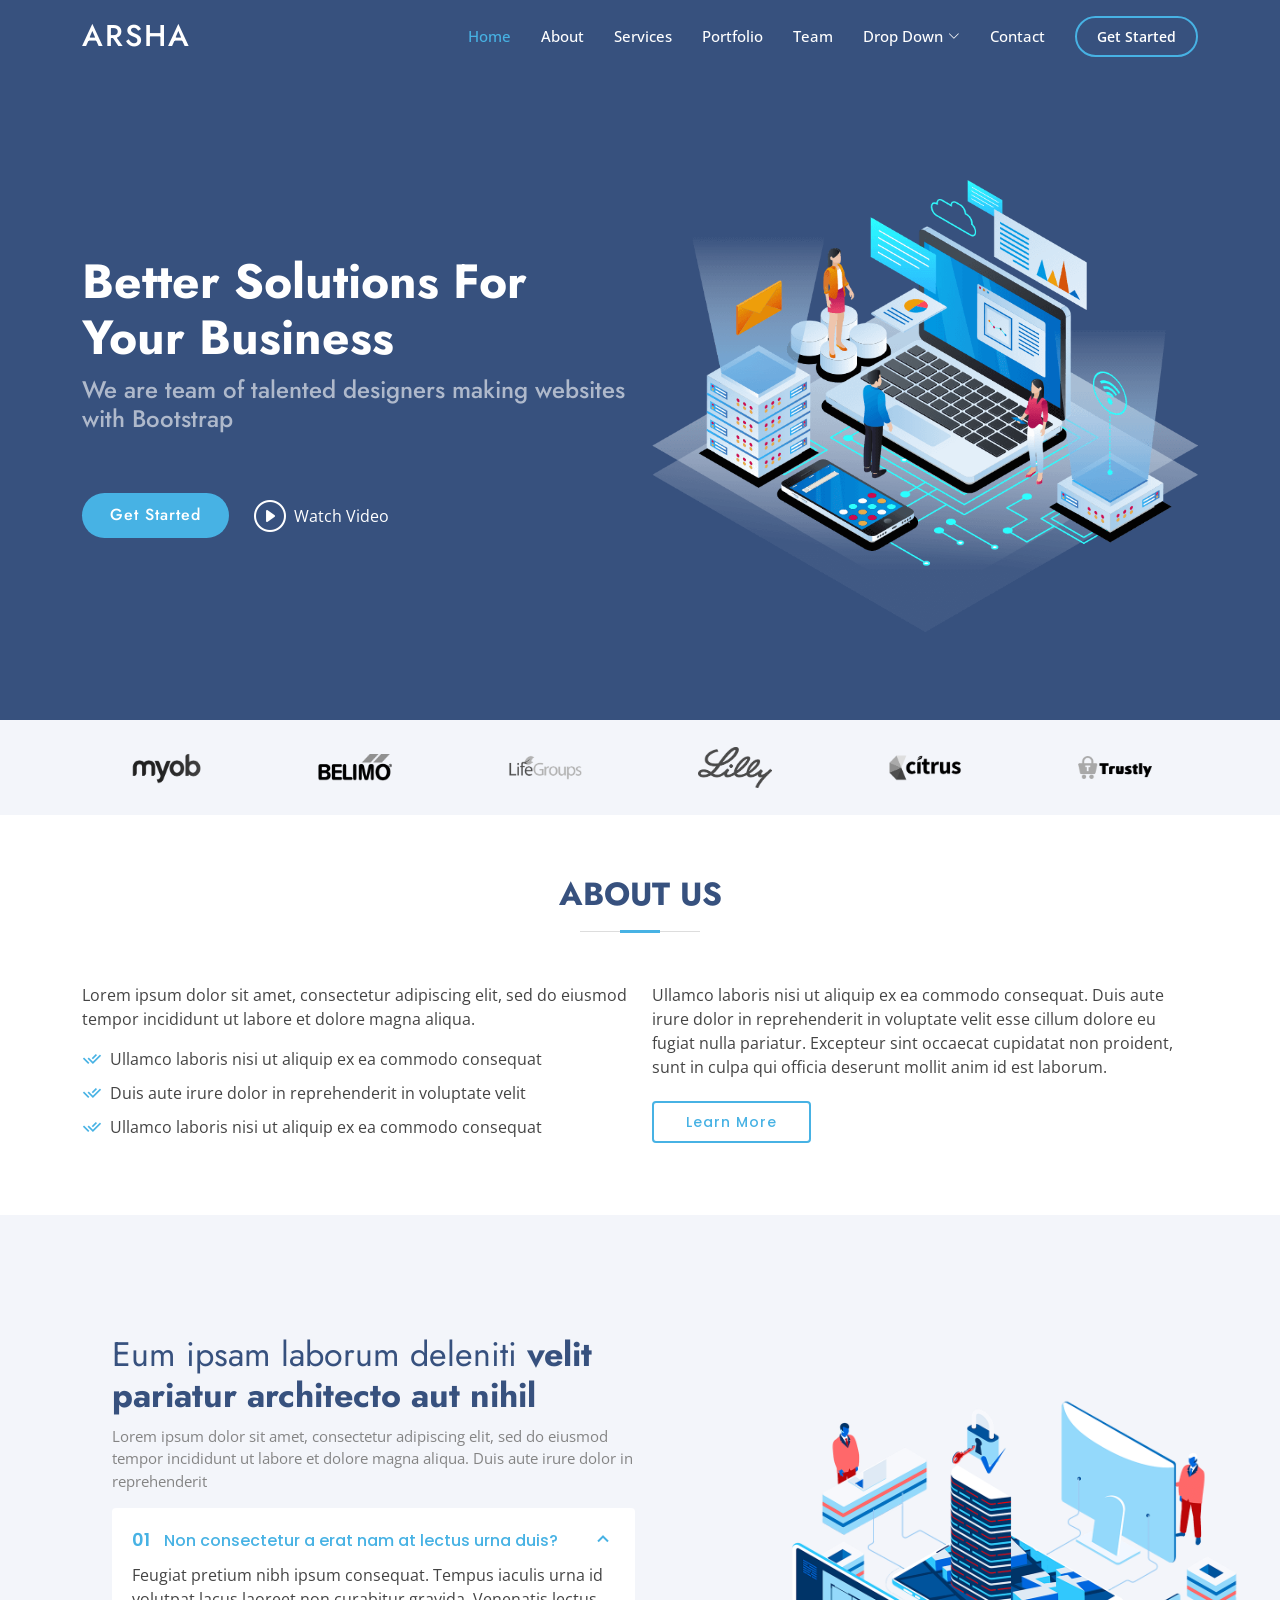
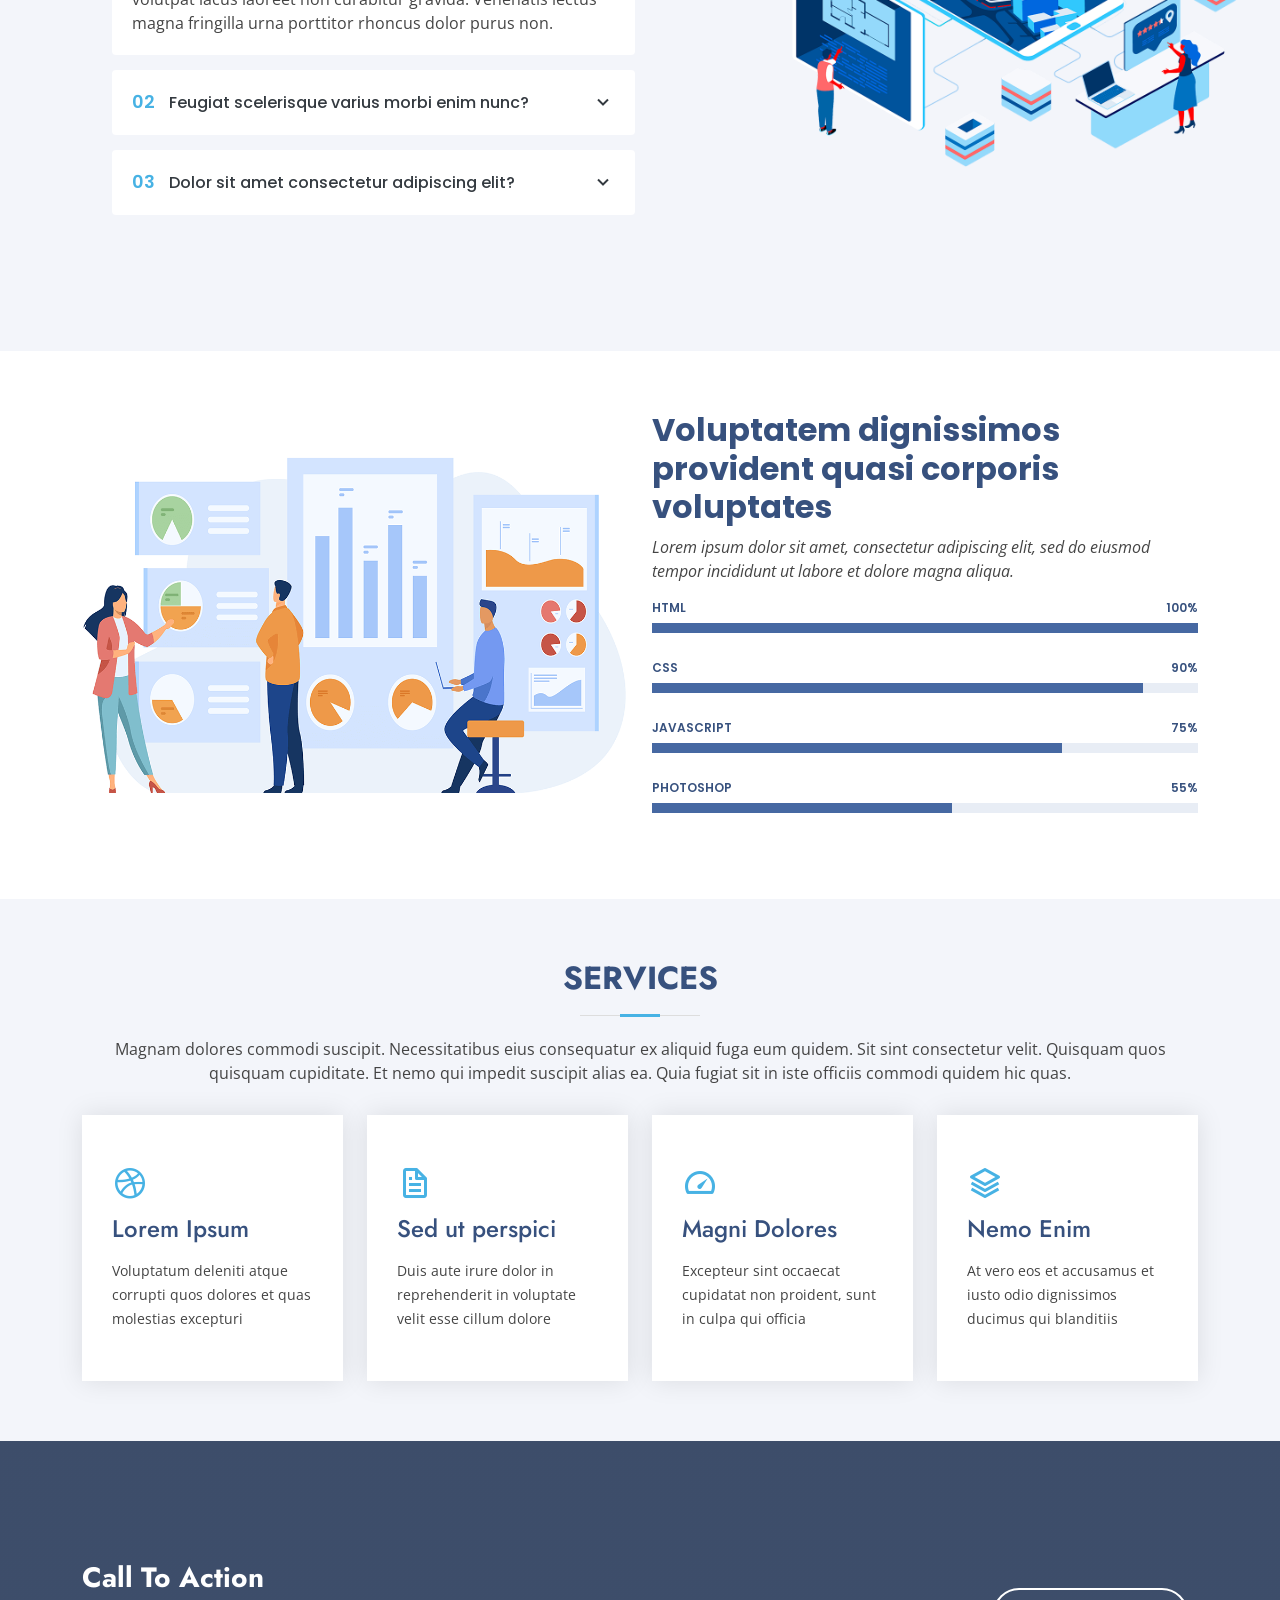
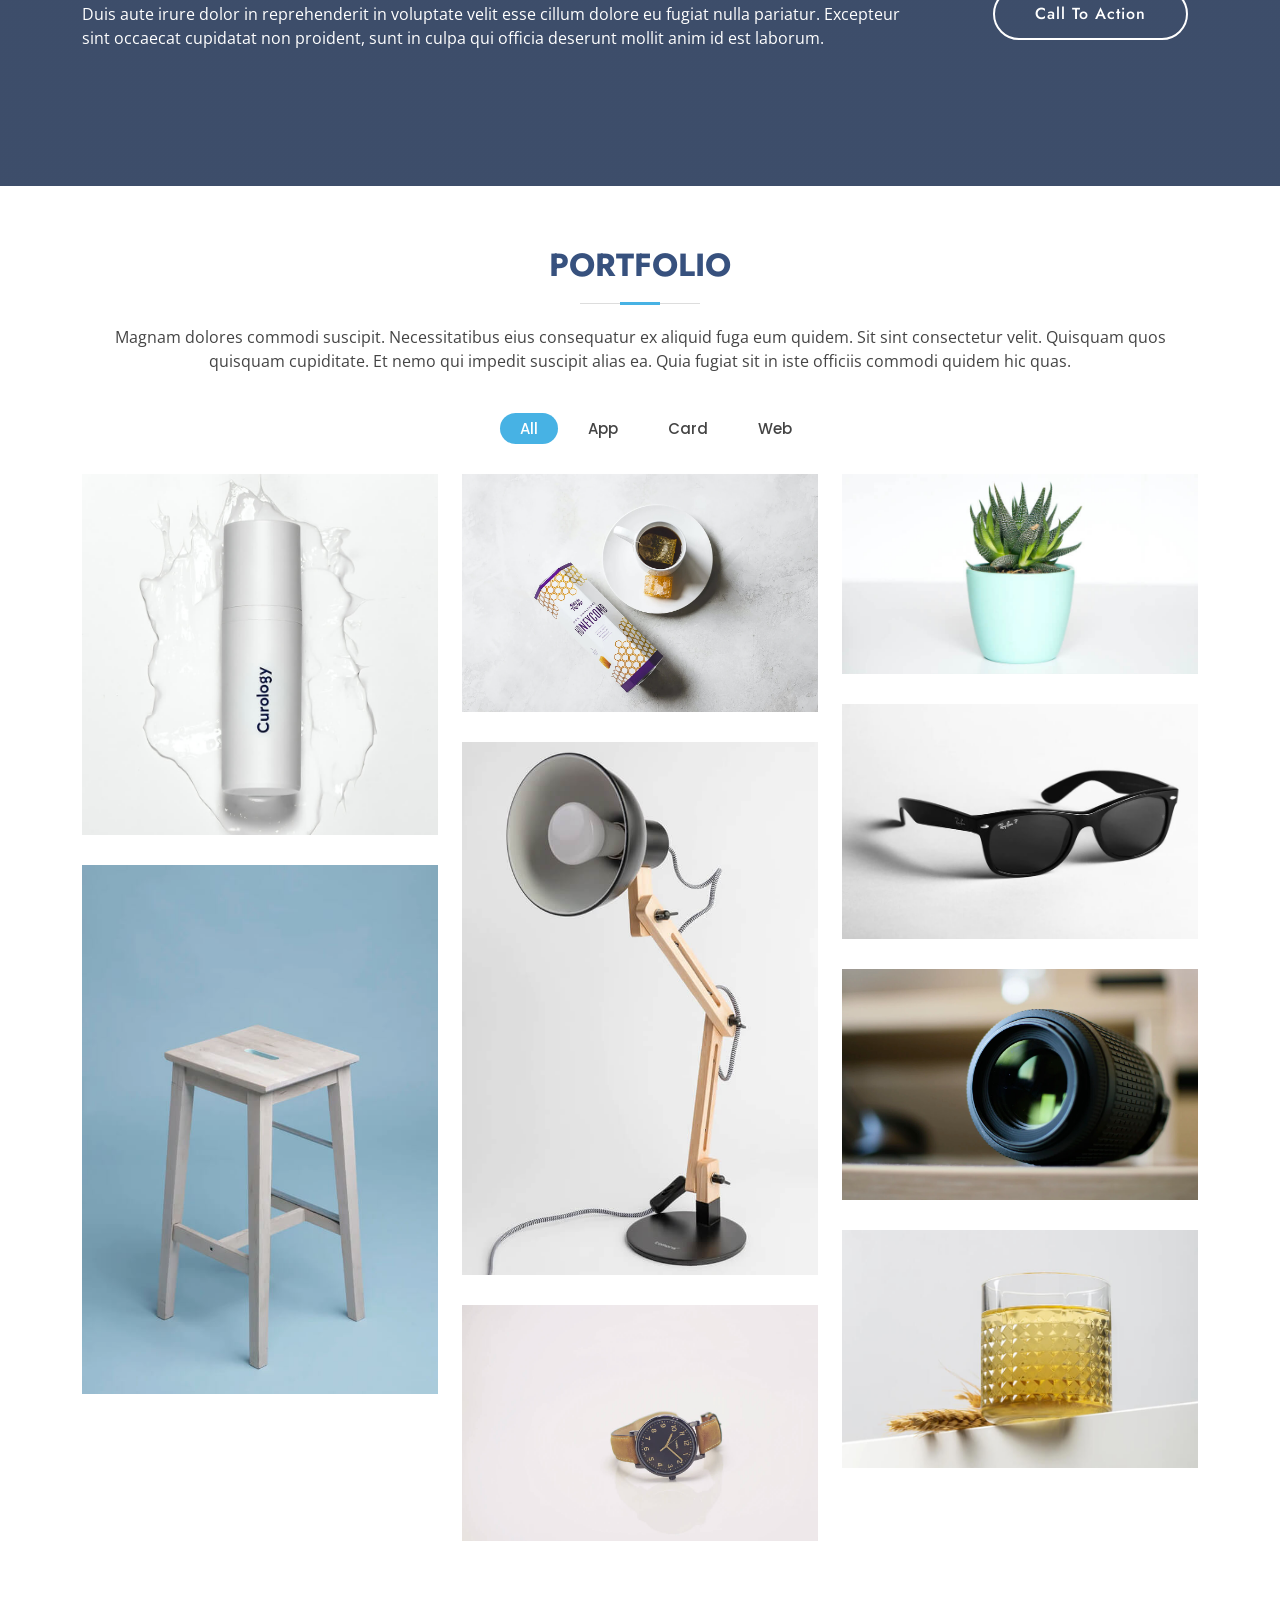
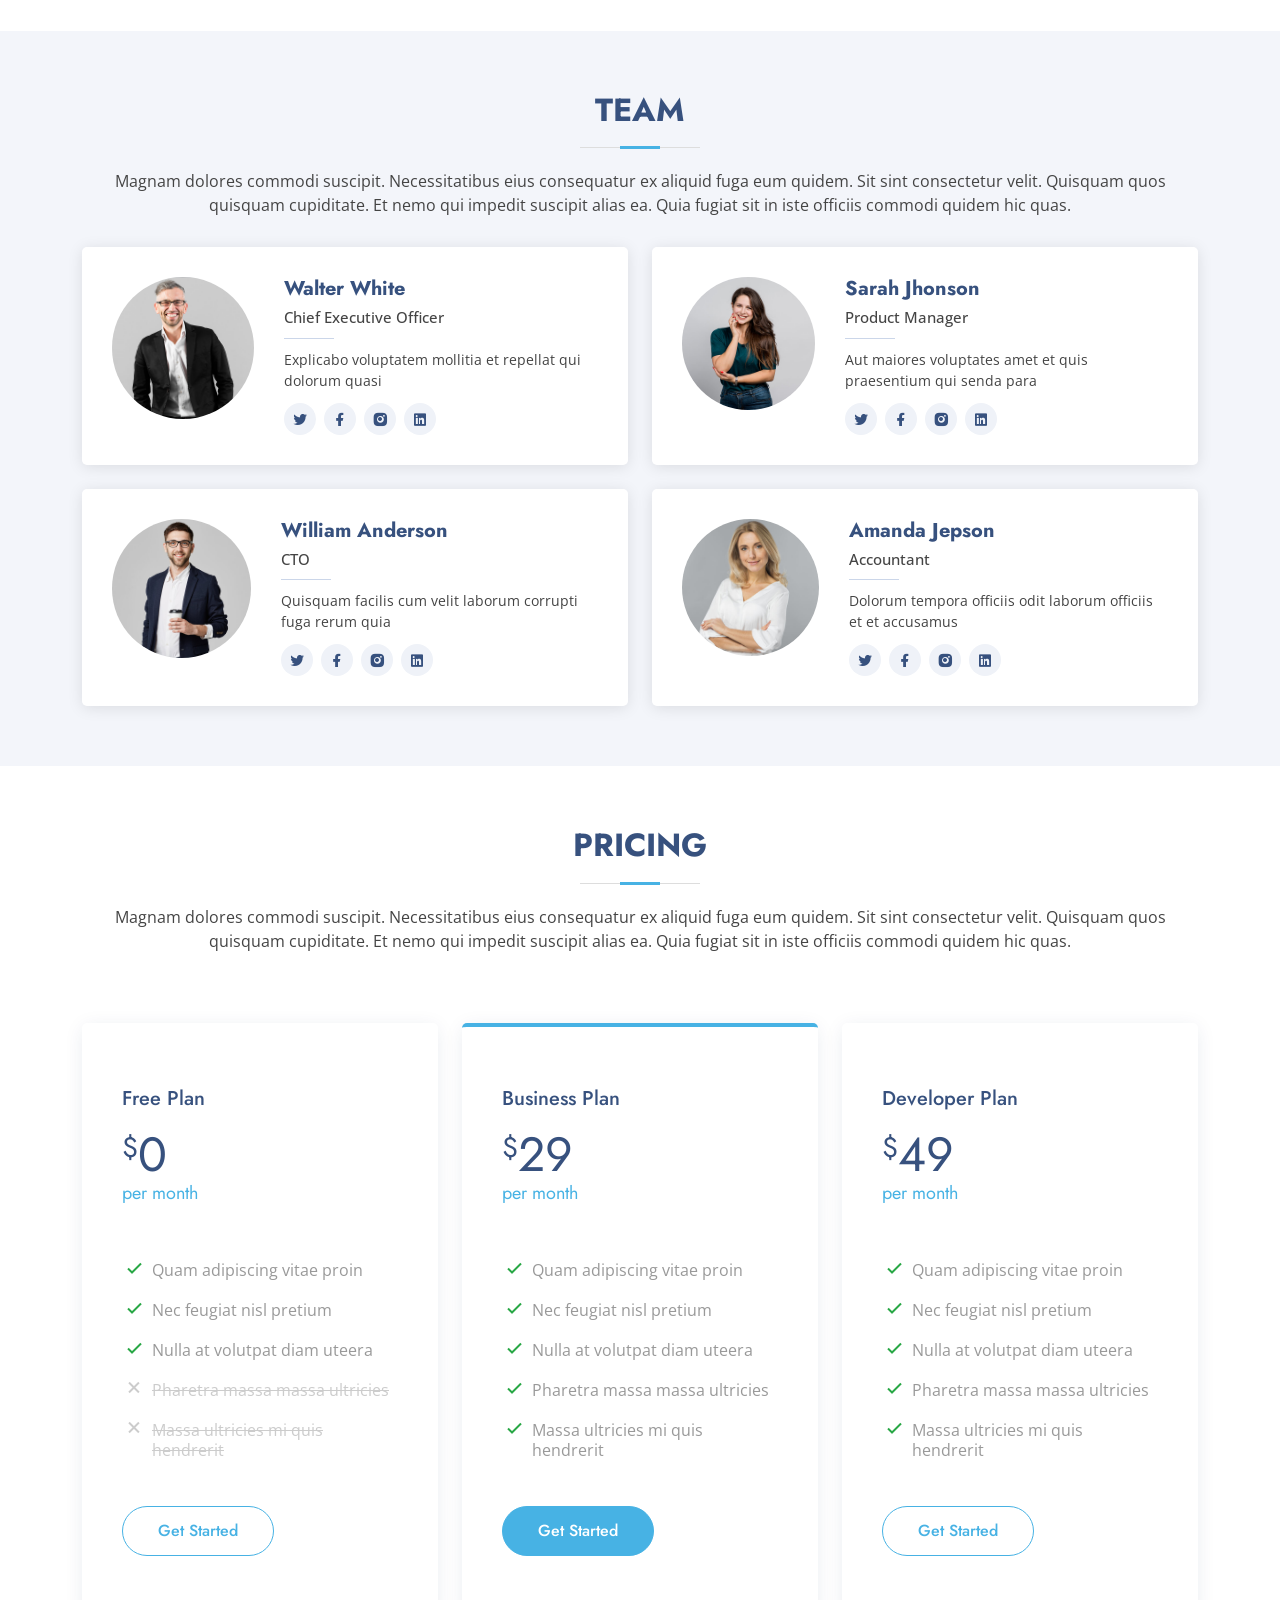
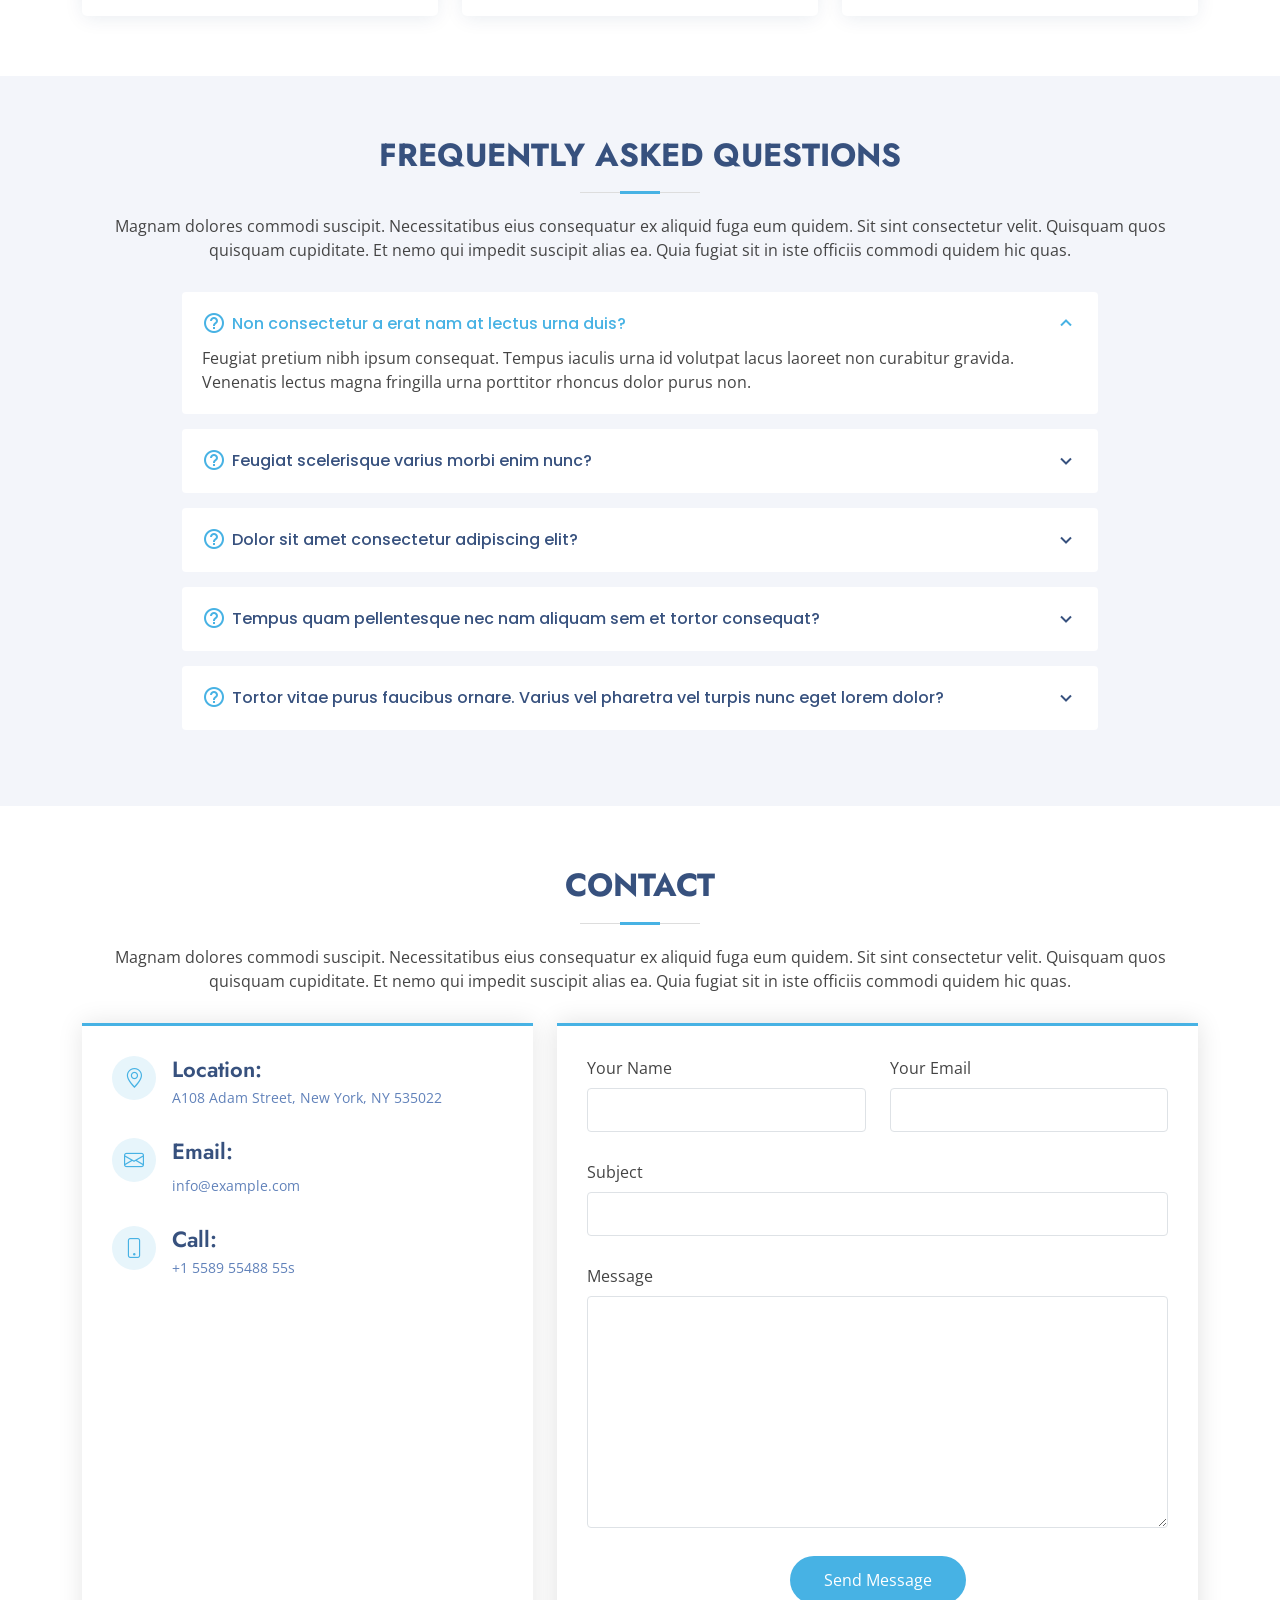
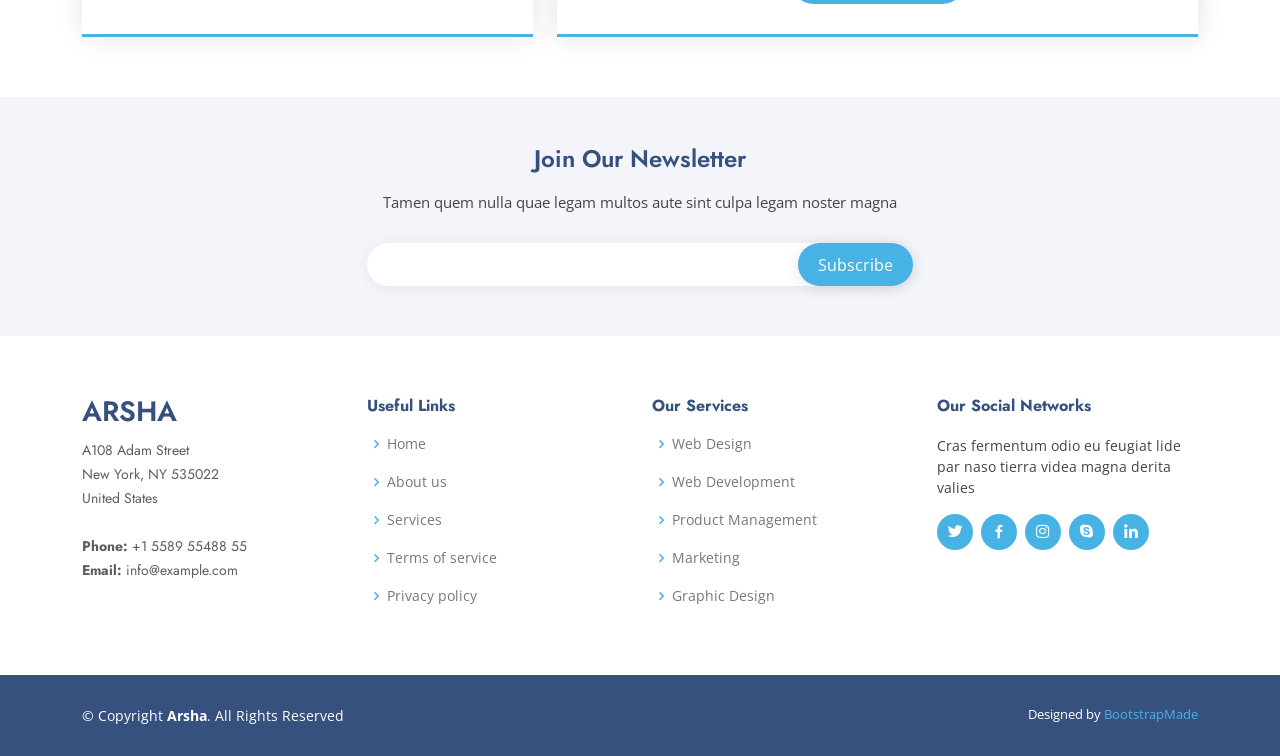
==== Arsha/index.html @ 99faebab "first commit" ====
<!DOCTYPE html>
<html lang="en">

<head>
  <meta charset="utf-8">
  <meta content="width=device-width, initial-scale=1.0" name="viewport">

  <title>Arsha Bootstrap Template - Index</title>
  <meta content="" name="description">
  <meta content="" name="keywords">

  <!-- Favicons -->
  <link href="assets/img/favicon.png" rel="icon">
  <link href="assets/img/apple-touch-icon.png" rel="apple-touch-icon">

  <!-- Google Fonts -->
  <link href="https://fonts.googleapis.com/css?family=Open+Sans:300,300i,400,400i,600,600i,700,700i|Jost:300,300i,400,400i,500,500i,600,600i,700,700i|Poppins:300,300i,400,400i,500,500i,600,600i,700,700i" rel="stylesheet">

  <!-- Vendor CSS Files -->
  <link href="assets/vendor/aos/aos.css" rel="stylesheet">
  <link href="assets/vendor/bootstrap/css/bootstrap.min.css" rel="stylesheet">
  <link href="assets/vendor/bootstrap-icons/bootstrap-icons.css" rel="stylesheet">
  <link href="assets/vendor/boxicons/css/boxicons.min.css" rel="stylesheet">
  <link href="assets/vendor/glightbox/css/glightbox.min.css" rel="stylesheet">
  <link href="assets/vendor/remixicon/remixicon.css" rel="stylesheet">
  <link href="assets/vendor/swiper/swiper-bundle.min.css" rel="stylesheet">

  <!-- Template Main CSS File -->
  <link href="assets/css/style.css" rel="stylesheet">

  <!-- =======================================================
  * Template Name: Arsha
  * Updated: Jul 05 2023 with Bootstrap v5.3.0
  * Template URL: https://bootstrapmade.com/arsha-free-bootstrap-html-template-corporate/
  * Author: BootstrapMade.com
  * License: https://bootstrapmade.com/license/
  ======================================================== -->
</head>

<body>

  <!-- ======= Header ======= -->
  <header id="header" class="fixed-top ">
    <div class="container d-flex align-items-center">

      <h1 class="logo me-auto"><a href="index.html">Arsha</a></h1>
      <!-- Uncomment below if you prefer to use an image logo -->
      <!-- <a href="index.html" class="logo me-auto"><img src="assets/img/logo.png" alt="" class="img-fluid"></a>-->

      <nav id="navbar" class="navbar">
        <ul>
          <li><a class="nav-link scrollto active" href="#hero">Home</a></li>
          <li><a class="nav-link scrollto" href="#about">About</a></li>
          <li><a class="nav-link scrollto" href="#services">Services</a></li>
          <li><a class="nav-link   scrollto" href="#portfolio">Portfolio</a></li>
          <li><a class="nav-link scrollto" href="#team">Team</a></li>
          <li class="dropdown"><a href="#"><span>Drop Down</span> <i class="bi bi-chevron-down"></i></a>
            <ul>
              <li><a href="#">Drop Down 1</a></li>
              <li class="dropdown"><a href="#"><span>Deep Drop Down</span> <i class="bi bi-chevron-right"></i></a>
                <ul>
                  <li><a href="#">Deep Drop Down 1</a></li>
                  <li><a href="#">Deep Drop Down 2</a></li>
                  <li><a href="#">Deep Drop Down 3</a></li>
                  <li><a href="#">Deep Drop Down 4</a></li>
                  <li><a href="#">Deep Drop Down 5</a></li>
                </ul>
              </li>
              <li><a href="#">Drop Down 2</a></li>
              <li><a href="#">Drop Down 3</a></li>
              <li><a href="#">Drop Down 4</a></li>
            </ul>
          </li>
          <li><a class="nav-link scrollto" href="#contact">Contact</a></li>
          <li><a class="getstarted scrollto" href="#about">Get Started</a></li>
        </ul>
        <i class="bi bi-list mobile-nav-toggle"></i>
      </nav><!-- .navbar -->

    </div>
  </header><!-- End Header -->

  <!-- ======= Hero Section ======= -->
  <section id="hero" class="d-flex align-items-center">

    <div class="container">
      <div class="row">
        <div class="col-lg-6 d-flex flex-column justify-content-center pt-4 pt-lg-0 order-2 order-lg-1" data-aos="fade-up" data-aos-delay="200">
          <h1>Better Solutions For Your Business</h1>
          <h2>We are team of talented designers making websites with Bootstrap</h2>
          <div class="d-flex justify-content-center justify-content-lg-start">
            <a href="#about" class="btn-get-started scrollto">Get Started</a>
            <a href="https://www.youtube.com/watch?v=jDDaplaOz7Q" class="glightbox btn-watch-video"><i class="bi bi-play-circle"></i><span>Watch Video</span></a>
          </div>
        </div>
        <div class="col-lg-6 order-1 order-lg-2 hero-img" data-aos="zoom-in" data-aos-delay="200">
          <img src="assets/img/hero-img.png" class="img-fluid animated" alt="">
        </div>
      </div>
    </div>

  </section><!-- End Hero -->

  <main id="main">

    <!-- ======= Clients Section ======= -->
    <section id="clients" class="clients section-bg">
      <div class="container">

        <div class="row" data-aos="zoom-in">

          <div class="col-lg-2 col-md-4 col-6 d-flex align-items-center justify-content-center">
            <img src="assets/img/clients/client-1.png" class="img-fluid" alt="">
          </div>

          <div class="col-lg-2 col-md-4 col-6 d-flex align-items-center justify-content-center">
            <img src="assets/img/clients/client-2.png" class="img-fluid" alt="">
          </div>

          <div class="col-lg-2 col-md-4 col-6 d-flex align-items-center justify-content-center">
            <img src="assets/img/clients/client-3.png" class="img-fluid" alt="">
          </div>

          <div class="col-lg-2 col-md-4 col-6 d-flex align-items-center justify-content-center">
            <img src="assets/img/clients/client-4.png" class="img-fluid" alt="">
          </div>

          <div class="col-lg-2 col-md-4 col-6 d-flex align-items-center justify-content-center">
            <img src="assets/img/clients/client-5.png" class="img-fluid" alt="">
          </div>

          <div class="col-lg-2 col-md-4 col-6 d-flex align-items-center justify-content-center">
            <img src="assets/img/clients/client-6.png" class="img-fluid" alt="">
          </div>

        </div>

      </div>
    </section><!-- End Cliens Section -->

    <!-- ======= About Us Section ======= -->
    <section id="about" class="about">
      <div class="container" data-aos="fade-up">

        <div class="section-title">
          <h2>About Us</h2>
        </div>

        <div class="row content">
          <div class="col-lg-6">
            <p>
              Lorem ipsum dolor sit amet, consectetur adipiscing elit, sed do eiusmod tempor incididunt ut labore et dolore
              magna aliqua.
            </p>
            <ul>
              <li><i class="ri-check-double-line"></i> Ullamco laboris nisi ut aliquip ex ea commodo consequat</li>
              <li><i class="ri-check-double-line"></i> Duis aute irure dolor in reprehenderit in voluptate velit</li>
              <li><i class="ri-check-double-line"></i> Ullamco laboris nisi ut aliquip ex ea commodo consequat</li>
            </ul>
          </div>
          <div class="col-lg-6 pt-4 pt-lg-0">
            <p>
              Ullamco laboris nisi ut aliquip ex ea commodo consequat. Duis aute irure dolor in reprehenderit in voluptate
              velit esse cillum dolore eu fugiat nulla pariatur. Excepteur sint occaecat cupidatat non proident, sunt in
              culpa qui officia deserunt mollit anim id est laborum.
            </p>
            <a href="#" class="btn-learn-more">Learn More</a>
          </div>
        </div>

      </div>
    </section><!-- End About Us Section -->

    <!-- ======= Why Us Section ======= -->
    <section id="why-us" class="why-us section-bg">
      <div class="container-fluid" data-aos="fade-up">

        <div class="row">

          <div class="col-lg-7 d-flex flex-column justify-content-center align-items-stretch  order-2 order-lg-1">

            <div class="content">
              <h3>Eum ipsam laborum deleniti <strong>velit pariatur architecto aut nihil</strong></h3>
              <p>
                Lorem ipsum dolor sit amet, consectetur adipiscing elit, sed do eiusmod tempor incididunt ut labore et dolore magna aliqua. Duis aute irure dolor in reprehenderit
              </p>
            </div>

            <div class="accordion-list">
              <ul>
                <li>
                  <a data-bs-toggle="collapse" class="collapse" data-bs-target="#accordion-list-1"><span>01</span> Non consectetur a erat nam at lectus urna duis? <i class="bx bx-chevron-down icon-show"></i><i class="bx bx-chevron-up icon-close"></i></a>
                  <div id="accordion-list-1" class="collapse show" data-bs-parent=".accordion-list">
                    <p>
                      Feugiat pretium nibh ipsum consequat. Tempus iaculis urna id volutpat lacus laoreet non curabitur gravida. Venenatis lectus magna fringilla urna porttitor rhoncus dolor purus non.
                    </p>
                  </div>
                </li>

                <li>
                  <a data-bs-toggle="collapse" data-bs-target="#accordion-list-2" class="collapsed"><span>02</span> Feugiat scelerisque varius morbi enim nunc? <i class="bx bx-chevron-down icon-show"></i><i class="bx bx-chevron-up icon-close"></i></a>
                  <div id="accordion-list-2" class="collapse" data-bs-parent=".accordion-list">
                    <p>
                      Dolor sit amet consectetur adipiscing elit pellentesque habitant morbi. Id interdum velit laoreet id donec ultrices. Fringilla phasellus faucibus scelerisque eleifend donec pretium. Est pellentesque elit ullamcorper dignissim. Mauris ultrices eros in cursus turpis massa tincidunt dui.
                    </p>
                  </div>
                </li>

                <li>
                  <a data-bs-toggle="collapse" data-bs-target="#accordion-list-3" class="collapsed"><span>03</span> Dolor sit amet consectetur adipiscing elit? <i class="bx bx-chevron-down icon-show"></i><i class="bx bx-chevron-up icon-close"></i></a>
                  <div id="accordion-list-3" class="collapse" data-bs-parent=".accordion-list">
                    <p>
                      Eleifend mi in nulla posuere sollicitudin aliquam ultrices sagittis orci. Faucibus pulvinar elementum integer enim. Sem nulla pharetra diam sit amet nisl suscipit. Rutrum tellus pellentesque eu tincidunt. Lectus urna duis convallis convallis tellus. Urna molestie at elementum eu facilisis sed odio morbi quis
                    </p>
                  </div>
                </li>

              </ul>
            </div>

          </div>

          <div class="col-lg-5 align-items-stretch order-1 order-lg-2 img" style='background-image: url("assets/img/why-us.png");' data-aos="zoom-in" data-aos-delay="150">&nbsp;</div>
        </div>

      </div>
    </section><!-- End Why Us Section -->

    <!-- ======= Skills Section ======= -->
    <section id="skills" class="skills">
      <div class="container" data-aos="fade-up">

        <div class="row">
          <div class="col-lg-6 d-flex align-items-center" data-aos="fade-right" data-aos-delay="100">
            <img src="assets/img/skills.png" class="img-fluid" alt="">
          </div>
          <div class="col-lg-6 pt-4 pt-lg-0 content" data-aos="fade-left" data-aos-delay="100">
            <h3>Voluptatem dignissimos provident quasi corporis voluptates</h3>
            <p class="fst-italic">
              Lorem ipsum dolor sit amet, consectetur adipiscing elit, sed do eiusmod tempor incididunt ut labore et dolore
              magna aliqua.
            </p>

            <div class="skills-content">

              <div class="progress">
                <span class="skill">HTML <i class="val">100%</i></span>
                <div class="progress-bar-wrap">
                  <div class="progress-bar" role="progressbar" aria-valuenow="100" aria-valuemin="0" aria-valuemax="100"></div>
                </div>
              </div>

              <div class="progress">
                <span class="skill">CSS <i class="val">90%</i></span>
                <div class="progress-bar-wrap">
                  <div class="progress-bar" role="progressbar" aria-valuenow="90" aria-valuemin="0" aria-valuemax="100"></div>
                </div>
              </div>

              <div class="progress">
                <span class="skill">JavaScript <i class="val">75%</i></span>
                <div class="progress-bar-wrap">
                  <div class="progress-bar" role="progressbar" aria-valuenow="75" aria-valuemin="0" aria-valuemax="100"></div>
                </div>
              </div>

              <div class="progress">
                <span class="skill">Photoshop <i class="val">55%</i></span>
                <div class="progress-bar-wrap">
                  <div class="progress-bar" role="progressbar" aria-valuenow="55" aria-valuemin="0" aria-valuemax="100"></div>
                </div>
              </div>

            </div>

          </div>
        </div>

      </div>
    </section><!-- End Skills Section -->

    <!-- ======= Services Section ======= -->
    <section id="services" class="services section-bg">
      <div class="container" data-aos="fade-up">

        <div class="section-title">
          <h2>Services</h2>
          <p>Magnam dolores commodi suscipit. Necessitatibus eius consequatur ex aliquid fuga eum quidem. Sit sint consectetur velit. Quisquam quos quisquam cupiditate. Et nemo qui impedit suscipit alias ea. Quia fugiat sit in iste officiis commodi quidem hic quas.</p>
        </div>

        <div class="row">
          <div class="col-xl-3 col-md-6 d-flex align-items-stretch" data-aos="zoom-in" data-aos-delay="100">
            <div class="icon-box">
              <div class="icon"><i class="bx bxl-dribbble"></i></div>
              <h4><a href="">Lorem Ipsum</a></h4>
              <p>Voluptatum deleniti atque corrupti quos dolores et quas molestias excepturi</p>
            </div>
          </div>

          <div class="col-xl-3 col-md-6 d-flex align-items-stretch mt-4 mt-md-0" data-aos="zoom-in" data-aos-delay="200">
            <div class="icon-box">
              <div class="icon"><i class="bx bx-file"></i></div>
              <h4><a href="">Sed ut perspici</a></h4>
              <p>Duis aute irure dolor in reprehenderit in voluptate velit esse cillum dolore</p>
            </div>
          </div>

          <div class="col-xl-3 col-md-6 d-flex align-items-stretch mt-4 mt-xl-0" data-aos="zoom-in" data-aos-delay="300">
            <div class="icon-box">
              <div class="icon"><i class="bx bx-tachometer"></i></div>
              <h4><a href="">Magni Dolores</a></h4>
              <p>Excepteur sint occaecat cupidatat non proident, sunt in culpa qui officia</p>
            </div>
          </div>

          <div class="col-xl-3 col-md-6 d-flex align-items-stretch mt-4 mt-xl-0" data-aos="zoom-in" data-aos-delay="400">
            <div class="icon-box">
              <div class="icon"><i class="bx bx-layer"></i></div>
              <h4><a href="">Nemo Enim</a></h4>
              <p>At vero eos et accusamus et iusto odio dignissimos ducimus qui blanditiis</p>
            </div>
          </div>

        </div>

      </div>
    </section><!-- End Services Section -->

    <!-- ======= Cta Section ======= -->
    <section id="cta" class="cta">
      <div class="container" data-aos="zoom-in">

        <div class="row">
          <div class="col-lg-9 text-center text-lg-start">
            <h3>Call To Action</h3>
            <p> Duis aute irure dolor in reprehenderit in voluptate velit esse cillum dolore eu fugiat nulla pariatur. Excepteur sint occaecat cupidatat non proident, sunt in culpa qui officia deserunt mollit anim id est laborum.</p>
          </div>
          <div class="col-lg-3 cta-btn-container text-center">
            <a class="cta-btn align-middle" href="#">Call To Action</a>
          </div>
        </div>

      </div>
    </section><!-- End Cta Section -->

    <!-- ======= Portfolio Section ======= -->
    <section id="portfolio" class="portfolio">
      <div class="container" data-aos="fade-up">

        <div class="section-title">
          <h2>Portfolio</h2>
          <p>Magnam dolores commodi suscipit. Necessitatibus eius consequatur ex aliquid fuga eum quidem. Sit sint consectetur velit. Quisquam quos quisquam cupiditate. Et nemo qui impedit suscipit alias ea. Quia fugiat sit in iste officiis commodi quidem hic quas.</p>
        </div>

        <ul id="portfolio-flters" class="d-flex justify-content-center" data-aos="fade-up" data-aos-delay="100">
          <li data-filter="*" class="filter-active">All</li>
          <li data-filter=".filter-app">App</li>
          <li data-filter=".filter-card">Card</li>
          <li data-filter=".filter-web">Web</li>
        </ul>

        <div class="row portfolio-container" data-aos="fade-up" data-aos-delay="200">

          <div class="col-lg-4 col-md-6 portfolio-item filter-app">
            <div class="portfolio-img"><img src="assets/img/portfolio/portfolio-1.jpg" class="img-fluid" alt=""></div>
            <div class="portfolio-info">
              <h4>App 1</h4>
              <p>App</p>
              <a href="assets/img/portfolio/portfolio-1.jpg" data-gallery="portfolioGallery" class="portfolio-lightbox preview-link" title="App 1"><i class="bx bx-plus"></i></a>
              <a href="portfolio-details.html" class="details-link" title="More Details"><i class="bx bx-link"></i></a>
            </div>
          </div>

          <div class="col-lg-4 col-md-6 portfolio-item filter-web">
            <div class="portfolio-img"><img src="assets/img/portfolio/portfolio-2.jpg" class="img-fluid" alt=""></div>
            <div class="portfolio-info">
              <h4>Web 3</h4>
              <p>Web</p>
              <a href="assets/img/portfolio/portfolio-2.jpg" data-gallery="portfolioGallery" class="portfolio-lightbox preview-link" title="Web 3"><i class="bx bx-plus"></i></a>
              <a href="portfolio-details.html" class="details-link" title="More Details"><i class="bx bx-link"></i></a>
            </div>
          </div>

          <div class="col-lg-4 col-md-6 portfolio-item filter-app">
            <div class="portfolio-img"><img src="assets/img/portfolio/portfolio-3.jpg" class="img-fluid" alt=""></div>
            <div class="portfolio-info">
              <h4>App 2</h4>
              <p>App</p>
              <a href="assets/img/portfolio/portfolio-3.jpg" data-gallery="portfolioGallery" class="portfolio-lightbox preview-link" title="App 2"><i class="bx bx-plus"></i></a>
              <a href="portfolio-details.html" class="details-link" title="More Details"><i class="bx bx-link"></i></a>
            </div>
          </div>

          <div class="col-lg-4 col-md-6 portfolio-item filter-card">
            <div class="portfolio-img"><img src="assets/img/portfolio/portfolio-4.jpg" class="img-fluid" alt=""></div>
            <div class="portfolio-info">
              <h4>Card 2</h4>
              <p>Card</p>
              <a href="assets/img/portfolio/portfolio-4.jpg" data-gallery="portfolioGallery" class="portfolio-lightbox preview-link" title="Card 2"><i class="bx bx-plus"></i></a>
              <a href="portfolio-details.html" class="details-link" title="More Details"><i class="bx bx-link"></i></a>
            </div>
          </div>

          <div class="col-lg-4 col-md-6 portfolio-item filter-web">
            <div class="portfolio-img"><img src="assets/img/portfolio/portfolio-5.jpg" class="img-fluid" alt=""></div>
            <div class="portfolio-info">
              <h4>Web 2</h4>
              <p>Web</p>
              <a href="assets/img/portfolio/portfolio-5.jpg" data-gallery="portfolioGallery" class="portfolio-lightbox preview-link" title="Web 2"><i class="bx bx-plus"></i></a>
              <a href="portfolio-details.html" class="details-link" title="More Details"><i class="bx bx-link"></i></a>
            </div>
          </div>

          <div class="col-lg-4 col-md-6 portfolio-item filter-app">
            <div class="portfolio-img"><img src="assets/img/portfolio/portfolio-6.jpg" class="img-fluid" alt=""></div>
            <div class="portfolio-info">
              <h4>App 3</h4>
              <p>App</p>
              <a href="assets/img/portfolio/portfolio-6.jpg" data-gallery="portfolioGallery" class="portfolio-lightbox preview-link" title="App 3"><i class="bx bx-plus"></i></a>
              <a href="portfolio-details.html" class="details-link" title="More Details"><i class="bx bx-link"></i></a>
            </div>
          </div>

          <div class="col-lg-4 col-md-6 portfolio-item filter-card">
            <div class="portfolio-img"><img src="assets/img/portfolio/portfolio-7.jpg" class="img-fluid" alt=""></div>
            <div class="portfolio-info">
              <h4>Card 1</h4>
              <p>Card</p>
              <a href="assets/img/portfolio/portfolio-7.jpg" data-gallery="portfolioGallery" class="portfolio-lightbox preview-link" title="Card 1"><i class="bx bx-plus"></i></a>
              <a href="portfolio-details.html" class="details-link" title="More Details"><i class="bx bx-link"></i></a>
            </div>
          </div>

          <div class="col-lg-4 col-md-6 portfolio-item filter-card">
            <div class="portfolio-img"><img src="assets/img/portfolio/portfolio-8.jpg" class="img-fluid" alt=""></div>
            <div class="portfolio-info">
              <h4>Card 3</h4>
              <p>Card</p>
              <a href="assets/img/portfolio/portfolio-8.jpg" data-gallery="portfolioGallery" class="portfolio-lightbox preview-link" title="Card 3"><i class="bx bx-plus"></i></a>
              <a href="portfolio-details.html" class="details-link" title="More Details"><i class="bx bx-link"></i></a>
            </div>
          </div>

          <div class="col-lg-4 col-md-6 portfolio-item filter-web">
            <div class="portfolio-img"><img src="assets/img/portfolio/portfolio-9.jpg" class="img-fluid" alt=""></div>
            <div class="portfolio-info">
              <h4>Web 3</h4>
              <p>Web</p>
              <a href="assets/img/portfolio/portfolio-9.jpg" data-gallery="portfolioGallery" class="portfolio-lightbox preview-link" title="Web 3"><i class="bx bx-plus"></i></a>
              <a href="portfolio-details.html" class="details-link" title="More Details"><i class="bx bx-link"></i></a>
            </div>
          </div>

        </div>

      </div>
    </section><!-- End Portfolio Section -->

    <!-- ======= Team Section ======= -->
    <section id="team" class="team section-bg">
      <div class="container" data-aos="fade-up">

        <div class="section-title">
          <h2>Team</h2>
          <p>Magnam dolores commodi suscipit. Necessitatibus eius consequatur ex aliquid fuga eum quidem. Sit sint consectetur velit. Quisquam quos quisquam cupiditate. Et nemo qui impedit suscipit alias ea. Quia fugiat sit in iste officiis commodi quidem hic quas.</p>
        </div>

        <div class="row">

          <div class="col-lg-6" data-aos="zoom-in" data-aos-delay="100">
            <div class="member d-flex align-items-start">
              <div class="pic"><img src="assets/img/team/team-1.jpg" class="img-fluid" alt=""></div>
              <div class="member-info">
                <h4>Walter White</h4>
                <span>Chief Executive Officer</span>
                <p>Explicabo voluptatem mollitia et repellat qui dolorum quasi</p>
                <div class="social">
                  <a href=""><i class="ri-twitter-fill"></i></a>
                  <a href=""><i class="ri-facebook-fill"></i></a>
                  <a href=""><i class="ri-instagram-fill"></i></a>
                  <a href=""> <i class="ri-linkedin-box-fill"></i> </a>
                </div>
              </div>
            </div>
          </div>

          <div class="col-lg-6 mt-4 mt-lg-0" data-aos="zoom-in" data-aos-delay="200">
            <div class="member d-flex align-items-start">
              <div class="pic"><img src="assets/img/team/team-2.jpg" class="img-fluid" alt=""></div>
              <div class="member-info">
                <h4>Sarah Jhonson</h4>
                <span>Product Manager</span>
                <p>Aut maiores voluptates amet et quis praesentium qui senda para</p>
                <div class="social">
                  <a href=""><i class="ri-twitter-fill"></i></a>
                  <a href=""><i class="ri-facebook-fill"></i></a>
                  <a href=""><i class="ri-instagram-fill"></i></a>
                  <a href=""> <i class="ri-linkedin-box-fill"></i> </a>
                </div>
              </div>
            </div>
          </div>

          <div class="col-lg-6 mt-4" data-aos="zoom-in" data-aos-delay="300">
            <div class="member d-flex align-items-start">
              <div class="pic"><img src="assets/img/team/team-3.jpg" class="img-fluid" alt=""></div>
              <div class="member-info">
                <h4>William Anderson</h4>
                <span>CTO</span>
                <p>Quisquam facilis cum velit laborum corrupti fuga rerum quia</p>
                <div class="social">
                  <a href=""><i class="ri-twitter-fill"></i></a>
                  <a href=""><i class="ri-facebook-fill"></i></a>
                  <a href=""><i class="ri-instagram-fill"></i></a>
                  <a href=""> <i class="ri-linkedin-box-fill"></i> </a>
                </div>
              </div>
            </div>
          </div>

          <div class="col-lg-6 mt-4" data-aos="zoom-in" data-aos-delay="400">
            <div class="member d-flex align-items-start">
              <div class="pic"><img src="assets/img/team/team-4.jpg" class="img-fluid" alt=""></div>
              <div class="member-info">
                <h4>Amanda Jepson</h4>
                <span>Accountant</span>
                <p>Dolorum tempora officiis odit laborum officiis et et accusamus</p>
                <div class="social">
                  <a href=""><i class="ri-twitter-fill"></i></a>
                  <a href=""><i class="ri-facebook-fill"></i></a>
                  <a href=""><i class="ri-instagram-fill"></i></a>
                  <a href=""> <i class="ri-linkedin-box-fill"></i> </a>
                </div>
              </div>
            </div>
          </div>

        </div>

      </div>
    </section><!-- End Team Section -->

    <!-- ======= Pricing Section ======= -->
    <section id="pricing" class="pricing">
      <div class="container" data-aos="fade-up">

        <div class="section-title">
          <h2>Pricing</h2>
          <p>Magnam dolores commodi suscipit. Necessitatibus eius consequatur ex aliquid fuga eum quidem. Sit sint consectetur velit. Quisquam quos quisquam cupiditate. Et nemo qui impedit suscipit alias ea. Quia fugiat sit in iste officiis commodi quidem hic quas.</p>
        </div>

        <div class="row">

          <div class="col-lg-4" data-aos="fade-up" data-aos-delay="100">
            <div class="box">
              <h3>Free Plan</h3>
              <h4><sup>$</sup>0<span>per month</span></h4>
              <ul>
                <li><i class="bx bx-check"></i> Quam adipiscing vitae proin</li>
                <li><i class="bx bx-check"></i> Nec feugiat nisl pretium</li>
                <li><i class="bx bx-check"></i> Nulla at volutpat diam uteera</li>
                <li class="na"><i class="bx bx-x"></i> <span>Pharetra massa massa ultricies</span></li>
                <li class="na"><i class="bx bx-x"></i> <span>Massa ultricies mi quis hendrerit</span></li>
              </ul>
              <a href="#" class="buy-btn">Get Started</a>
            </div>
          </div>

          <div class="col-lg-4 mt-4 mt-lg-0" data-aos="fade-up" data-aos-delay="200">
            <div class="box featured">
              <h3>Business Plan</h3>
              <h4><sup>$</sup>29<span>per month</span></h4>
              <ul>
                <li><i class="bx bx-check"></i> Quam adipiscing vitae proin</li>
                <li><i class="bx bx-check"></i> Nec feugiat nisl pretium</li>
                <li><i class="bx bx-check"></i> Nulla at volutpat diam uteera</li>
                <li><i class="bx bx-check"></i> Pharetra massa massa ultricies</li>
                <li><i class="bx bx-check"></i> Massa ultricies mi quis hendrerit</li>
              </ul>
              <a href="#" class="buy-btn">Get Started</a>
            </div>
          </div>

          <div class="col-lg-4 mt-4 mt-lg-0" data-aos="fade-up" data-aos-delay="300">
            <div class="box">
              <h3>Developer Plan</h3>
              <h4><sup>$</sup>49<span>per month</span></h4>
              <ul>
                <li><i class="bx bx-check"></i> Quam adipiscing vitae proin</li>
                <li><i class="bx bx-check"></i> Nec feugiat nisl pretium</li>
                <li><i class="bx bx-check"></i> Nulla at volutpat diam uteera</li>
                <li><i class="bx bx-check"></i> Pharetra massa massa ultricies</li>
                <li><i class="bx bx-check"></i> Massa ultricies mi quis hendrerit</li>
              </ul>
              <a href="#" class="buy-btn">Get Started</a>
            </div>
          </div>

        </div>

      </div>
    </section><!-- End Pricing Section -->

    <!-- ======= Frequently Asked Questions Section ======= -->
    <section id="faq" class="faq section-bg">
      <div class="container" data-aos="fade-up">

        <div class="section-title">
          <h2>Frequently Asked Questions</h2>
          <p>Magnam dolores commodi suscipit. Necessitatibus eius consequatur ex aliquid fuga eum quidem. Sit sint consectetur velit. Quisquam quos quisquam cupiditate. Et nemo qui impedit suscipit alias ea. Quia fugiat sit in iste officiis commodi quidem hic quas.</p>
        </div>

        <div class="faq-list">
          <ul>
            <li data-aos="fade-up" data-aos-delay="100">
              <i class="bx bx-help-circle icon-help"></i> <a data-bs-toggle="collapse" class="collapse" data-bs-target="#faq-list-1">Non consectetur a erat nam at lectus urna duis? <i class="bx bx-chevron-down icon-show"></i><i class="bx bx-chevron-up icon-close"></i></a>
              <div id="faq-list-1" class="collapse show" data-bs-parent=".faq-list">
                <p>
                  Feugiat pretium nibh ipsum consequat. Tempus iaculis urna id volutpat lacus laoreet non curabitur gravida. Venenatis lectus magna fringilla urna porttitor rhoncus dolor purus non.
                </p>
              </div>
            </li>

            <li data-aos="fade-up" data-aos-delay="200">
              <i class="bx bx-help-circle icon-help"></i> <a data-bs-toggle="collapse" data-bs-target="#faq-list-2" class="collapsed">Feugiat scelerisque varius morbi enim nunc? <i class="bx bx-chevron-down icon-show"></i><i class="bx bx-chevron-up icon-close"></i></a>
              <div id="faq-list-2" class="collapse" data-bs-parent=".faq-list">
                <p>
                  Dolor sit amet consectetur adipiscing elit pellentesque habitant morbi. Id interdum velit laoreet id donec ultrices. Fringilla phasellus faucibus scelerisque eleifend donec pretium. Est pellentesque elit ullamcorper dignissim. Mauris ultrices eros in cursus turpis massa tincidunt dui.
                </p>
              </div>
            </li>

            <li data-aos="fade-up" data-aos-delay="300">
              <i class="bx bx-help-circle icon-help"></i> <a data-bs-toggle="collapse" data-bs-target="#faq-list-3" class="collapsed">Dolor sit amet consectetur adipiscing elit? <i class="bx bx-chevron-down icon-show"></i><i class="bx bx-chevron-up icon-close"></i></a>
              <div id="faq-list-3" class="collapse" data-bs-parent=".faq-list">
                <p>
                  Eleifend mi in nulla posuere sollicitudin aliquam ultrices sagittis orci. Faucibus pulvinar elementum integer enim. Sem nulla pharetra diam sit amet nisl suscipit. Rutrum tellus pellentesque eu tincidunt. Lectus urna duis convallis convallis tellus. Urna molestie at elementum eu facilisis sed odio morbi quis
                </p>
              </div>
            </li>

            <li data-aos="fade-up" data-aos-delay="400">
              <i class="bx bx-help-circle icon-help"></i> <a data-bs-toggle="collapse" data-bs-target="#faq-list-4" class="collapsed">Tempus quam pellentesque nec nam aliquam sem et tortor consequat? <i class="bx bx-chevron-down icon-show"></i><i class="bx bx-chevron-up icon-close"></i></a>
              <div id="faq-list-4" class="collapse" data-bs-parent=".faq-list">
                <p>
                  Molestie a iaculis at erat pellentesque adipiscing commodo. Dignissim suspendisse in est ante in. Nunc vel risus commodo viverra maecenas accumsan. Sit amet nisl suscipit adipiscing bibendum est. Purus gravida quis blandit turpis cursus in.
                </p>
              </div>
            </li>

            <li data-aos="fade-up" data-aos-delay="500">
              <i class="bx bx-help-circle icon-help"></i> <a data-bs-toggle="collapse" data-bs-target="#faq-list-5" class="collapsed">Tortor vitae purus faucibus ornare. Varius vel pharetra vel turpis nunc eget lorem dolor? <i class="bx bx-chevron-down icon-show"></i><i class="bx bx-chevron-up icon-close"></i></a>
              <div id="faq-list-5" class="collapse" data-bs-parent=".faq-list">
                <p>
                  Laoreet sit amet cursus sit amet dictum sit amet justo. Mauris vitae ultricies leo integer malesuada nunc vel. Tincidunt eget nullam non nisi est sit amet. Turpis nunc eget lorem dolor sed. Ut venenatis tellus in metus vulputate eu scelerisque.
                </p>
              </div>
            </li>

          </ul>
        </div>

      </div>
    </section><!-- End Frequently Asked Questions Section -->

    <!-- ======= Contact Section ======= -->
    <section id="contact" class="contact">
      <div class="container" data-aos="fade-up">

        <div class="section-title">
          <h2>Contact</h2>
          <p>Magnam dolores commodi suscipit. Necessitatibus eius consequatur ex aliquid fuga eum quidem. Sit sint consectetur velit. Quisquam quos quisquam cupiditate. Et nemo qui impedit suscipit alias ea. Quia fugiat sit in iste officiis commodi quidem hic quas.</p>
        </div>

        <div class="row">

          <div class="col-lg-5 d-flex align-items-stretch">
            <div class="info">
              <div class="address">
                <i class="bi bi-geo-alt"></i>
                <h4>Location:</h4>
                <p>A108 Adam Street, New York, NY 535022</p>
              </div>

              <div class="email">
                <i class="bi bi-envelope"></i>
                <h4>Email:</h4>
                <p>info@example.com</p>
              </div>

              <div class="phone">
                <i class="bi bi-phone"></i>
                <h4>Call:</h4>
                <p>+1 5589 55488 55s</p>
              </div>

              <iframe src="https://www.google.com/maps/embed?pb=!1m14!1m8!1m3!1d12097.433213460943!2d-74.0062269!3d40.7101282!3m2!1i1024!2i768!4f13.1!3m3!1m2!1s0x0%3A0xb89d1fe6bc499443!2sDowntown+Conference+Center!5e0!3m2!1smk!2sbg!4v1539943755621" frameborder="0" style="border:0; width: 100%; height: 290px;" allowfullscreen></iframe>
            </div>

          </div>

          <div class="col-lg-7 mt-5 mt-lg-0 d-flex align-items-stretch">
            <form action="forms/contact.php" method="post" role="form" class="php-email-form">
              <div class="row">
                <div class="form-group col-md-6">
                  <label for="name">Your Name</label>
                  <input type="text" name="name" class="form-control" id="name" required>
                </div>
                <div class="form-group col-md-6">
                  <label for="name">Your Email</label>
                  <input type="email" class="form-control" name="email" id="email" required>
                </div>
              </div>
              <div class="form-group">
                <label for="name">Subject</label>
                <input type="text" class="form-control" name="subject" id="subject" required>
              </div>
              <div class="form-group">
                <label for="name">Message</label>
                <textarea class="form-control" name="message" rows="10" required></textarea>
              </div>
              <div class="my-3">
                <div class="loading">Loading</div>
                <div class="error-message"></div>
                <div class="sent-message">Your message has been sent. Thank you!</div>
              </div>
              <div class="text-center"><button type="submit">Send Message</button></div>
            </form>
          </div>

        </div>

      </div>
    </section><!-- End Contact Section -->

  </main><!-- End #main -->

  <!-- ======= Footer ======= -->
  <footer id="footer">

    <div class="footer-newsletter">
      <div class="container">
        <div class="row justify-content-center">
          <div class="col-lg-6">
            <h4>Join Our Newsletter</h4>
            <p>Tamen quem nulla quae legam multos aute sint culpa legam noster magna</p>
            <form action="" method="post">
              <input type="email" name="email"><input type="submit" value="Subscribe">
            </form>
          </div>
        </div>
      </div>
    </div>

    <div class="footer-top">
      <div class="container">
        <div class="row">

          <div class="col-lg-3 col-md-6 footer-contact">
            <h3>Arsha</h3>
            <p>
              A108 Adam Street <br>
              New York, NY 535022<br>
              United States <br><br>
              <strong>Phone:</strong> +1 5589 55488 55<br>
              <strong>Email:</strong> info@example.com<br>
            </p>
          </div>

          <div class="col-lg-3 col-md-6 footer-links">
            <h4>Useful Links</h4>
            <ul>
              <li><i class="bx bx-chevron-right"></i> <a href="#">Home</a></li>
              <li><i class="bx bx-chevron-right"></i> <a href="#">About us</a></li>
              <li><i class="bx bx-chevron-right"></i> <a href="#">Services</a></li>
              <li><i class="bx bx-chevron-right"></i> <a href="#">Terms of service</a></li>
              <li><i class="bx bx-chevron-right"></i> <a href="#">Privacy policy</a></li>
            </ul>
          </div>

          <div class="col-lg-3 col-md-6 footer-links">
            <h4>Our Services</h4>
            <ul>
              <li><i class="bx bx-chevron-right"></i> <a href="#">Web Design</a></li>
              <li><i class="bx bx-chevron-right"></i> <a href="#">Web Development</a></li>
              <li><i class="bx bx-chevron-right"></i> <a href="#">Product Management</a></li>
              <li><i class="bx bx-chevron-right"></i> <a href="#">Marketing</a></li>
              <li><i class="bx bx-chevron-right"></i> <a href="#">Graphic Design</a></li>
            </ul>
          </div>

          <div class="col-lg-3 col-md-6 footer-links">
            <h4>Our Social Networks</h4>
            <p>Cras fermentum odio eu feugiat lide par naso tierra videa magna derita valies</p>
            <div class="social-links mt-3">
              <a href="#" class="twitter"><i class="bx bxl-twitter"></i></a>
              <a href="#" class="facebook"><i class="bx bxl-facebook"></i></a>
              <a href="#" class="instagram"><i class="bx bxl-instagram"></i></a>
              <a href="#" class="google-plus"><i class="bx bxl-skype"></i></a>
              <a href="#" class="linkedin"><i class="bx bxl-linkedin"></i></a>
            </div>
          </div>

        </div>
      </div>
    </div>

    <div class="container footer-bottom clearfix">
      <div class="copyright">
        &copy; Copyright <strong><span>Arsha</span></strong>. All Rights Reserved
      </div>
      <div class="credits">
        <!-- All the links in the footer should remain intact. -->
        <!-- You can delete the links only if you purchased the pro version. -->
        <!-- Licensing information: https://bootstrapmade.com/license/ -->
        <!-- Purchase the pro version with working PHP/AJAX contact form: https://bootstrapmade.com/arsha-free-bootstrap-html-template-corporate/ -->
        Designed by <a href="https://bootstrapmade.com/">BootstrapMade</a>
      </div>
    </div>
  </footer><!-- End Footer -->

  <div id="preloader"></div>
  <a href="#" class="back-to-top d-flex align-items-center justify-content-center"><i class="bi bi-arrow-up-short"></i></a>

  <!-- Vendor JS Files -->
  <script src="assets/vendor/aos/aos.js"></script>
  <script src="assets/vendor/bootstrap/js/bootstrap.bundle.min.js"></script>
  <script src="assets/vendor/glightbox/js/glightbox.min.js"></script>
  <script src="assets/vendor/isotope-layout/isotope.pkgd.min.js"></script>
  <script src="assets/vendor/swiper/swiper-bundle.min.js"></script>
  <script src="assets/vendor/waypoints/noframework.waypoints.js"></script>
  <script src="assets/vendor/php-email-form/validate.js"></script>

  <!-- Template Main JS File -->
  <script src="assets/js/main.js"></script>

</body>

</html>
---- Arsha/assets/css/style.css ----
/**
* Template Name: Arsha
* Updated: Jul 05 2023 with Bootstrap v5.3.0
* Template URL: https://bootstrapmade.com/arsha-free-bootstrap-html-template-corporate/
* Author: BootstrapMade.com
* License: https://bootstrapmade.com/license/
*/

/*--------------------------------------------------------------
# General
--------------------------------------------------------------*/
body {
  font-family: "Open Sans", sans-serif;
  color: #444444;
}

a {
  color: #47b2e4;
  text-decoration: none;
}

a:hover {
  color: #73c5eb;
  text-decoration: none;
}

h1,
h2,
h3,
h4,
h5,
h6 {
  font-family: "Jost", sans-serif;
}

/*--------------------------------------------------------------
# Preloader
--------------------------------------------------------------*/
#preloader {
  position: fixed;
  top: 0;
  left: 0;
  right: 0;
  bottom: 0;
  z-index: 9999;
  overflow: hidden;
  background: #37517e;
}

#preloader:before {
  content: "";
  position: fixed;
  top: calc(50% - 30px);
  left: calc(50% - 30px);
  border: 6px solid #37517e;
  border-top-color: #fff;
  border-bottom-color: #fff;
  border-radius: 50%;
  width: 60px;
  height: 60px;
  animation: animate-preloader 1s linear infinite;
}

@keyframes animate-preloader {
  0% {
    transform: rotate(0deg);
  }

  100% {
    transform: rotate(360deg);
  }
}

/*--------------------------------------------------------------
# Back to top button
--------------------------------------------------------------*/
.back-to-top {
  position: fixed;
  visibility: hidden;
  opacity: 0;
  right: 15px;
  bottom: 15px;
  z-index: 996;
  background: #47b2e4;
  width: 40px;
  height: 40px;
  border-radius: 50px;
  transition: all 0.4s;
}

.back-to-top i {
  font-size: 24px;
  color: #fff;
  line-height: 0;
}

.back-to-top:hover {
  background: #6bc1e9;
  color: #fff;
}

.back-to-top.active {
  visibility: visible;
  opacity: 1;
}

/*--------------------------------------------------------------
# Header
--------------------------------------------------------------*/
#header {
  transition: all 0.5s;
  z-index: 997;
  padding: 15px 0;
}

#header.header-scrolled,
#header.header-inner-pages {
  background: rgba(40, 58, 90, 0.9);
}

#header .logo {
  font-size: 30px;
  margin: 0;
  padding: 0;
  line-height: 1;
  font-weight: 500;
  letter-spacing: 2px;
  text-transform: uppercase;
}

#header .logo a {
  color: #fff;
}

#header .logo img {
  max-height: 40px;
}

/*--------------------------------------------------------------
# Navigation Menu
--------------------------------------------------------------*/
/**
* Desktop Navigation 
*/
.navbar {
  padding: 0;
}

.navbar ul {
  margin: 0;
  padding: 0;
  display: flex;
  list-style: none;
  align-items: center;
}

.navbar li {
  position: relative;
}

.navbar a,
.navbar a:focus {
  display: flex;
  align-items: center;
  justify-content: space-between;
  padding: 10px 0 10px 30px;
  font-size: 15px;
  font-weight: 500;
  color: #fff;
  white-space: nowrap;
  transition: 0.3s;
}

.navbar a i,
.navbar a:focus i {
  font-size: 12px;
  line-height: 0;
  margin-left: 5px;
}

.navbar a:hover,
.navbar .active,
.navbar .active:focus,
.navbar li:hover>a {
  color: #47b2e4;
}

.navbar .getstarted,
.navbar .getstarted:focus {
  padding: 8px 20px;
  margin-left: 30px;
  border-radius: 50px;
  color: #fff;
  font-size: 14px;
  border: 2px solid #47b2e4;
  font-weight: 600;
}

.navbar .getstarted:hover,
.navbar .getstarted:focus:hover {
  color: #fff;
  background: #31a9e1;
}

.navbar .dropdown ul {
  display: block;
  position: absolute;
  left: 14px;
  top: calc(100% + 30px);
  margin: 0;
  padding: 10px 0;
  z-index: 99;
  opacity: 0;
  visibility: hidden;
  background: #fff;
  box-shadow: 0px 0px 30px rgba(127, 137, 161, 0.25);
  transition: 0.3s;
  border-radius: 4px;
}

.navbar .dropdown ul li {
  min-width: 200px;
}

.navbar .dropdown ul a {
  padding: 10px 20px;
  font-size: 14px;
  text-transform: none;
  font-weight: 500;
  color: #0c3c53;
}

.navbar .dropdown ul a i {
  font-size: 12px;
}

.navbar .dropdown ul a:hover,
.navbar .dropdown ul .active:hover,
.navbar .dropdown ul li:hover>a {
  color: #47b2e4;
}

.navbar .dropdown:hover>ul {
  opacity: 1;
  top: 100%;
  visibility: visible;
}

.navbar .dropdown .dropdown ul {
  top: 0;
  left: calc(100% - 30px);
  visibility: hidden;
}

.navbar .dropdown .dropdown:hover>ul {
  opacity: 1;
  top: 0;
  left: 100%;
  visibility: visible;
}

@media (max-width: 1366px) {
  .navbar .dropdown .dropdown ul {
    left: -90%;
  }

  .navbar .dropdown .dropdown:hover>ul {
    left: -100%;
  }
}

/**
* Mobile Navigation 
*/
.mobile-nav-toggle {
  color: #fff;
  font-size: 28px;
  cursor: pointer;
  display: none;
  line-height: 0;
  transition: 0.5s;
}

.mobile-nav-toggle.bi-x {
  color: #fff;
}

@media (max-width: 991px) {
  .mobile-nav-toggle {
    display: block;
  }

  .navbar ul {
    display: none;
  }
}

.navbar-mobile {
  position: fixed;
  overflow: hidden;
  top: 0;
  right: 0;
  left: 0;
  bottom: 0;
  background: rgba(40, 58, 90, 0.9);
  transition: 0.3s;
  z-index: 999;
}

.navbar-mobile .mobile-nav-toggle {
  position: absolute;
  top: 15px;
  right: 15px;
}

.navbar-mobile ul {
  display: block;
  position: absolute;
  top: 55px;
  right: 15px;
  bottom: 15px;
  left: 15px;
  padding: 10px 0;
  border-radius: 10px;
  background-color: #fff;
  overflow-y: auto;
  transition: 0.3s;
}

.navbar-mobile a,
.navbar-mobile a:focus {
  padding: 10px 20px;
  font-size: 15px;
  color: #37517e;
}

.navbar-mobile a:hover,
.navbar-mobile .active,
.navbar-mobile li:hover>a {
  color: #47b2e4;
}

.navbar-mobile .getstarted,
.navbar-mobile .getstarted:focus {
  margin: 15px;
  color: #37517e;
}

.navbar-mobile .dropdown ul {
  position: static;
  display: none;
  margin: 10px 20px;
  padding: 10px 0;
  z-index: 99;
  opacity: 1;
  visibility: visible;
  background: #fff;
  box-shadow: 0px 0px 30px rgba(127, 137, 161, 0.25);
}

.navbar-mobile .dropdown ul li {
  min-width: 200px;
}

.navbar-mobile .dropdown ul a {
  padding: 10px 20px;
}

.navbar-mobile .dropdown ul a i {
  font-size: 12px;
}

.navbar-mobile .dropdown ul a:hover,
.navbar-mobile .dropdown ul .active:hover,
.navbar-mobile .dropdown ul li:hover>a {
  color: #47b2e4;
}

.navbar-mobile .dropdown>.dropdown-active {
  display: block;
  visibility: visible !important;
}

/*--------------------------------------------------------------
# Hero Section
--------------------------------------------------------------*/
#hero {
  width: 100%;
  height: 80vh;
  background: #37517e;
}

#hero .container {
  padding-top: 72px;
}

#hero h1 {
  margin: 0 0 10px 0;
  font-size: 48px;
  font-weight: 700;
  line-height: 56px;
  color: #fff;
}

#hero h2 {
  color: rgba(255, 255, 255, 0.6);
  margin-bottom: 50px;
  font-size: 24px;
}

#hero .btn-get-started {
  font-family: "Jost", sans-serif;
  font-weight: 500;
  font-size: 16px;
  letter-spacing: 1px;
  display: inline-block;
  padding: 10px 28px 11px 28px;
  border-radius: 50px;
  transition: 0.5s;
  margin: 10px 0 0 0;
  color: #fff;
  background: #47b2e4;
}

#hero .btn-get-started:hover {
  background: #209dd8;
}

#hero .btn-watch-video {
  font-size: 16px;
  display: flex;
  align-items: center;
  transition: 0.5s;
  margin: 10px 0 0 25px;
  color: #fff;
  line-height: 1;
}

#hero .btn-watch-video i {
  line-height: 0;
  color: #fff;
  font-size: 32px;
  transition: 0.3s;
  margin-right: 8px;
}

#hero .btn-watch-video:hover i {
  color: #47b2e4;
}

#hero .animated {
  animation: up-down 2s ease-in-out infinite alternate-reverse both;
}

@media (max-width: 991px) {
  #hero {
    height: 100vh;
    text-align: center;
  }

  #hero .animated {
    animation: none;
  }

  #hero .hero-img {
    text-align: center;
  }

  #hero .hero-img img {
    width: 50%;
  }
}

@media (max-width: 768px) {
  #hero h1 {
    font-size: 28px;
    line-height: 36px;
  }

  #hero h2 {
    font-size: 18px;
    line-height: 24px;
    margin-bottom: 30px;
  }

  #hero .hero-img img {
    width: 70%;
  }
}

@media (max-width: 575px) {
  #hero .hero-img img {
    width: 80%;
  }

  #hero .btn-get-started {
    font-size: 16px;
    padding: 10px 24px 11px 24px;
  }
}

@keyframes up-down {
  0% {
    transform: translateY(10px);
  }

  100% {
    transform: translateY(-10px);
  }
}

/*--------------------------------------------------------------
# Sections General
--------------------------------------------------------------*/
section {
  padding: 60px 0;
  overflow: hidden;
}

.section-bg {
  background-color: #f3f5fa;
}

.section-title {
  text-align: center;
  padding-bottom: 30px;
}

.section-title h2 {
  font-size: 32px;
  font-weight: bold;
  text-transform: uppercase;
  margin-bottom: 20px;
  padding-bottom: 20px;
  position: relative;
  color: #37517e;
}

.section-title h2::before {
  content: "";
  position: absolute;
  display: block;
  width: 120px;
  height: 1px;
  background: #ddd;
  bottom: 1px;
  left: calc(50% - 60px);
}

.section-title h2::after {
  content: "";
  position: absolute;
  display: block;
  width: 40px;
  height: 3px;
  background: #47b2e4;
  bottom: 0;
  left: calc(50% - 20px);
}

.section-title p {
  margin-bottom: 0;
}

/*--------------------------------------------------------------
# Clients
--------------------------------------------------------------*/
.clients {
  padding: 12px 0;
  text-align: center;
}

.clients img {
  max-width: 45%;
  transition: all 0.4s ease-in-out;
  display: inline-block;
  padding: 15px 0;
  filter: grayscale(100);
}

.clients img:hover {
  filter: none;
  transform: scale(1.1);
}

@media (max-width: 768px) {
  .clients img {
    max-width: 40%;
  }
}

/*--------------------------------------------------------------
# About Us
--------------------------------------------------------------*/
.about .content h3 {
  font-weight: 600;
  font-size: 26px;
}

.about .content ul {
  list-style: none;
  padding: 0;
}

.about .content ul li {
  padding-left: 28px;
  position: relative;
}

.about .content ul li+li {
  margin-top: 10px;
}

.about .content ul i {
  position: absolute;
  left: 0;
  top: 2px;
  font-size: 20px;
  color: #47b2e4;
  line-height: 1;
}

.about .content p:last-child {
  margin-bottom: 0;
}

.about .content .btn-learn-more {
  font-family: "Poppins", sans-serif;
  font-weight: 500;
  font-size: 14px;
  letter-spacing: 1px;
  display: inline-block;
  padding: 12px 32px;
  border-radius: 4px;
  transition: 0.3s;
  line-height: 1;
  color: #47b2e4;
  animation-delay: 0.8s;
  margin-top: 6px;
  border: 2px solid #47b2e4;
}

.about .content .btn-learn-more:hover {
  background: #47b2e4;
  color: #fff;
  text-decoration: none;
}

/*--------------------------------------------------------------
# Why Us
--------------------------------------------------------------*/
.why-us .content {
  padding: 60px 100px 0 100px;
}

.why-us .content h3 {
  font-weight: 400;
  font-size: 34px;
  color: #37517e;
}

.why-us .content h4 {
  font-size: 20px;
  font-weight: 700;
  margin-top: 5px;
}

.why-us .content p {
  font-size: 15px;
  color: #848484;
}

.why-us .img {
  background-size: contain;
  background-repeat: no-repeat;
  background-position: center center;
}

.why-us .accordion-list {
  padding: 0 100px 60px 100px;
}

.why-us .accordion-list ul {
  padding: 0;
  list-style: none;
}

.why-us .accordion-list li+li {
  margin-top: 15px;
}

.why-us .accordion-list li {
  padding: 20px;
  background: #fff;
  border-radius: 4px;
}

.why-us .accordion-list a {
  display: block;
  position: relative;
  font-family: "Poppins", sans-serif;
  font-size: 16px;
  line-height: 24px;
  font-weight: 500;
  padding-right: 30px;
  outline: none;
  cursor: pointer;
}

.why-us .accordion-list span {
  color: #47b2e4;
  font-weight: 600;
  font-size: 18px;
  padding-right: 10px;
}

.why-us .accordion-list i {
  font-size: 24px;
  position: absolute;
  right: 0;
  top: 0;
}

.why-us .accordion-list p {
  margin-bottom: 0;
  padding: 10px 0 0 0;
}

.why-us .accordion-list .icon-show {
  display: none;
}

.why-us .accordion-list a.collapsed {
  color: #343a40;
}

.why-us .accordion-list a.collapsed:hover {
  color: #47b2e4;
}

.why-us .accordion-list a.collapsed .icon-show {
  display: inline-block;
}

.why-us .accordion-list a.collapsed .icon-close {
  display: none;
}

@media (max-width: 1024px) {

  .why-us .content,
  .why-us .accordion-list {
    padding-left: 0;
    padding-right: 0;
  }
}

@media (max-width: 992px) {
  .why-us .img {
    min-height: 400px;
  }

  .why-us .content {
    padding-top: 30px;
  }

  .why-us .accordion-list {
    padding-bottom: 30px;
  }
}

@media (max-width: 575px) {
  .why-us .img {
    min-height: 200px;
  }
}

/*--------------------------------------------------------------
# Skills
--------------------------------------------------------------*/
.skills .content h3 {
  font-weight: 700;
  font-size: 32px;
  color: #37517e;
  font-family: "Poppins", sans-serif;
}

.skills .content ul {
  list-style: none;
  padding: 0;
}

.skills .content ul li {
  padding-bottom: 10px;
}

.skills .content ul i {
  font-size: 20px;
  padding-right: 4px;
  color: #47b2e4;
}

.skills .content p:last-child {
  margin-bottom: 0;
}

.skills .progress {
  height: 60px;
  display: block;
  background: none;
  border-radius: 0;
}

.skills .progress .skill {
  padding: 0;
  margin: 0 0 6px 0;
  text-transform: uppercase;
  display: block;
  font-weight: 600;
  font-family: "Poppins", sans-serif;
  color: #37517e;
}

.skills .progress .skill .val {
  float: right;
  font-style: normal;
}

.skills .progress-bar-wrap {
  background: #e8edf5;
  height: 10px;
}

.skills .progress-bar {
  width: 1px;
  height: 10px;
  transition: 0.9s;
  background-color: #4668a2;
}

/*--------------------------------------------------------------
# Services
--------------------------------------------------------------*/
.services .icon-box {
  box-shadow: 0px 0 25px 0 rgba(0, 0, 0, 0.1);
  padding: 50px 30px;
  transition: all ease-in-out 0.4s;
  background: #fff;
}

.services .icon-box .icon {
  margin-bottom: 10px;
}

.services .icon-box .icon i {
  color: #47b2e4;
  font-size: 36px;
  transition: 0.3s;
}

.services .icon-box h4 {
  font-weight: 500;
  margin-bottom: 15px;
  font-size: 24px;
}

.services .icon-box h4 a {
  color: #37517e;
  transition: ease-in-out 0.3s;
}

.services .icon-box p {
  line-height: 24px;
  font-size: 14px;
  margin-bottom: 0;
}

.services .icon-box:hover {
  transform: translateY(-10px);
}

.services .icon-box:hover h4 a {
  color: #47b2e4;
}

/*--------------------------------------------------------------
# Cta
--------------------------------------------------------------*/
.cta {
  background: linear-gradient(rgba(40, 58, 90, 0.9), rgba(40, 58, 90, 0.9)), url("../img/cta-bg.jpg") fixed center center;
  background-size: cover;
  padding: 120px 0;
}

.cta h3 {
  color: #fff;
  font-size: 28px;
  font-weight: 700;
}

.cta p {
  color: #fff;
}

.cta .cta-btn {
  font-family: "Jost", sans-serif;
  font-weight: 500;
  font-size: 16px;
  letter-spacing: 1px;
  display: inline-block;
  padding: 12px 40px;
  border-radius: 50px;
  transition: 0.5s;
  margin: 10px;
  border: 2px solid #fff;
  color: #fff;
}

.cta .cta-btn:hover {
  background: #47b2e4;
  border: 2px solid #47b2e4;
}

@media (max-width: 1024px) {
  .cta {
    background-attachment: scroll;
  }
}

@media (min-width: 769px) {
  .cta .cta-btn-container {
    display: flex;
    align-items: center;
    justify-content: flex-end;
  }
}

/*--------------------------------------------------------------
# Portfolio
--------------------------------------------------------------*/
.portfolio #portfolio-flters {
  list-style: none;
  margin-bottom: 20px;
}

.portfolio #portfolio-flters li {
  cursor: pointer;
  display: inline-block;
  margin: 10px 5px;
  font-size: 15px;
  font-weight: 500;
  line-height: 1;
  color: #444444;
  transition: all 0.3s;
  padding: 8px 20px;
  border-radius: 50px;
  font-family: "Poppins", sans-serif;
}

.portfolio #portfolio-flters li:hover,
.portfolio #portfolio-flters li.filter-active {
  background: #47b2e4;
  color: #fff;
}

.portfolio .portfolio-item {
  margin-bottom: 30px;
}

.portfolio .portfolio-item .portfolio-img {
  overflow: hidden;
}

.portfolio .portfolio-item .portfolio-img img {
  transition: all 0.6s;
}

.portfolio .portfolio-item .portfolio-info {
  opacity: 0;
  position: absolute;
  left: 15px;
  bottom: 0;
  z-index: 3;
  right: 15px;
  transition: all 0.3s;
  background: rgba(55, 81, 126, 0.8);
  padding: 10px 15px;
}

.portfolio .portfolio-item .portfolio-info h4 {
  font-size: 18px;
  color: #fff;
  font-weight: 600;
  color: #fff;
  margin-bottom: 0px;
}

.portfolio .portfolio-item .portfolio-info p {
  color: #f9fcfe;
  font-size: 14px;
  margin-bottom: 0;
}

.portfolio .portfolio-item .portfolio-info .preview-link,
.portfolio .portfolio-item .portfolio-info .details-link {
  position: absolute;
  right: 40px;
  font-size: 24px;
  top: calc(50% - 18px);
  color: #fff;
  transition: 0.3s;
}

.portfolio .portfolio-item .portfolio-info .preview-link:hover,
.portfolio .portfolio-item .portfolio-info .details-link:hover {
  color: #47b2e4;
}

.portfolio .portfolio-item .portfolio-info .details-link {
  right: 10px;
}

.portfolio .portfolio-item:hover .portfolio-img img {
  transform: scale(1.15);
}

.portfolio .portfolio-item:hover .portfolio-info {
  opacity: 1;
}

/*--------------------------------------------------------------
# Portfolio Details
--------------------------------------------------------------*/
.portfolio-details {
  padding-top: 40px;
}

.portfolio-details .portfolio-details-slider img {
  width: 100%;
}

.portfolio-details .portfolio-details-slider .swiper-pagination {
  margin-top: 20px;
  position: relative;
}

.portfolio-details .portfolio-details-slider .swiper-pagination .swiper-pagination-bullet {
  width: 12px;
  height: 12px;
  background-color: #fff;
  opacity: 1;
  border: 1px solid #47b2e4;
}

.portfolio-details .portfolio-details-slider .swiper-pagination .swiper-pagination-bullet-active {
  background-color: #47b2e4;
}

.portfolio-details .portfolio-info {
  padding: 30px;
  box-shadow: 0px 0 30px rgba(55, 81, 126, 0.08);
}

.portfolio-details .portfolio-info h3 {
  font-size: 22px;
  font-weight: 700;
  margin-bottom: 20px;
  padding-bottom: 20px;
  border-bottom: 1px solid #eee;
}

.portfolio-details .portfolio-info ul {
  list-style: none;
  padding: 0;
  font-size: 15px;
}

.portfolio-details .portfolio-info ul li+li {
  margin-top: 10px;
}

.portfolio-details .portfolio-description {
  padding-top: 30px;
}

.portfolio-details .portfolio-description h2 {
  font-size: 26px;
  font-weight: 700;
  margin-bottom: 20px;
}

.portfolio-details .portfolio-description p {
  padding: 0;
}

/*--------------------------------------------------------------
# Team
--------------------------------------------------------------*/
.team .member {
  position: relative;
  box-shadow: 0px 2px 15px rgba(0, 0, 0, 0.1);
  padding: 30px;
  border-radius: 5px;
  background: #fff;
  transition: 0.5s;
  height: 100%;
}

.team .member .pic {
  overflow: hidden;
  width: 180px;
  border-radius: 50%;
}

.team .member .pic img {
  transition: ease-in-out 0.3s;
}

.team .member:hover {
  transform: translateY(-10px);
}

.team .member .member-info {
  padding-left: 30px;
}

.team .member h4 {
  font-weight: 700;
  margin-bottom: 5px;
  font-size: 20px;
  color: #37517e;
}

.team .member span {
  display: block;
  font-size: 15px;
  padding-bottom: 10px;
  position: relative;
  font-weight: 500;
}

.team .member span::after {
  content: "";
  position: absolute;
  display: block;
  width: 50px;
  height: 1px;
  background: #cbd6e9;
  bottom: 0;
  left: 0;
}

.team .member p {
  margin: 10px 0 0 0;
  font-size: 14px;
}

.team .member .social {
  margin-top: 12px;
  display: flex;
  align-items: center;
  justify-content: flex-start;
}

.team .member .social a {
  transition: ease-in-out 0.3s;
  display: flex;
  align-items: center;
  justify-content: center;
  border-radius: 50px;
  width: 32px;
  height: 32px;
  background: #eff2f8;
}

.team .member .social a i {
  color: #37517e;
  font-size: 16px;
  margin: 0 2px;
}

.team .member .social a:hover {
  background: #47b2e4;
}

.team .member .social a:hover i {
  color: #fff;
}

.team .member .social a+a {
  margin-left: 8px;
}

/*--------------------------------------------------------------
# Pricing
--------------------------------------------------------------*/
.pricing .row {
  padding-top: 40px;
}

.pricing .box {
  padding: 60px 40px;
  box-shadow: 0 3px 20px -2px rgba(20, 45, 100, 0.1);
  background: #fff;
  height: 100%;
  border-top: 4px solid #fff;
  border-radius: 5px;
}

.pricing h3 {
  font-weight: 500;
  margin-bottom: 15px;
  font-size: 20px;
  color: #37517e;
}

.pricing h4 {
  font-size: 48px;
  color: #37517e;
  font-weight: 400;
  font-family: "Jost", sans-serif;
  margin-bottom: 25px;
}

.pricing h4 sup {
  font-size: 28px;
}

.pricing h4 span {
  color: #47b2e4;
  font-size: 18px;
  display: block;
}

.pricing ul {
  padding: 20px 0;
  list-style: none;
  color: #999;
  text-align: left;
  line-height: 20px;
}

.pricing ul li {
  padding: 10px 0 10px 30px;
  position: relative;
}

.pricing ul i {
  color: #28a745;
  font-size: 24px;
  position: absolute;
  left: 0;
  top: 6px;
}

.pricing ul .na {
  color: #ccc;
}

.pricing ul .na i {
  color: #ccc;
}

.pricing ul .na span {
  text-decoration: line-through;
}

.pricing .buy-btn {
  display: inline-block;
  padding: 12px 35px;
  border-radius: 50px;
  color: #47b2e4;
  transition: none;
  font-size: 16px;
  font-weight: 500;
  font-family: "Jost", sans-serif;
  transition: 0.3s;
  border: 1px solid #47b2e4;
}

.pricing .buy-btn:hover {
  background: #47b2e4;
  color: #fff;
}

.pricing .featured {
  border-top-color: #47b2e4;
}

.pricing .featured .buy-btn {
  background: #47b2e4;
  color: #fff;
}

.pricing .featured .buy-btn:hover {
  background: #23a3df;
}

@media (max-width: 992px) {
  .pricing .box {
    max-width: 60%;
    margin: 0 auto 30px auto;
  }
}

@media (max-width: 767px) {
  .pricing .box {
    max-width: 80%;
    margin: 0 auto 30px auto;
  }
}

@media (max-width: 420px) {
  .pricing .box {
    max-width: 100%;
    margin: 0 auto 30px auto;
  }
}

/*--------------------------------------------------------------
# Frequently Asked Questions
--------------------------------------------------------------*/
.faq .faq-list {
  padding: 0 100px;
}

.faq .faq-list ul {
  padding: 0;
  list-style: none;
}

.faq .faq-list li+li {
  margin-top: 15px;
}

.faq .faq-list li {
  padding: 20px;
  background: #fff;
  border-radius: 4px;
  position: relative;
}

.faq .faq-list a {
  display: block;
  position: relative;
  font-family: "Poppins", sans-serif;
  font-size: 16px;
  line-height: 24px;
  font-weight: 500;
  padding: 0 30px;
  outline: none;
  cursor: pointer;
}

.faq .faq-list .icon-help {
  font-size: 24px;
  position: absolute;
  right: 0;
  left: 20px;
  color: #47b2e4;
}

.faq .faq-list .icon-show,
.faq .faq-list .icon-close {
  font-size: 24px;
  position: absolute;
  right: 0;
  top: 0;
}

.faq .faq-list p {
  margin-bottom: 0;
  padding: 10px 0 0 0;
}

.faq .faq-list .icon-show {
  display: none;
}

.faq .faq-list a.collapsed {
  color: #37517e;
  transition: 0.3s;
}

.faq .faq-list a.collapsed:hover {
  color: #47b2e4;
}

.faq .faq-list a.collapsed .icon-show {
  display: inline-block;
}

.faq .faq-list a.collapsed .icon-close {
  display: none;
}

@media (max-width: 1200px) {
  .faq .faq-list {
    padding: 0;
  }
}

/*--------------------------------------------------------------
# Contact
--------------------------------------------------------------*/
.contact .info {
  border-top: 3px solid #47b2e4;
  border-bottom: 3px solid #47b2e4;
  padding: 30px;
  background: #fff;
  width: 100%;
  box-shadow: 0 0 24px 0 rgba(0, 0, 0, 0.1);
}

.contact .info i {
  font-size: 20px;
  color: #47b2e4;
  float: left;
  width: 44px;
  height: 44px;
  background: #e7f5fb;
  display: flex;
  justify-content: center;
  align-items: center;
  border-radius: 50px;
  transition: all 0.3s ease-in-out;
}

.contact .info h4 {
  padding: 0 0 0 60px;
  font-size: 22px;
  font-weight: 600;
  margin-bottom: 5px;
  color: #37517e;
}

.contact .info p {
  padding: 0 0 10px 60px;
  margin-bottom: 20px;
  font-size: 14px;
  color: #6182ba;
}

.contact .info .email p {
  padding-top: 5px;
}

.contact .info .social-links {
  padding-left: 60px;
}

.contact .info .social-links a {
  font-size: 18px;
  display: inline-block;
  background: #333;
  color: #fff;
  line-height: 1;
  padding: 8px 0;
  border-radius: 50%;
  text-align: center;
  width: 36px;
  height: 36px;
  transition: 0.3s;
  margin-right: 10px;
}

.contact .info .social-links a:hover {
  background: #47b2e4;
  color: #fff;
}

.contact .info .email:hover i,
.contact .info .address:hover i,
.contact .info .phone:hover i {
  background: #47b2e4;
  color: #fff;
}

.contact .php-email-form {
  width: 100%;
  border-top: 3px solid #47b2e4;
  border-bottom: 3px solid #47b2e4;
  padding: 30px;
  background: #fff;
  box-shadow: 0 0 24px 0 rgba(0, 0, 0, 0.12);
}

.contact .php-email-form .form-group {
  padding-bottom: 8px;
}

.contact .php-email-form .validate {
  display: none;
  color: red;
  margin: 0 0 15px 0;
  font-weight: 400;
  font-size: 13px;
}

.contact .php-email-form .error-message {
  display: none;
  color: #fff;
  background: #ed3c0d;
  text-align: left;
  padding: 15px;
  font-weight: 600;
}

.contact .php-email-form .error-message br+br {
  margin-top: 25px;
}

.contact .php-email-form .sent-message {
  display: none;
  color: #fff;
  background: #18d26e;
  text-align: center;
  padding: 15px;
  font-weight: 600;
}

.contact .php-email-form .loading {
  display: none;
  background: #fff;
  text-align: center;
  padding: 15px;
}

.contact .php-email-form .loading:before {
  content: "";
  display: inline-block;
  border-radius: 50%;
  width: 24px;
  height: 24px;
  margin: 0 10px -6px 0;
  border: 3px solid #18d26e;
  border-top-color: #eee;
  animation: animate-loading 1s linear infinite;
}

.contact .php-email-form .form-group {
  margin-bottom: 20px;
}

.contact .php-email-form label {
  padding-bottom: 8px;
}

.contact .php-email-form input,
.contact .php-email-form textarea {
  border-radius: 0;
  box-shadow: none;
  font-size: 14px;
  border-radius: 4px;
}

.contact .php-email-form input:focus,
.contact .php-email-form textarea:focus {
  border-color: #47b2e4;
}

.contact .php-email-form input {
  height: 44px;
}

.contact .php-email-form textarea {
  padding: 10px 12px;
}

.contact .php-email-form button[type=submit] {
  background: #47b2e4;
  border: 0;
  padding: 12px 34px;
  color: #fff;
  transition: 0.4s;
  border-radius: 50px;
}

.contact .php-email-form button[type=submit]:hover {
  background: #209dd8;
}

@keyframes animate-loading {
  0% {
    transform: rotate(0deg);
  }

  100% {
    transform: rotate(360deg);
  }
}

/*--------------------------------------------------------------
# Breadcrumbs
--------------------------------------------------------------*/
.breadcrumbs {
  padding: 15px 0;
  background: #f3f5fa;
  min-height: 40px;
  margin-top: 72px;
}

@media (max-width: 992px) {
  .breadcrumbs {
    margin-top: 68px;
  }
}

.breadcrumbs h2 {
  font-size: 28px;
  font-weight: 600;
  color: #37517e;
}

.breadcrumbs ol {
  display: flex;
  flex-wrap: wrap;
  list-style: none;
  padding: 0 0 10px 0;
  margin: 0;
  font-size: 14px;
}

.breadcrumbs ol li+li {
  padding-left: 10px;
}

.breadcrumbs ol li+li::before {
  display: inline-block;
  padding-right: 10px;
  color: #4668a2;
  content: "/";
}

/*--------------------------------------------------------------
# Footer
--------------------------------------------------------------*/
#footer {
  font-size: 14px;
  background: #37517e;
}

#footer .footer-newsletter {
  padding: 50px 0;
  background: #f3f5fa;
  text-align: center;
  font-size: 15px;
  color: #444444;
}

#footer .footer-newsletter h4 {
  font-size: 24px;
  margin: 0 0 20px 0;
  padding: 0;
  line-height: 1;
  font-weight: 600;
  color: #37517e;
}

#footer .footer-newsletter form {
  margin-top: 30px;
  background: #fff;
  padding: 6px 10px;
  position: relative;
  border-radius: 50px;
  box-shadow: 0px 2px 15px rgba(0, 0, 0, 0.06);
  text-align: left;
}

#footer .footer-newsletter form input[type=email] {
  border: 0;
  padding: 4px 8px;
  width: calc(100% - 100px);
}

#footer .footer-newsletter form input[type=submit] {
  position: absolute;
  top: 0;
  right: 0;
  bottom: 0;
  border: 0;
  background: none;
  font-size: 16px;
  padding: 0 20px;
  background: #47b2e4;
  color: #fff;
  transition: 0.3s;
  border-radius: 50px;
  box-shadow: 0px 2px 15px rgba(0, 0, 0, 0.1);
}

#footer .footer-newsletter form input[type=submit]:hover {
  background: #209dd8;
}

#footer .footer-top {
  padding: 60px 0 30px 0;
  background: #fff;
}

#footer .footer-top .footer-contact {
  margin-bottom: 30px;
}

#footer .footer-top .footer-contact h3 {
  font-size: 28px;
  margin: 0 0 10px 0;
  padding: 2px 0 2px 0;
  line-height: 1;
  text-transform: uppercase;
  font-weight: 600;
  color: #37517e;
}

#footer .footer-top .footer-contact p {
  font-size: 14px;
  line-height: 24px;
  margin-bottom: 0;
  font-family: "Jost", sans-serif;
  color: #5e5e5e;
}

#footer .footer-top h4 {
  font-size: 16px;
  font-weight: bold;
  color: #37517e;
  position: relative;
  padding-bottom: 12px;
}

#footer .footer-top .footer-links {
  margin-bottom: 30px;
}

#footer .footer-top .footer-links ul {
  list-style: none;
  padding: 0;
  margin: 0;
}

#footer .footer-top .footer-links ul i {
  padding-right: 2px;
  color: #47b2e4;
  font-size: 18px;
  line-height: 1;
}

#footer .footer-top .footer-links ul li {
  padding: 10px 0;
  display: flex;
  align-items: center;
}

#footer .footer-top .footer-links ul li:first-child {
  padding-top: 0;
}

#footer .footer-top .footer-links ul a {
  color: #777777;
  transition: 0.3s;
  display: inline-block;
  line-height: 1;
}

#footer .footer-top .footer-links ul a:hover {
  text-decoration: none;
  color: #47b2e4;
}

#footer .footer-top .social-links a {
  font-size: 18px;
  display: inline-block;
  background: #47b2e4;
  color: #fff;
  line-height: 1;
  padding: 8px 0;
  margin-right: 4px;
  border-radius: 50%;
  text-align: center;
  width: 36px;
  height: 36px;
  transition: 0.3s;
}

#footer .footer-top .social-links a:hover {
  background: #209dd8;
  color: #fff;
  text-decoration: none;
}

#footer .footer-bottom {
  padding-top: 30px;
  padding-bottom: 30px;
  color: #fff;
}

#footer .copyright {
  float: left;
}

#footer .credits {
  float: right;
  font-size: 13px;
}

#footer .credits a {
  transition: 0.3s;
}

@media (max-width: 768px) {
  #footer .footer-bottom {
    padding-top: 20px;
    padding-bottom: 20px;
  }

  #footer .copyright,
  #footer .credits {
    text-align: center;
    float: none;
  }

  #footer .credits {
    padding-top: 4px;
  }
}
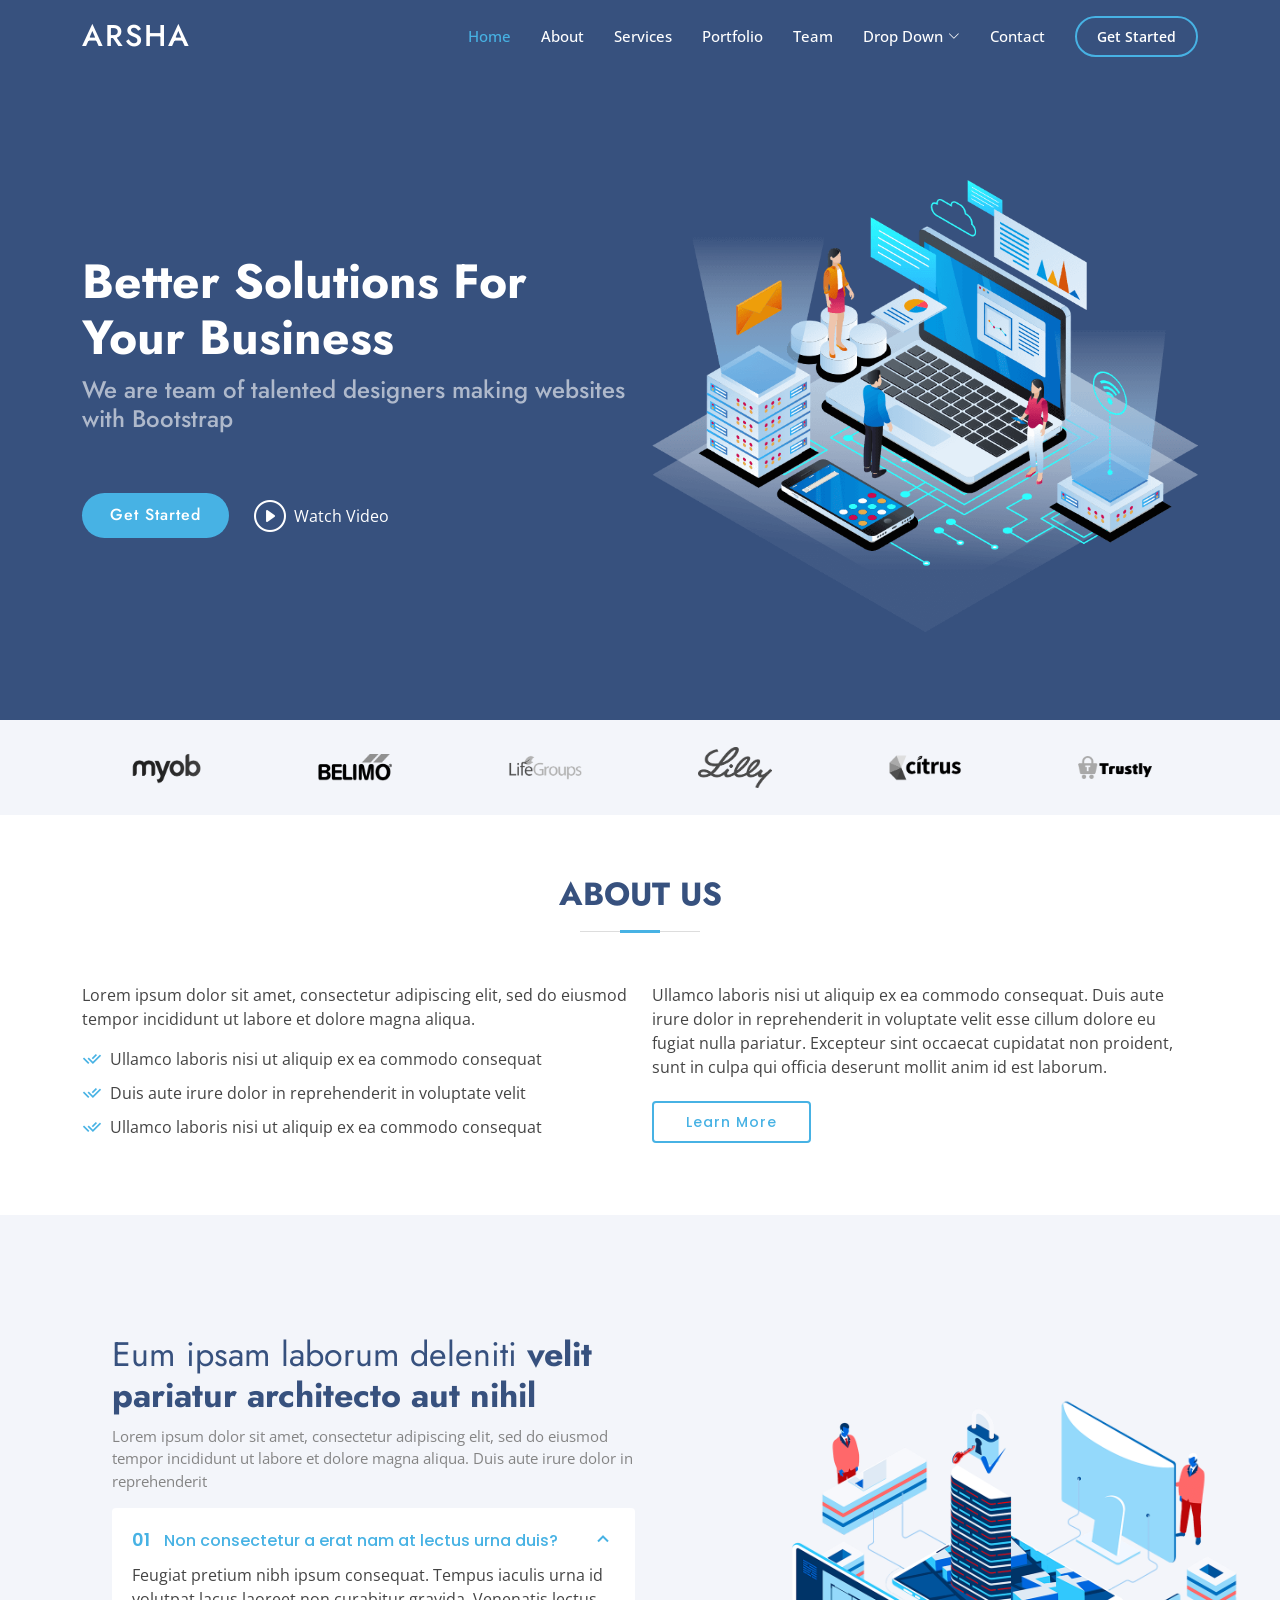
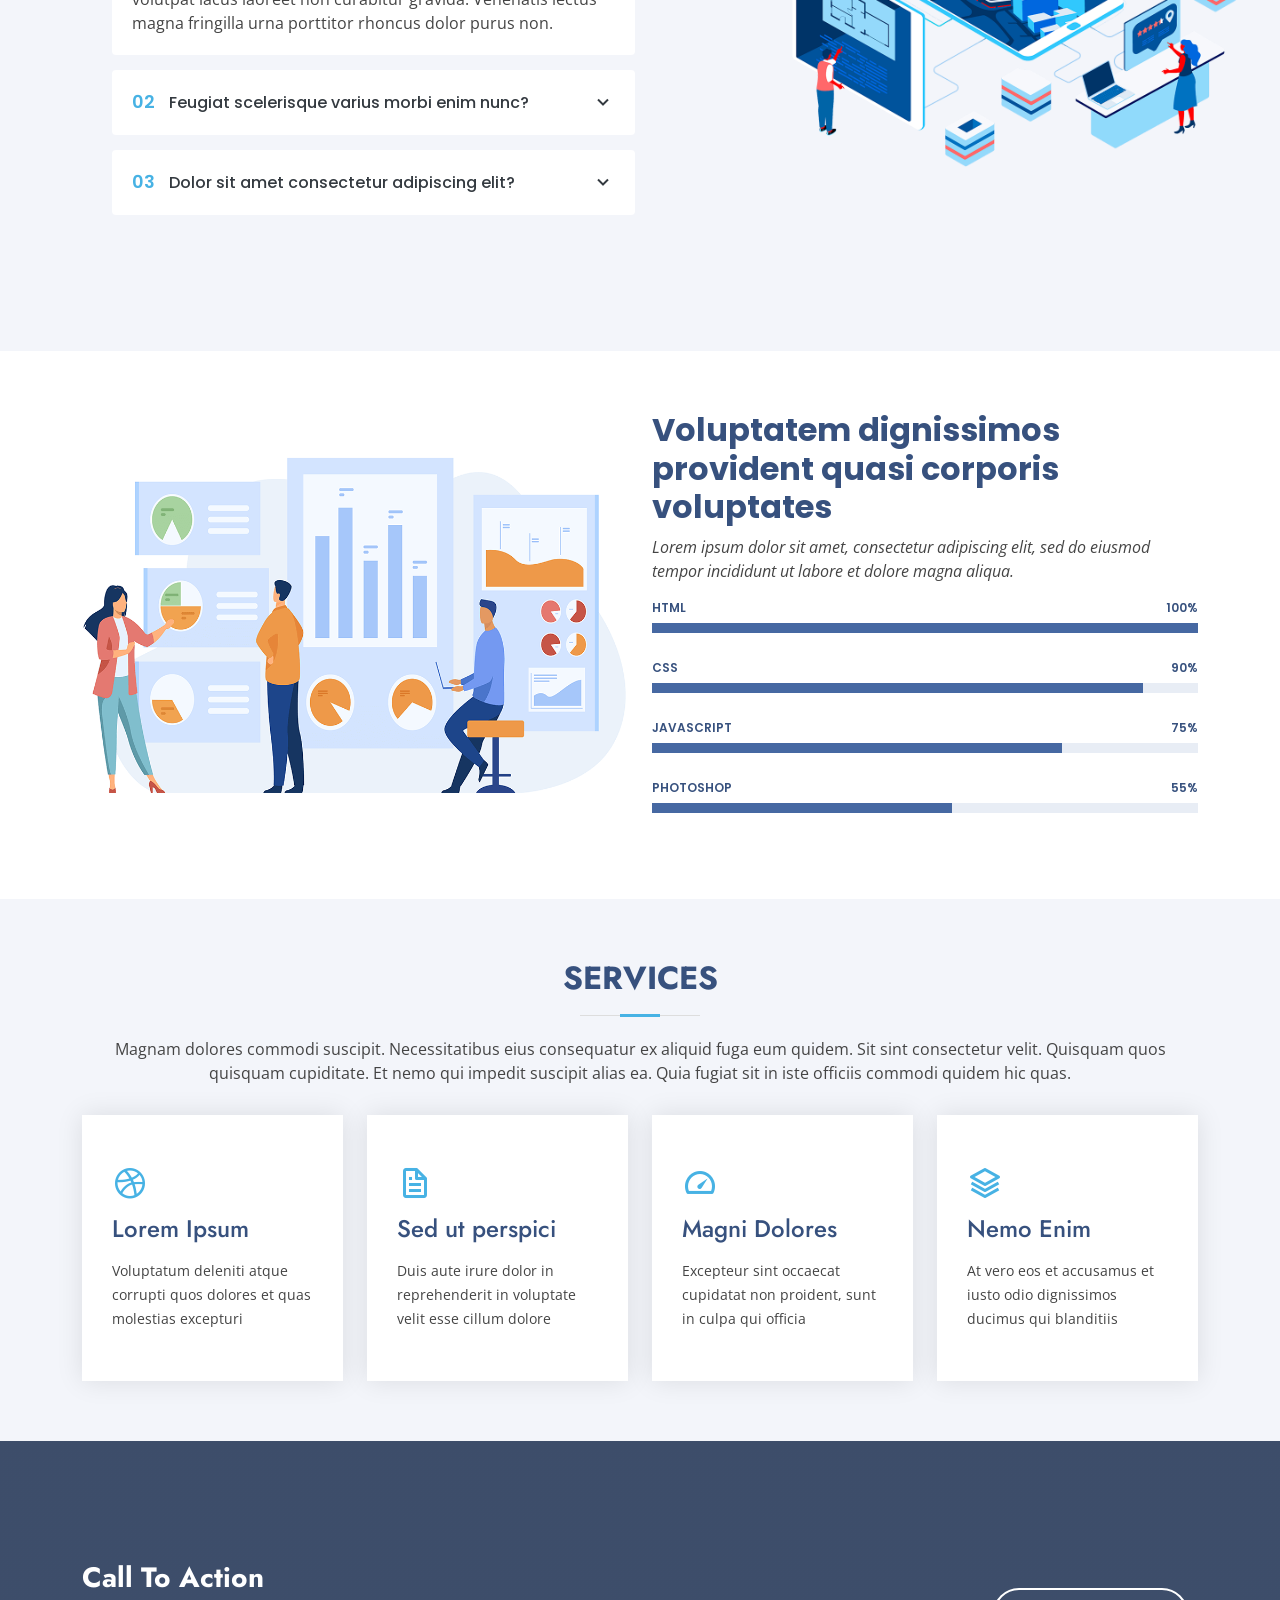
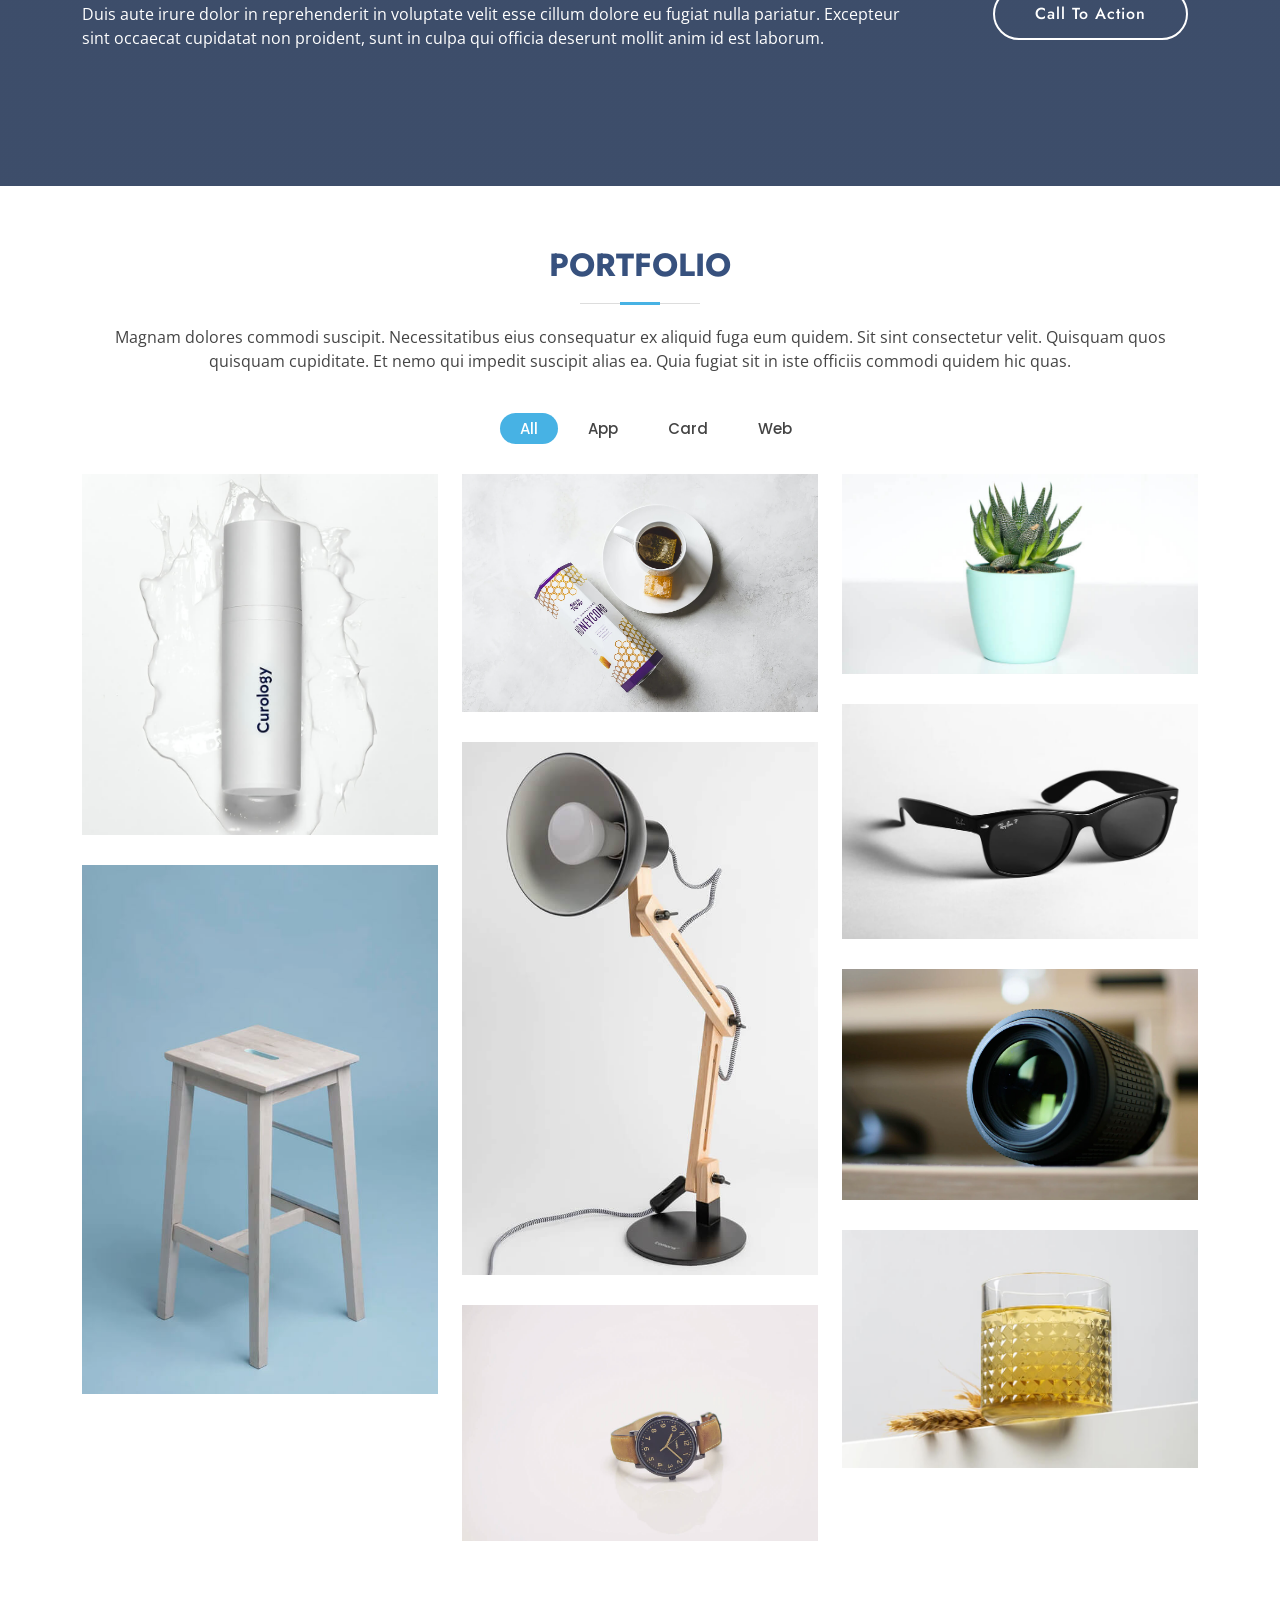
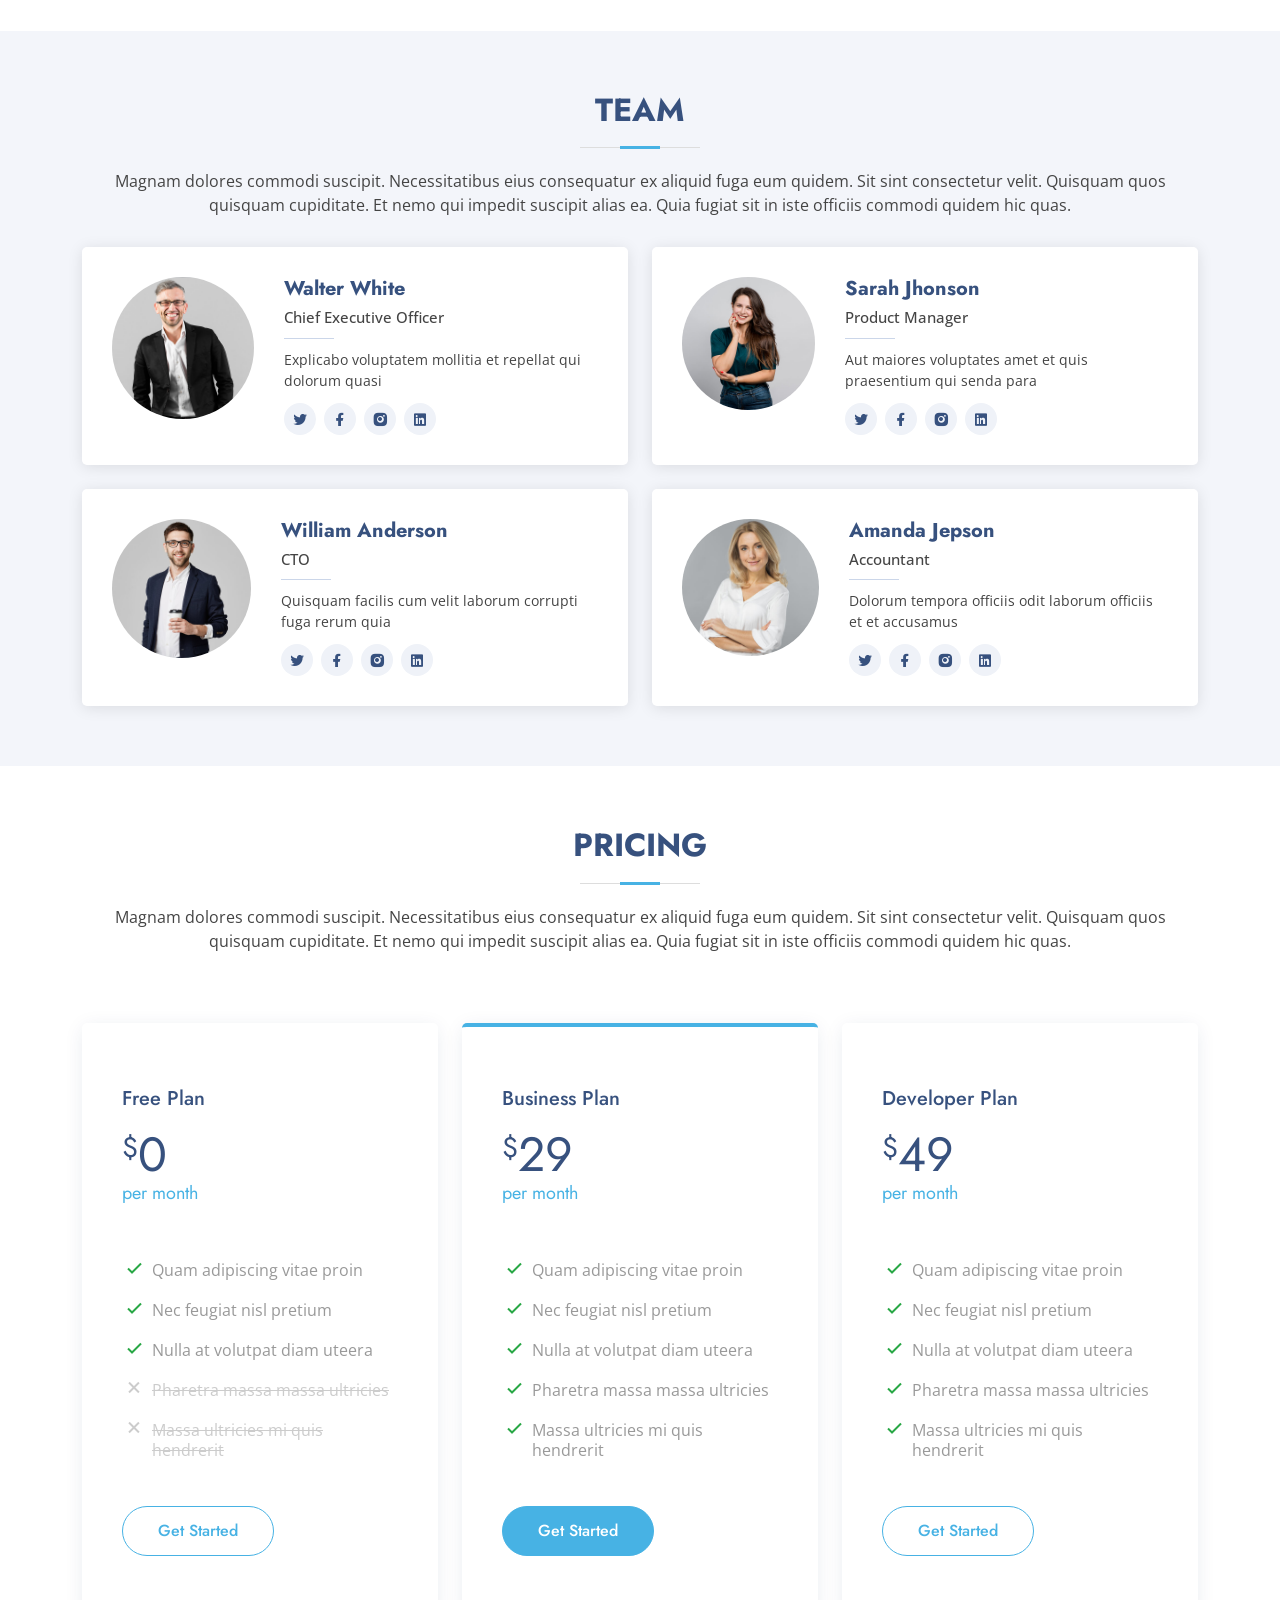
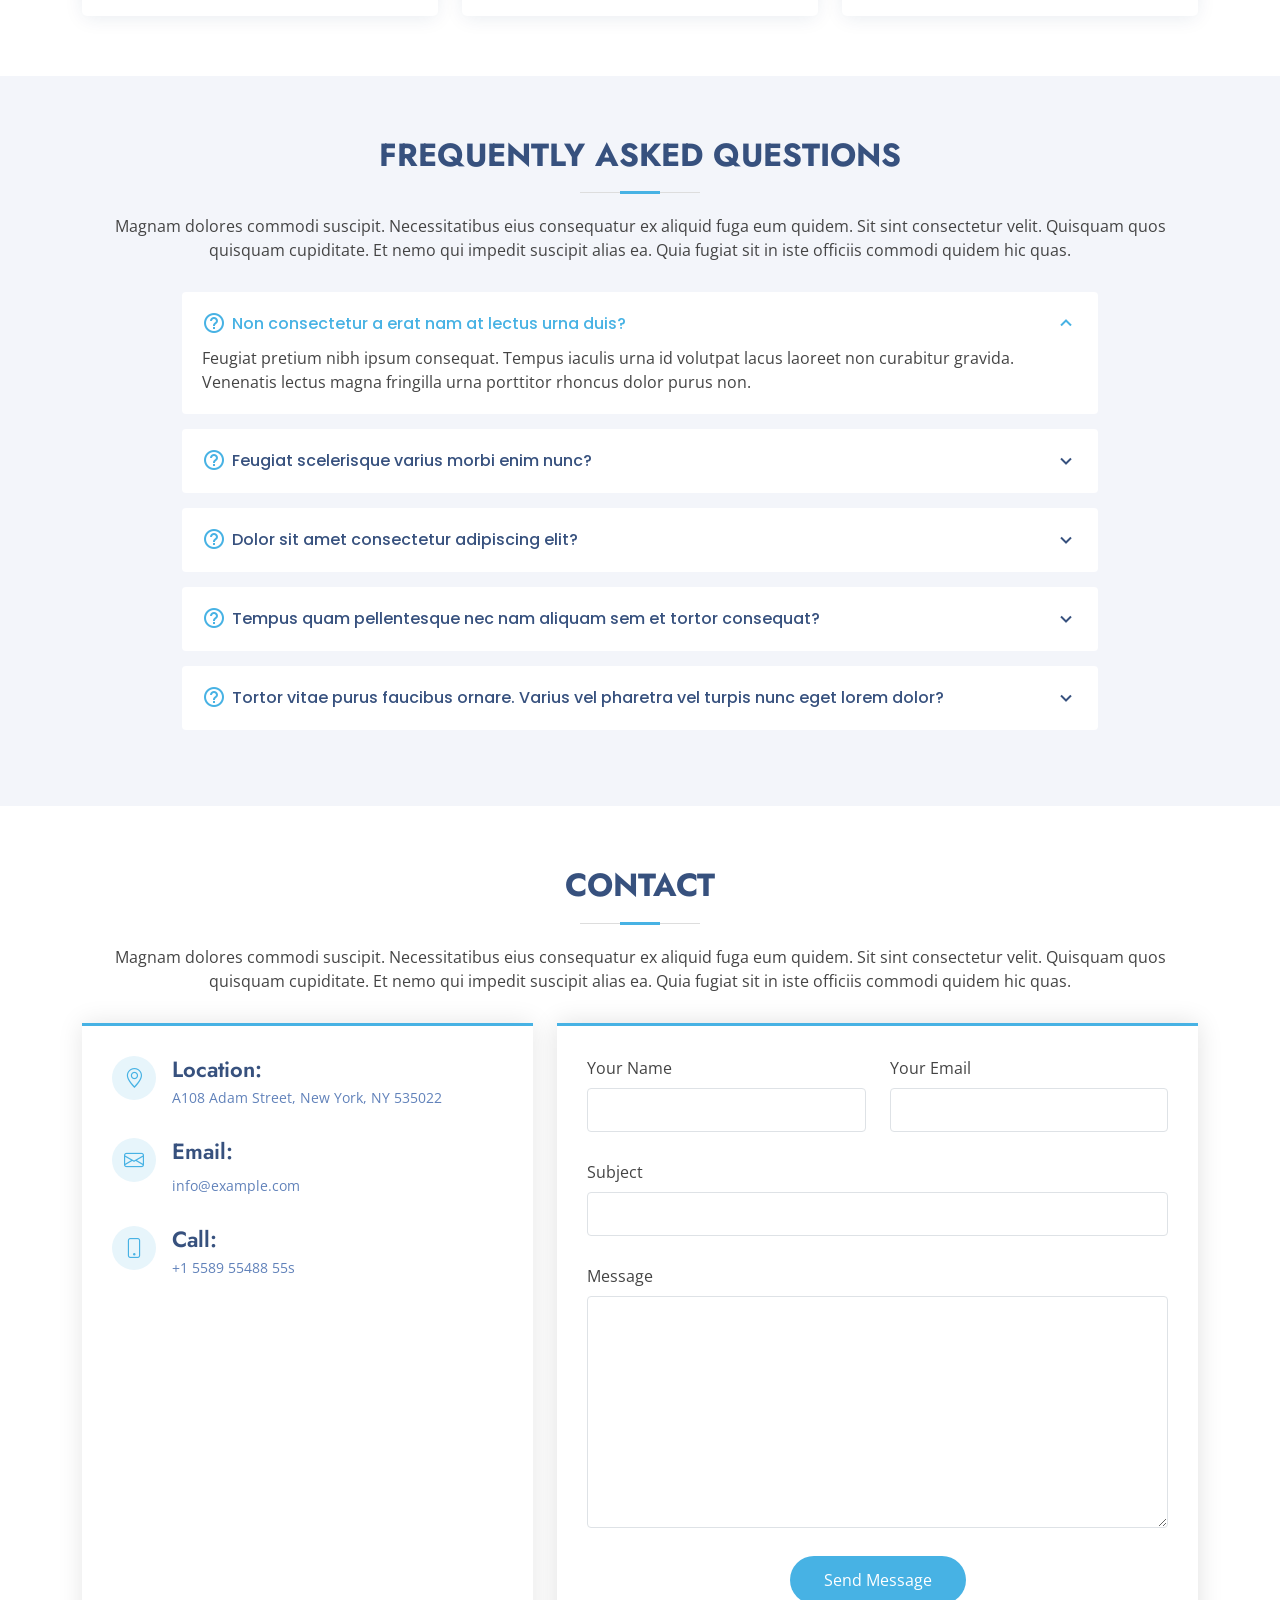
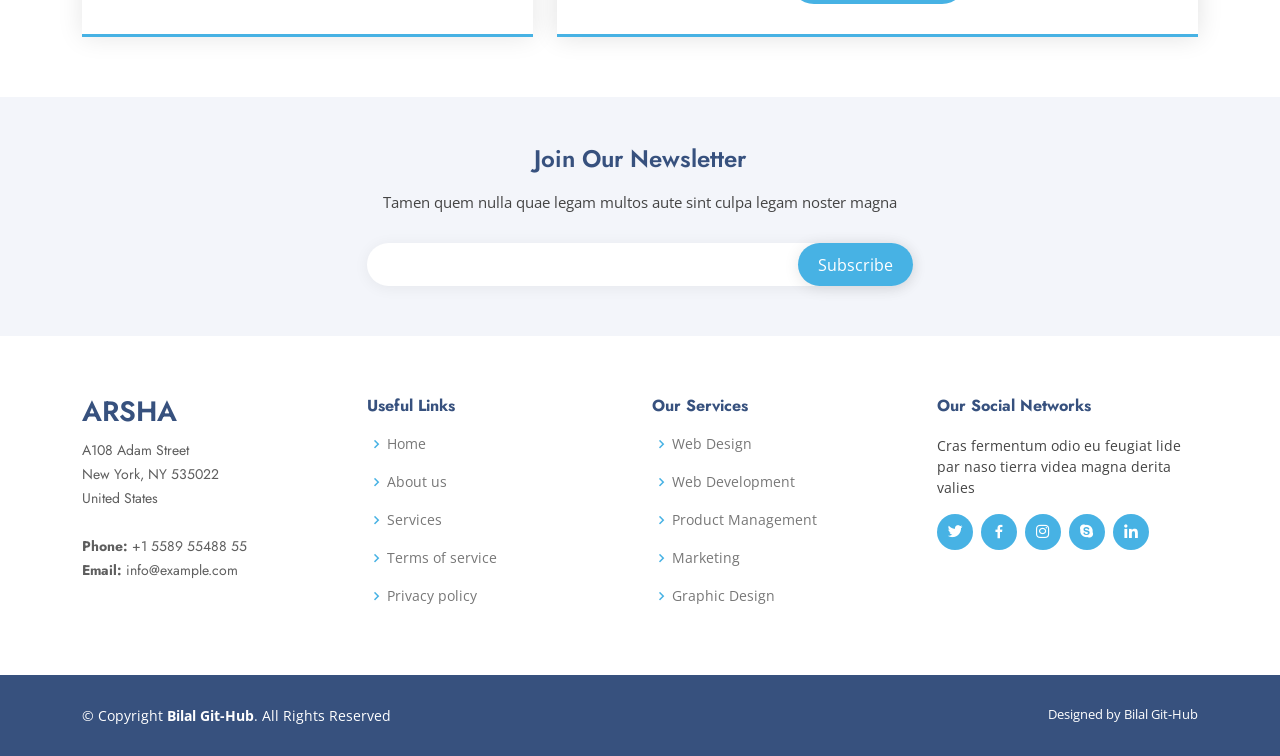
==== commit 9cbee86d: "Website-Arsha-HTML-CSS-JS" ====
--- a/Arsha/index.html
+++ b/Arsha/index.html
@@ -5,7 +5,7 @@
   <meta charset="utf-8">
   <meta content="width=device-width, initial-scale=1.0" name="viewport">
 
-  <title>Arsha Bootstrap Template - Index</title>
+  <title>Arsha </title>
   <meta content="" name="description">
   <meta content="" name="keywords">
 
@@ -807,14 +807,14 @@
 
     <div class="container footer-bottom clearfix">
       <div class="copyright">
-        &copy; Copyright <strong><span>Arsha</span></strong>. All Rights Reserved
+        &copy; Copyright <strong><span>Bilal Git-Hub</span></strong>. All Rights Reserved
       </div>
       <div class="credits">
         <!-- All the links in the footer should remain intact. -->
         <!-- You can delete the links only if you purchased the pro version. -->
         <!-- Licensing information: https://bootstrapmade.com/license/ -->
         <!-- Purchase the pro version with working PHP/AJAX contact form: https://bootstrapmade.com/arsha-free-bootstrap-html-template-corporate/ -->
-        Designed by <a href="https://bootstrapmade.com/">BootstrapMade</a>
+        Designed by Bilal Git-Hub </a>
       </div>
     </div>
   </footer><!-- End Footer -->
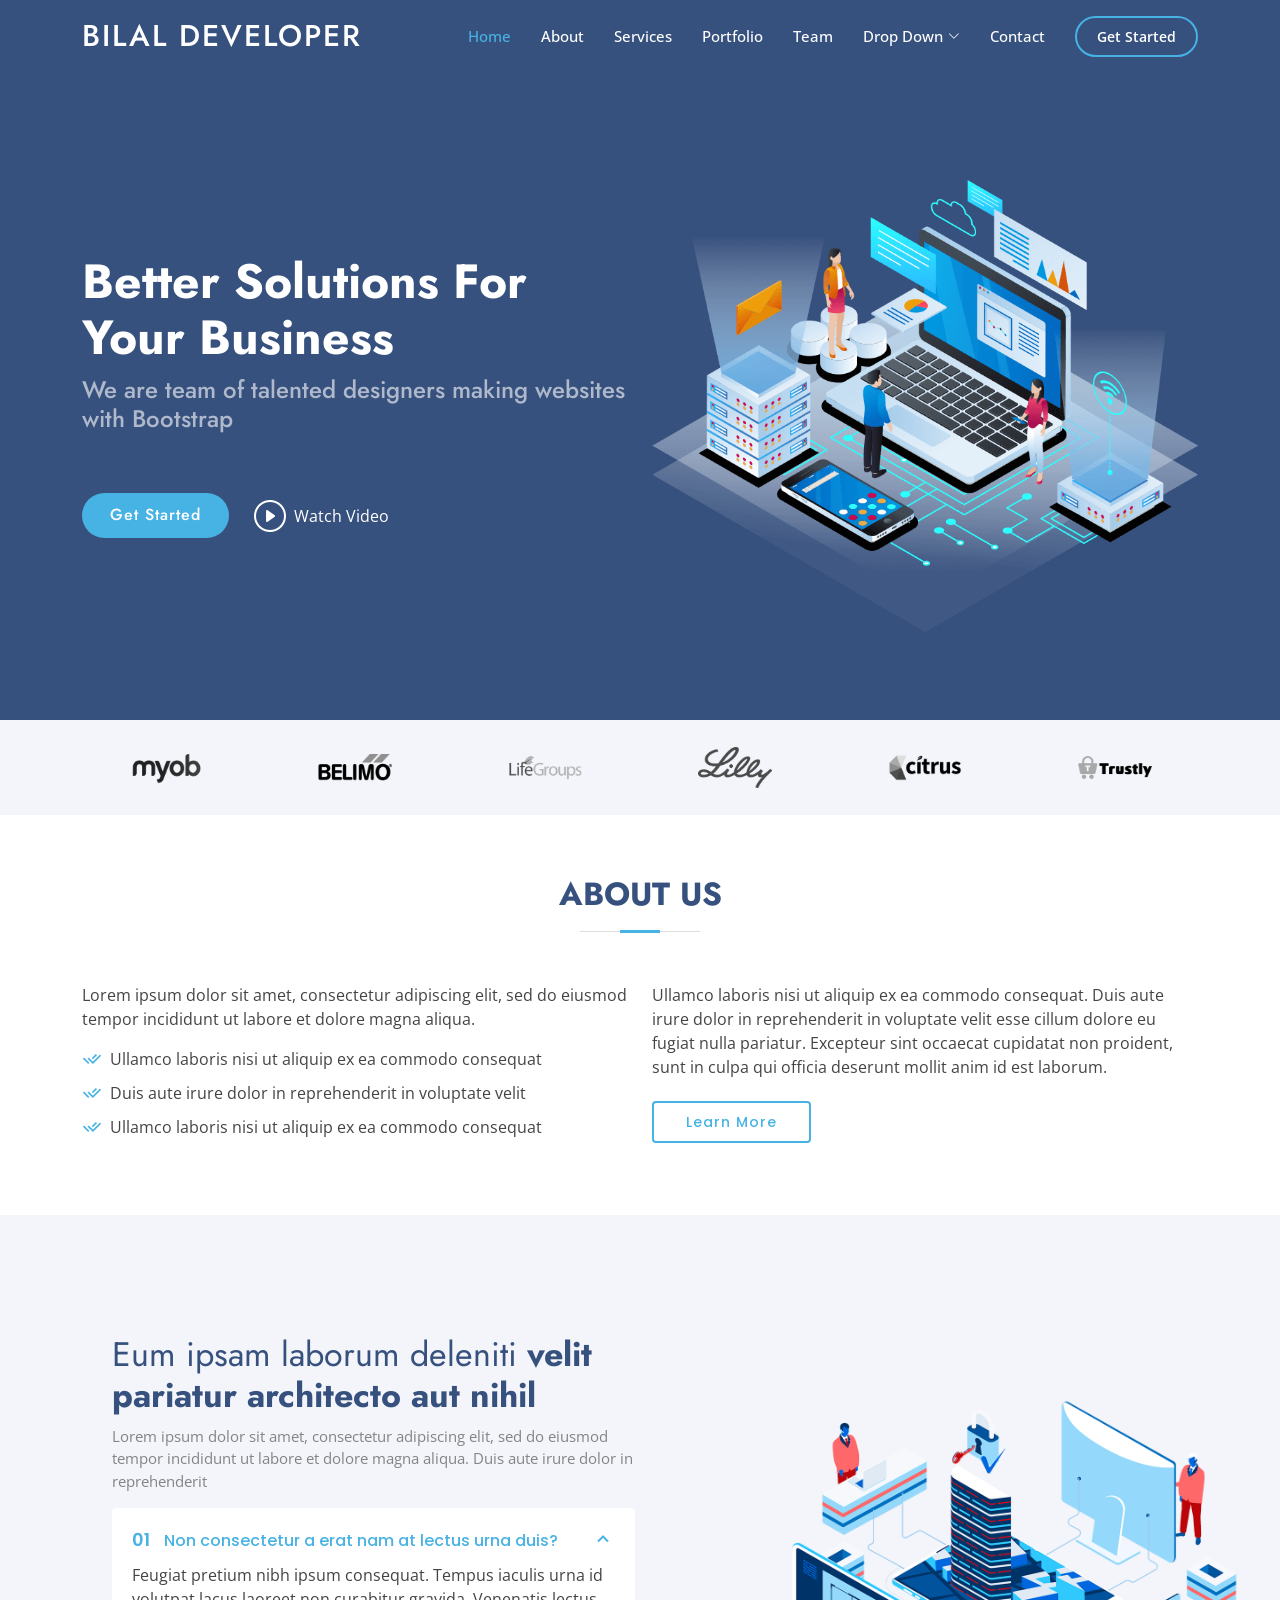
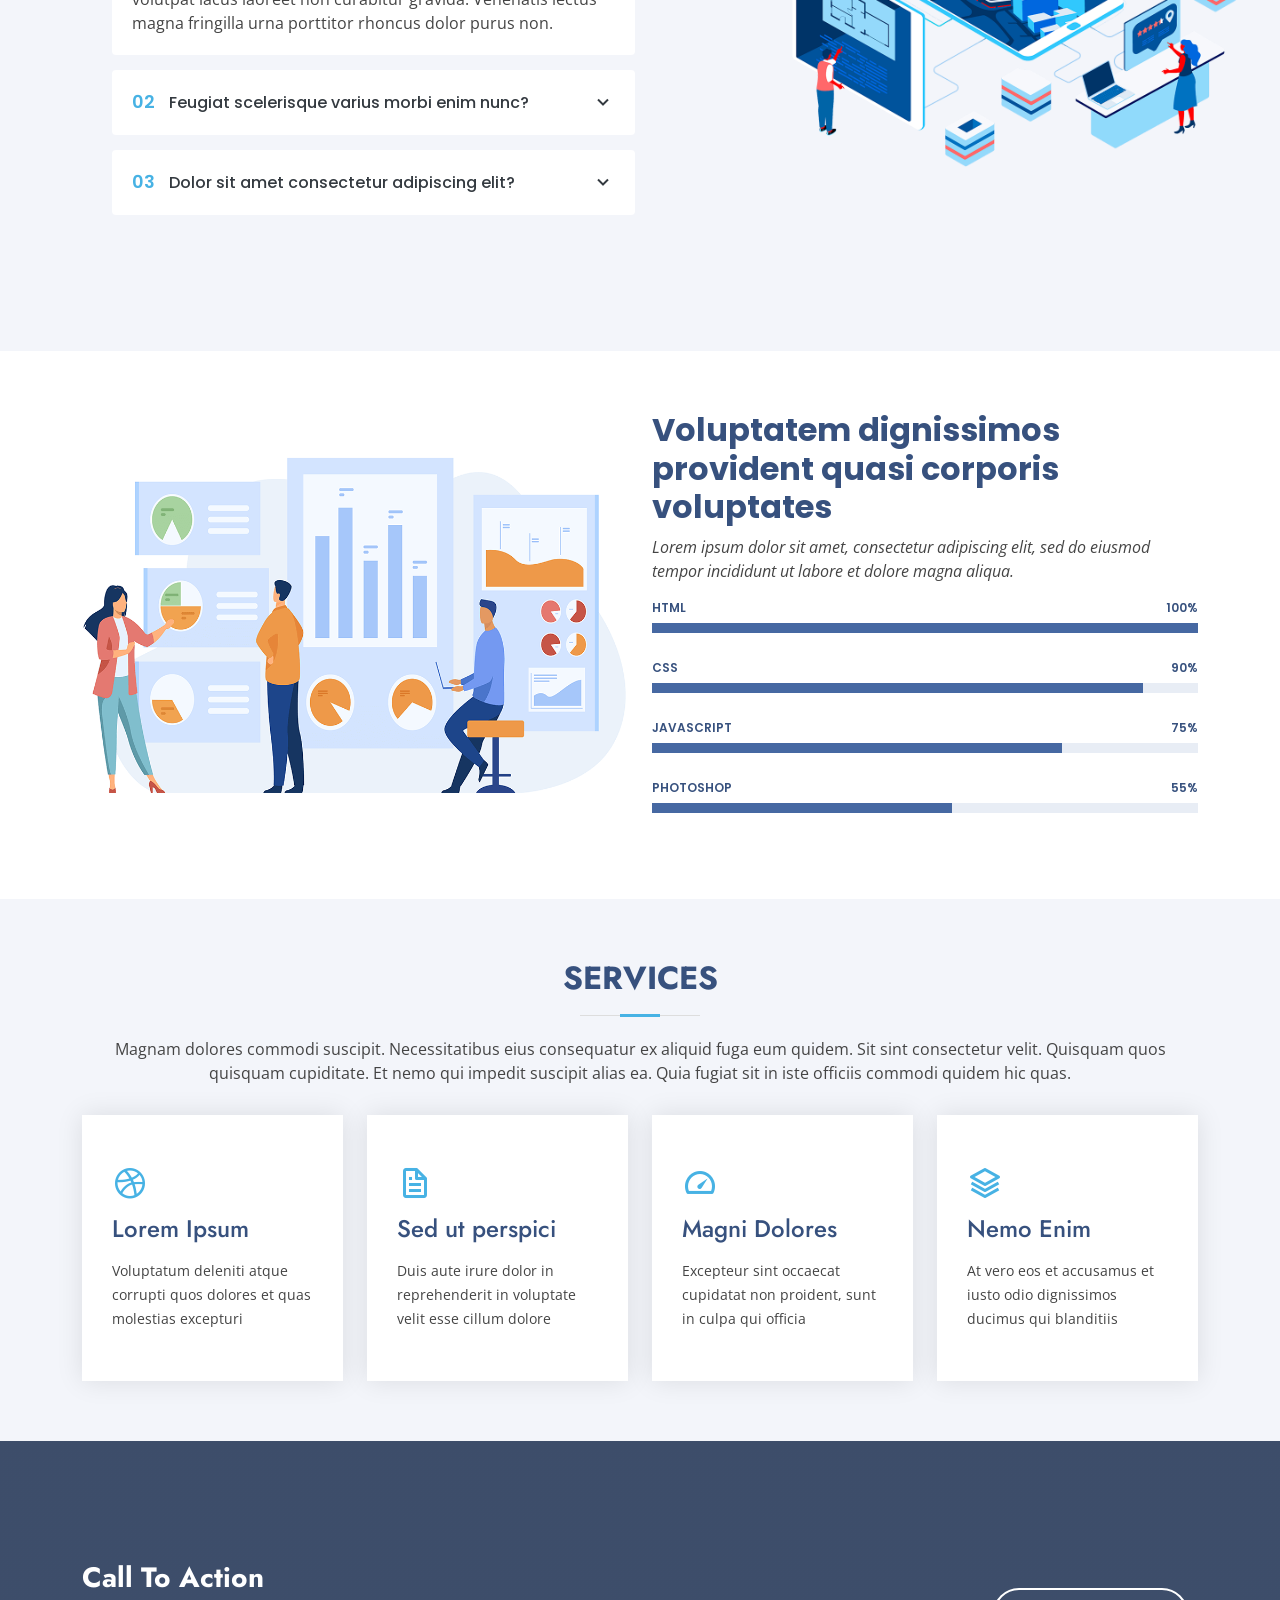
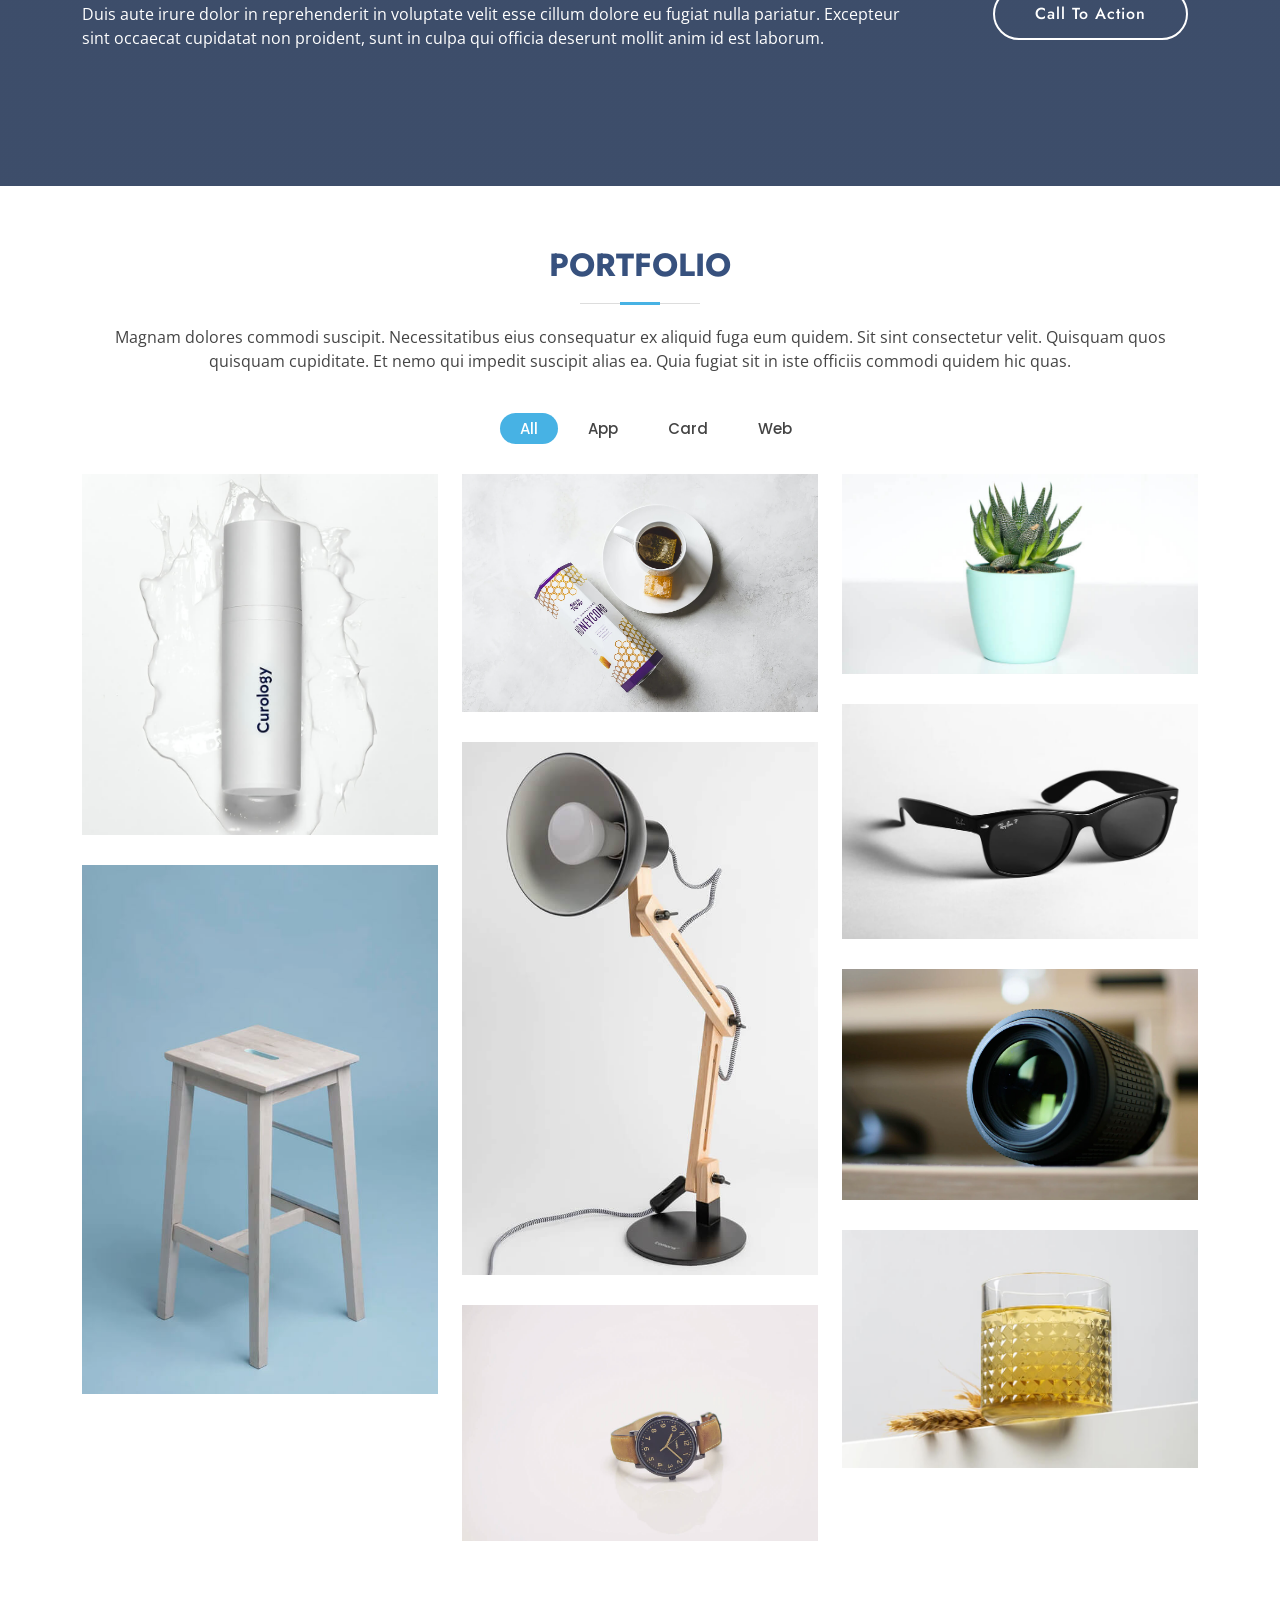
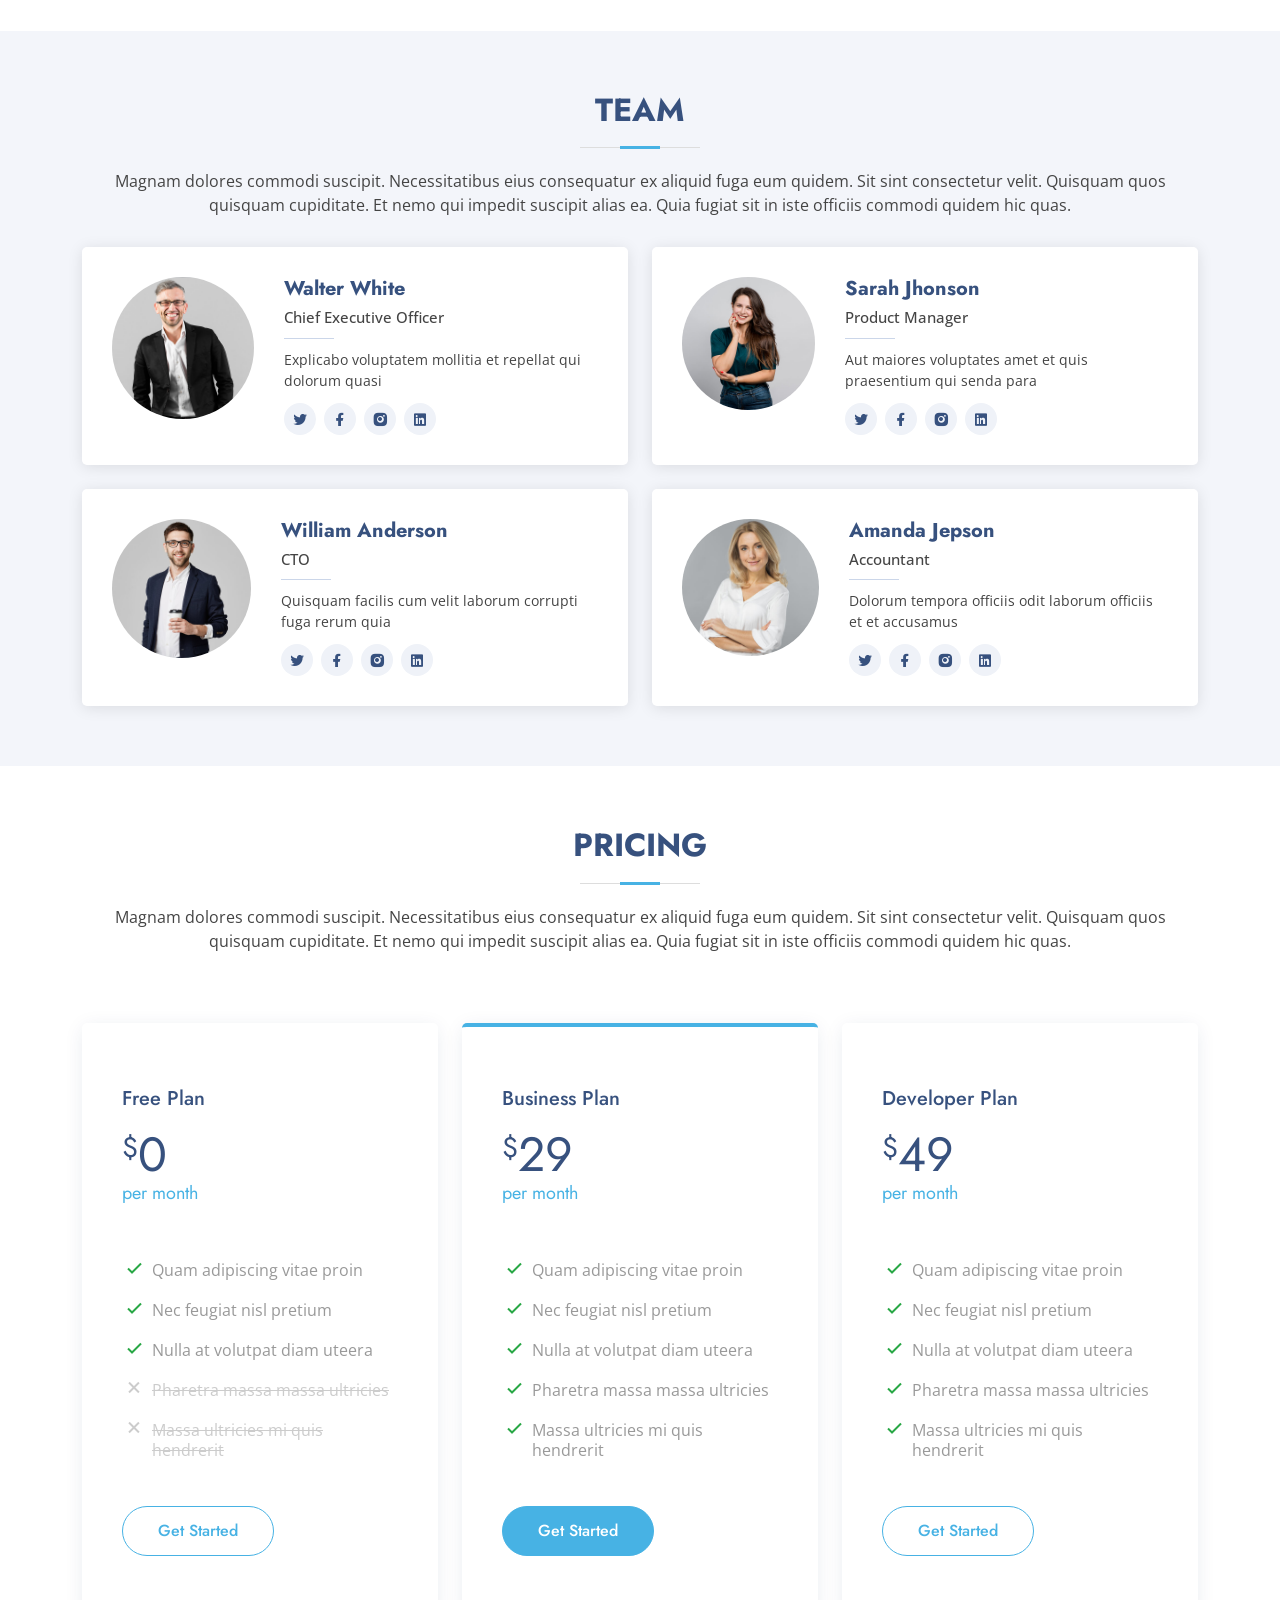
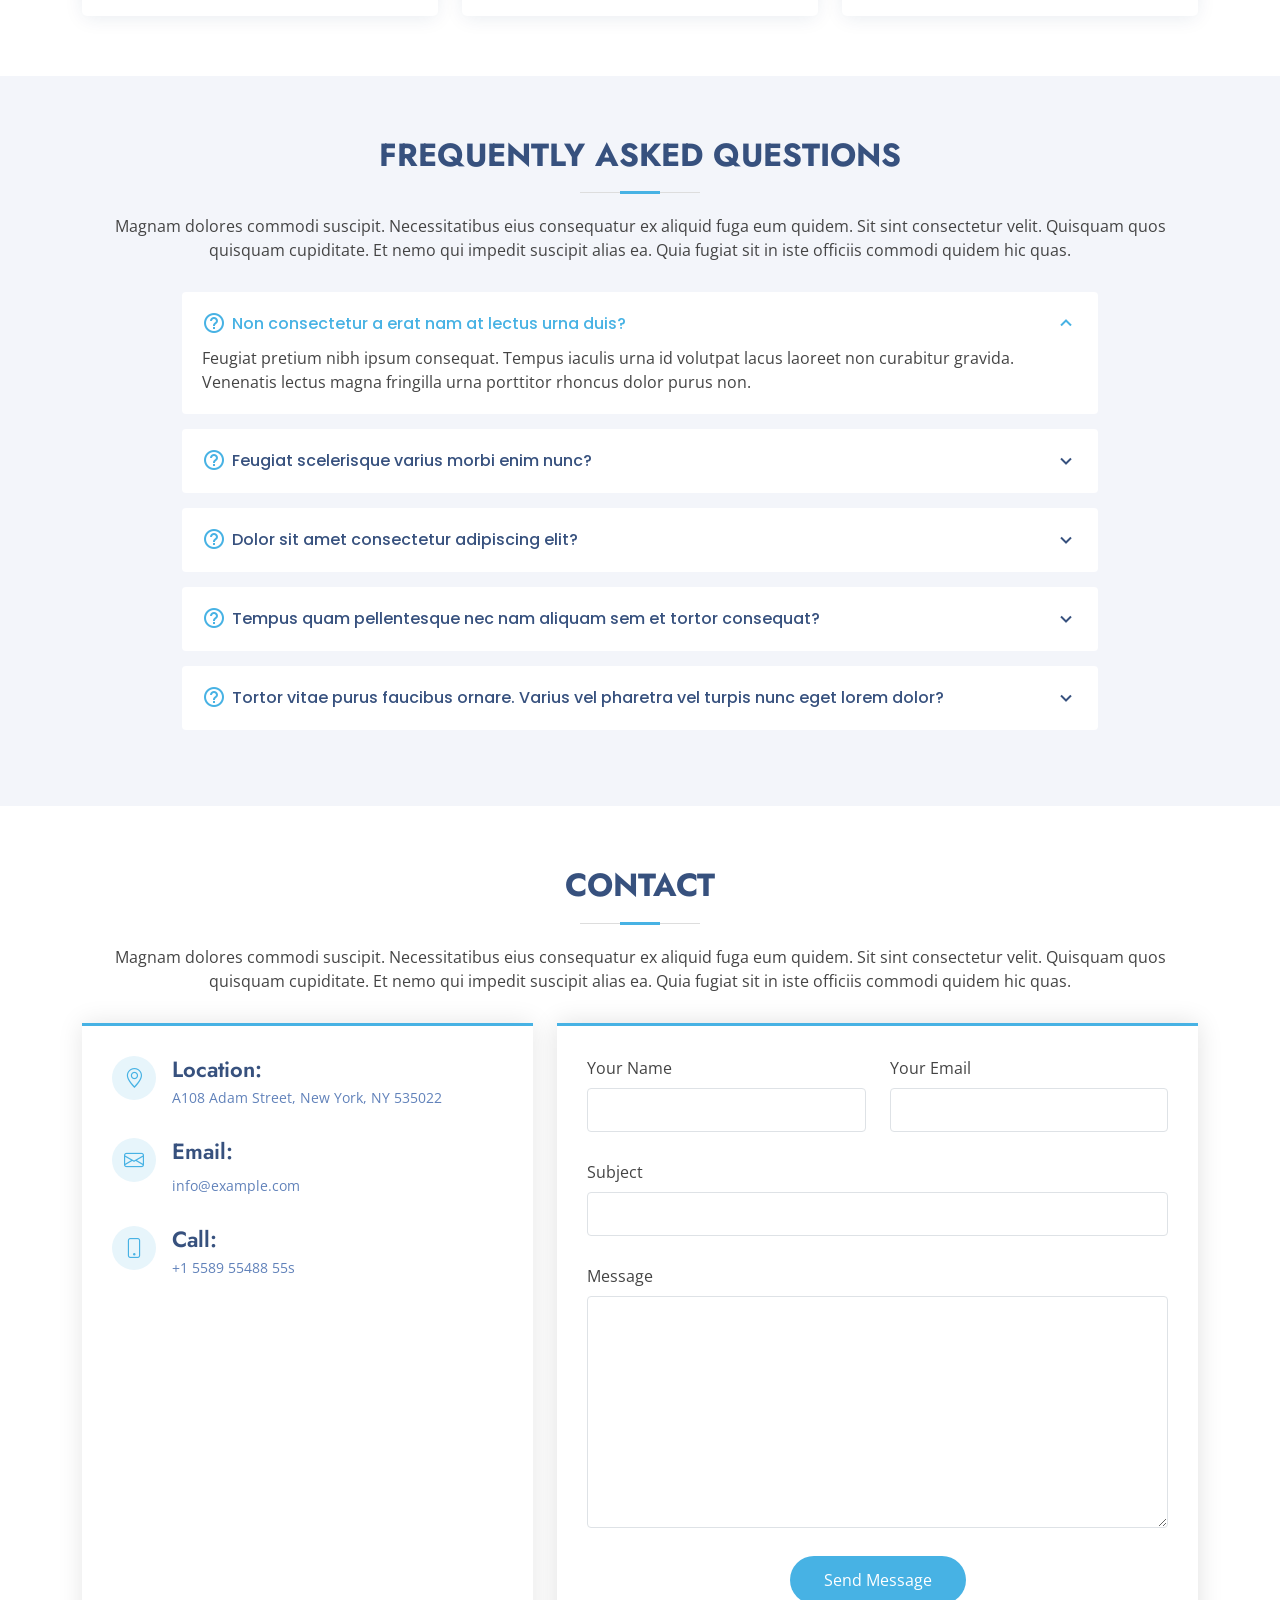
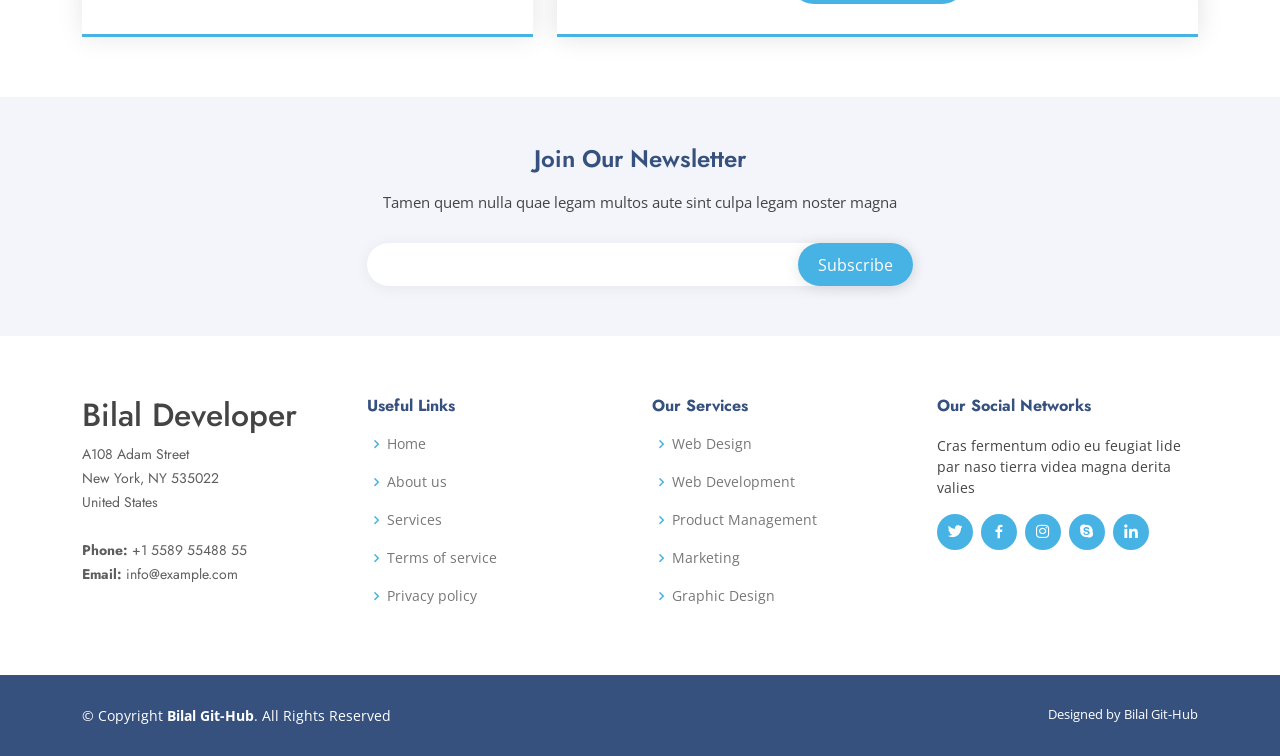
==== commit 71fd30cf: "Bilal Git-Hub" ====
--- a/Arsha/index.html
+++ b/Arsha/index.html
@@ -43,7 +43,7 @@
   <header id="header" class="fixed-top ">
     <div class="container d-flex align-items-center">
 
-      <h1 class="logo me-auto"><a href="index.html">Arsha</a></h1>
+      <h1 class="logo me-auto"><a href="index.html">Bilal Developer</a></h1>
       <!-- Uncomment below if you prefer to use an image logo -->
       <!-- <a href="index.html" class="logo me-auto"><img src="assets/img/logo.png" alt="" class="img-fluid"></a>-->
 
@@ -757,7 +757,7 @@
         <div class="row">
 
           <div class="col-lg-3 col-md-6 footer-contact">
-            <h3>Arsha</h3>
+            <h2>Bilal Developer</h2>
             <p>
               A108 Adam Street <br>
               New York, NY 535022<br>
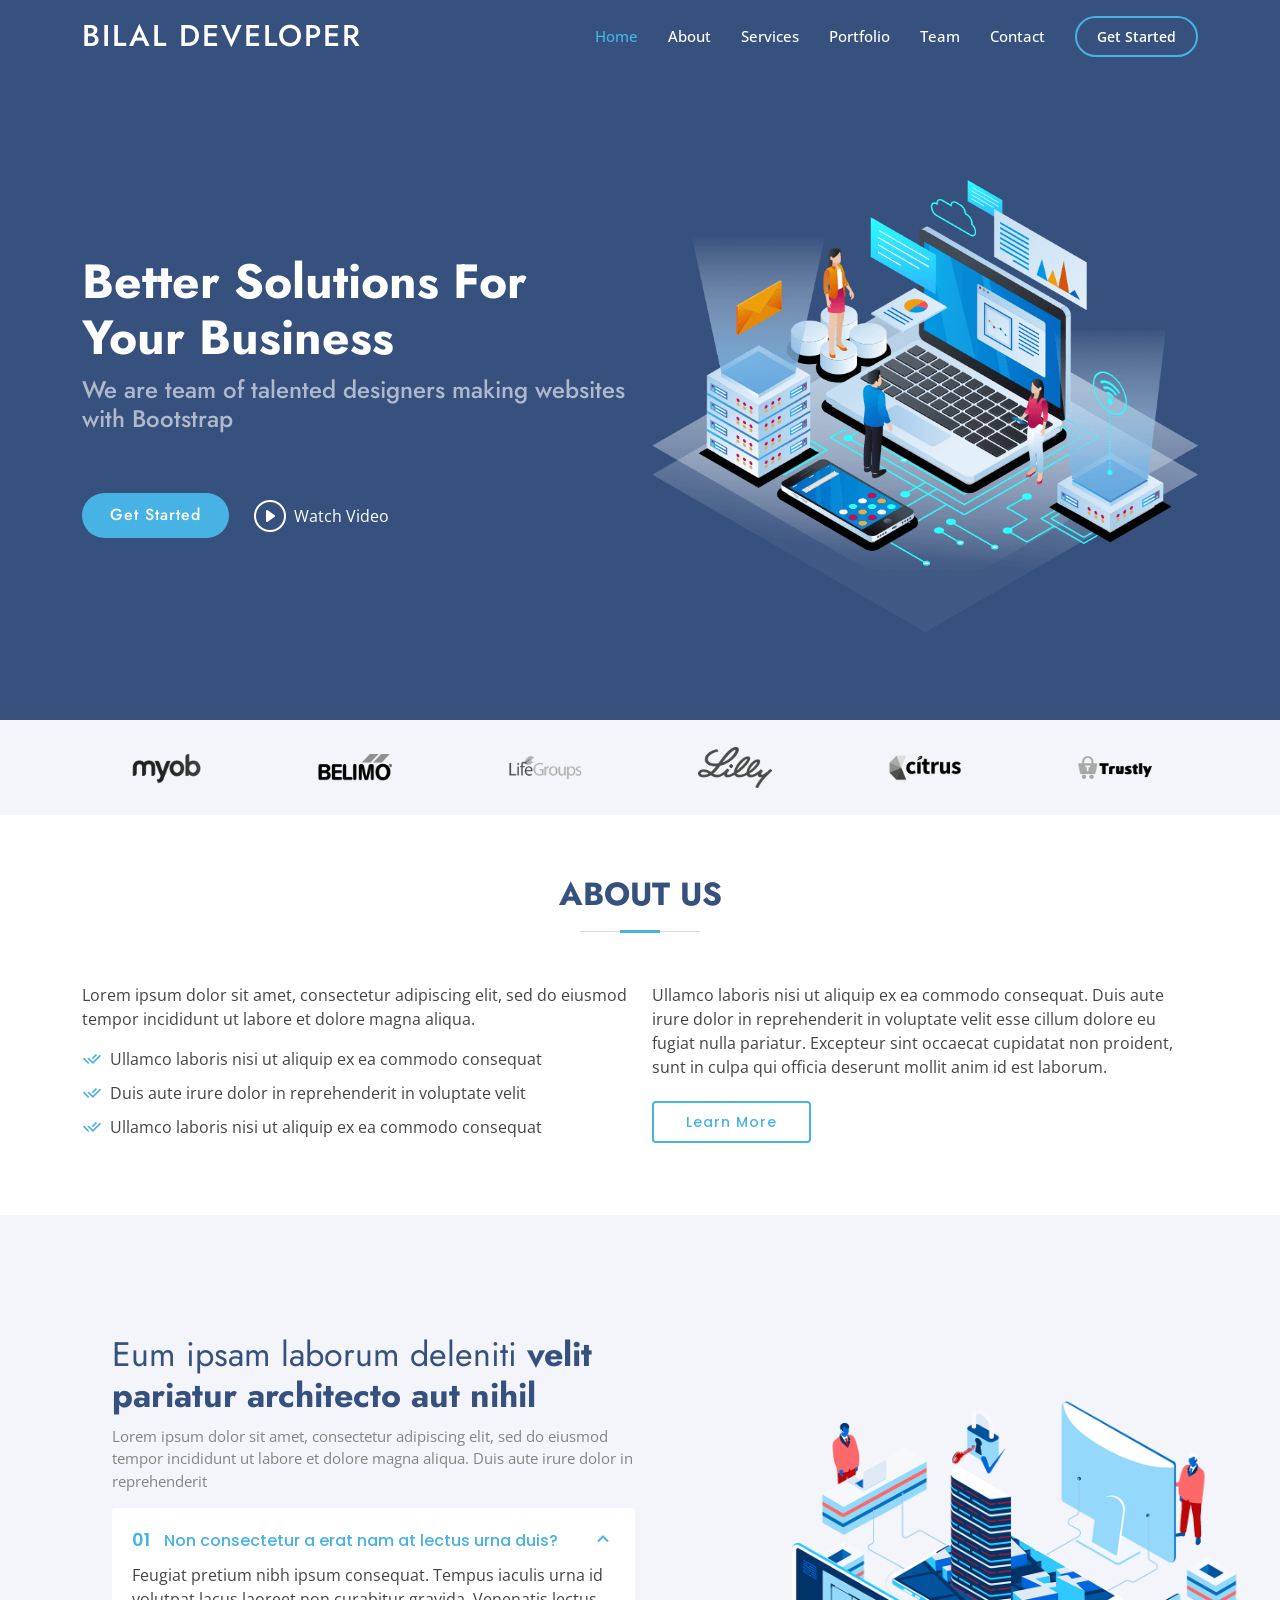
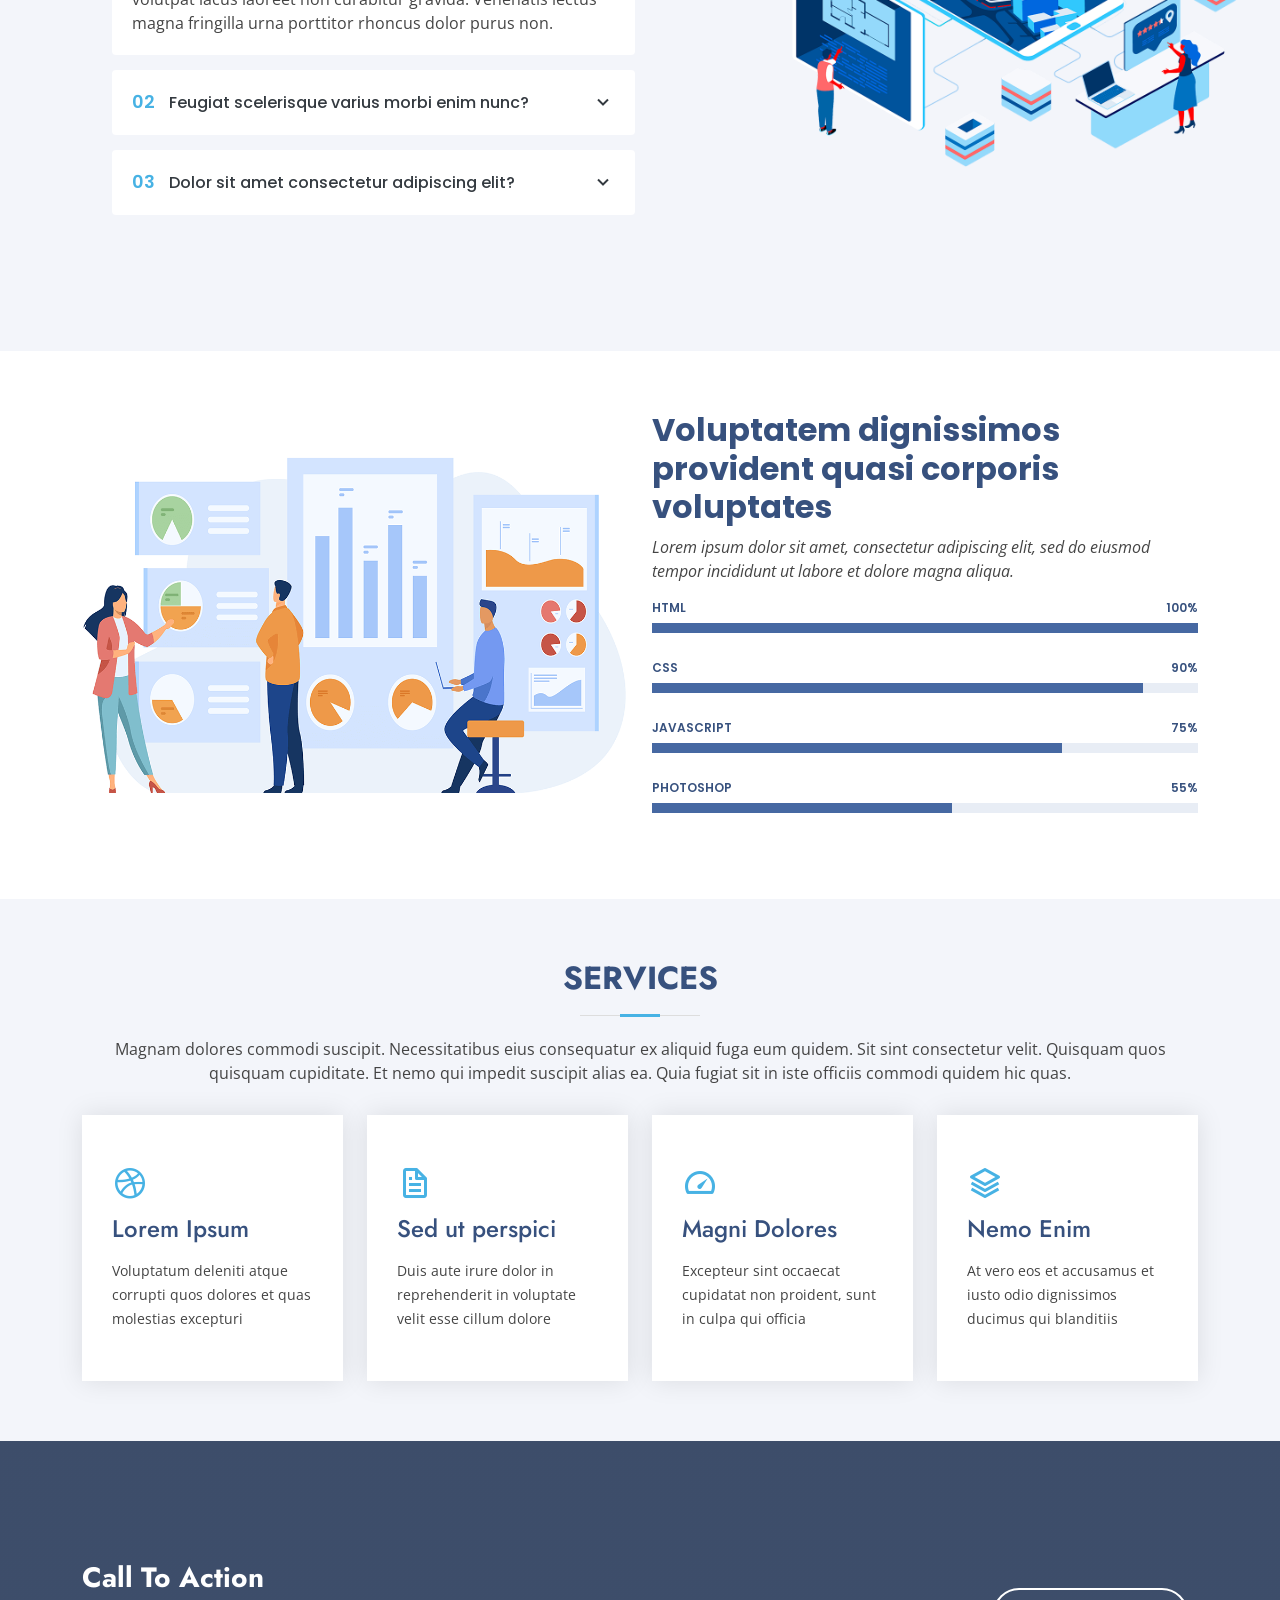
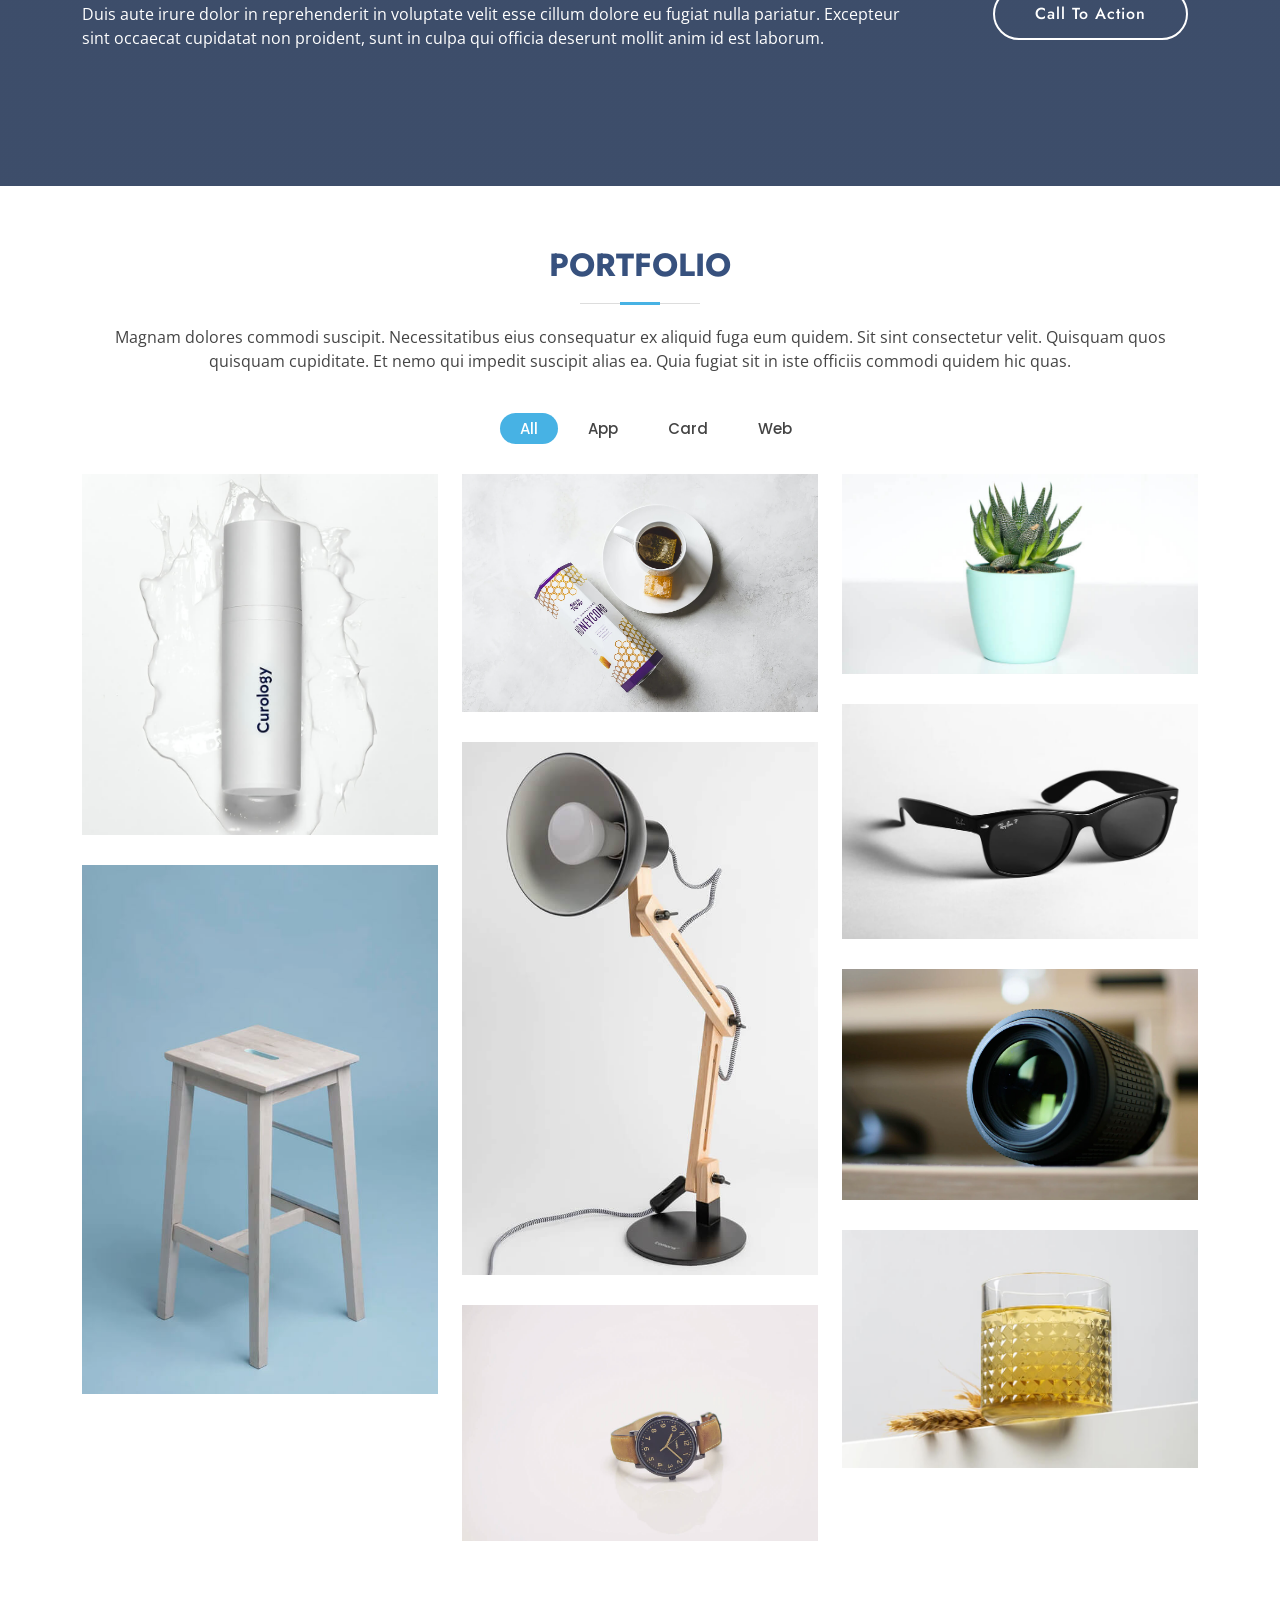
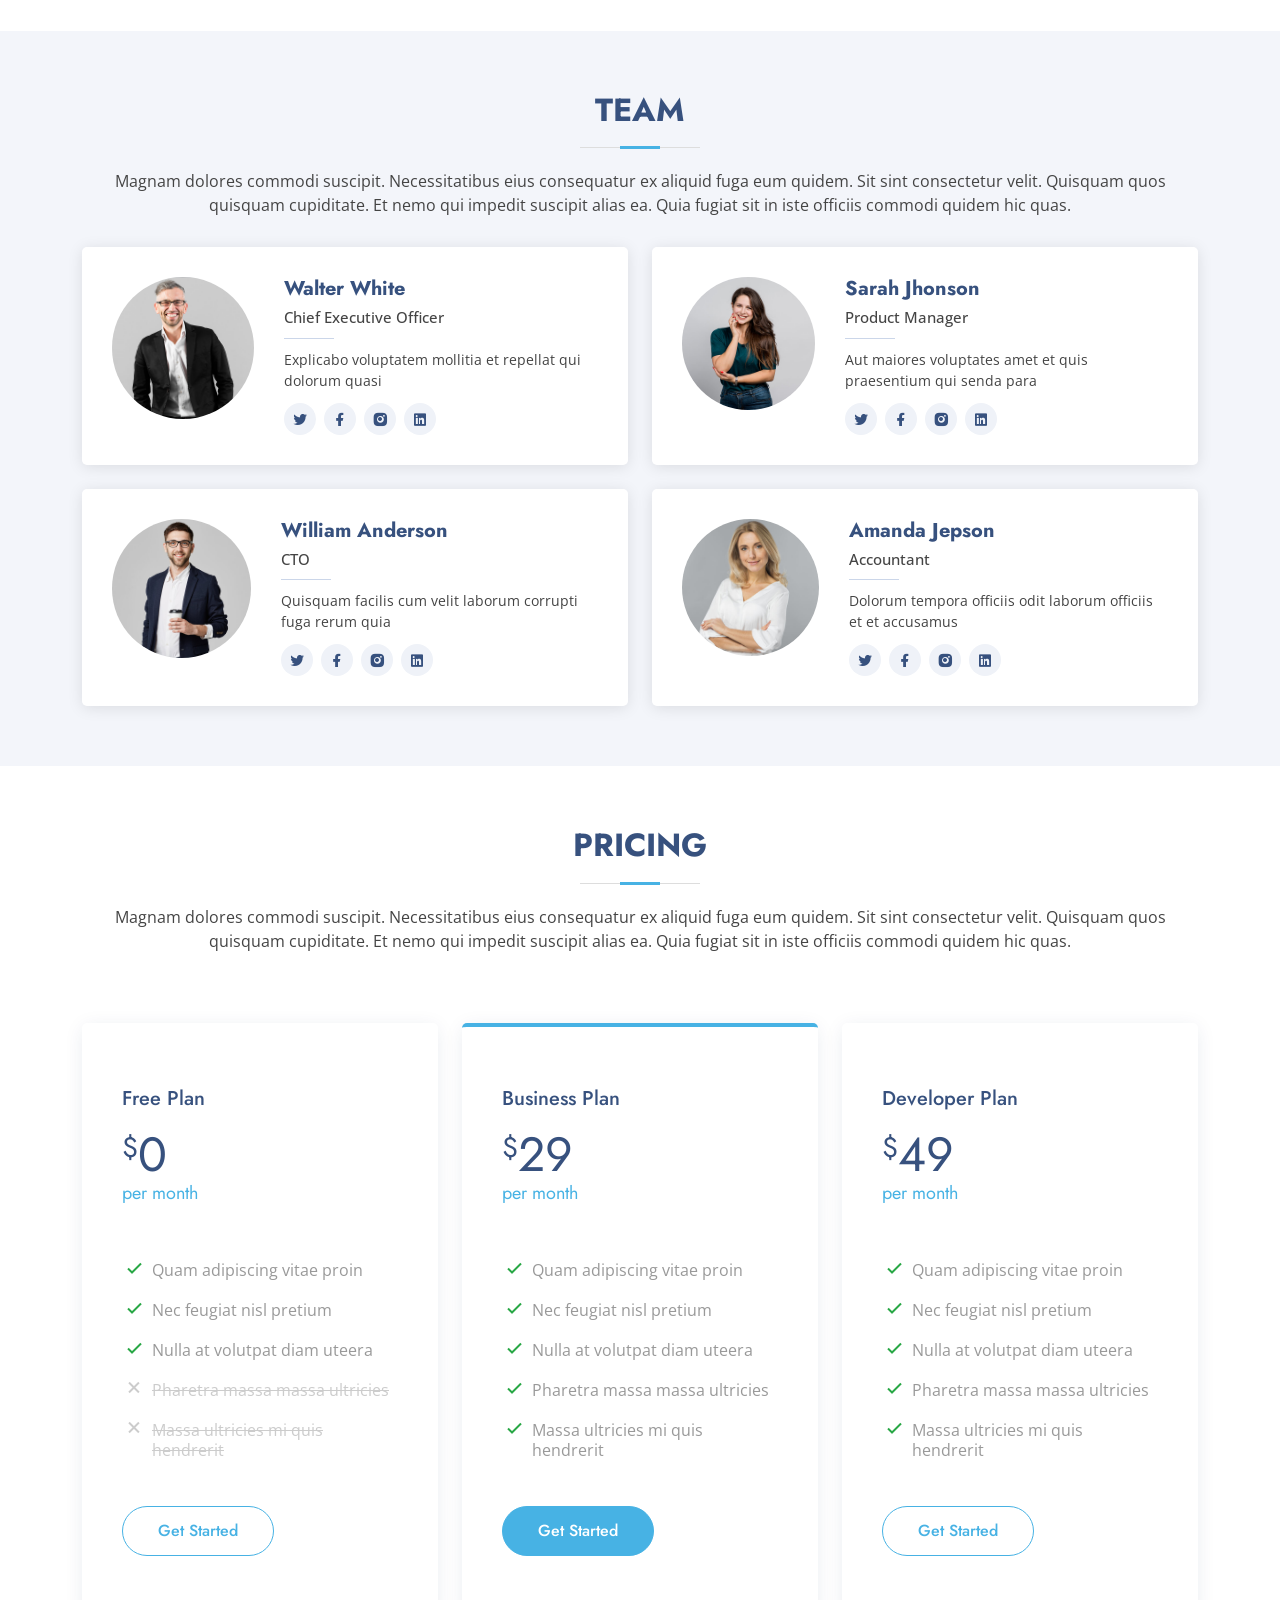
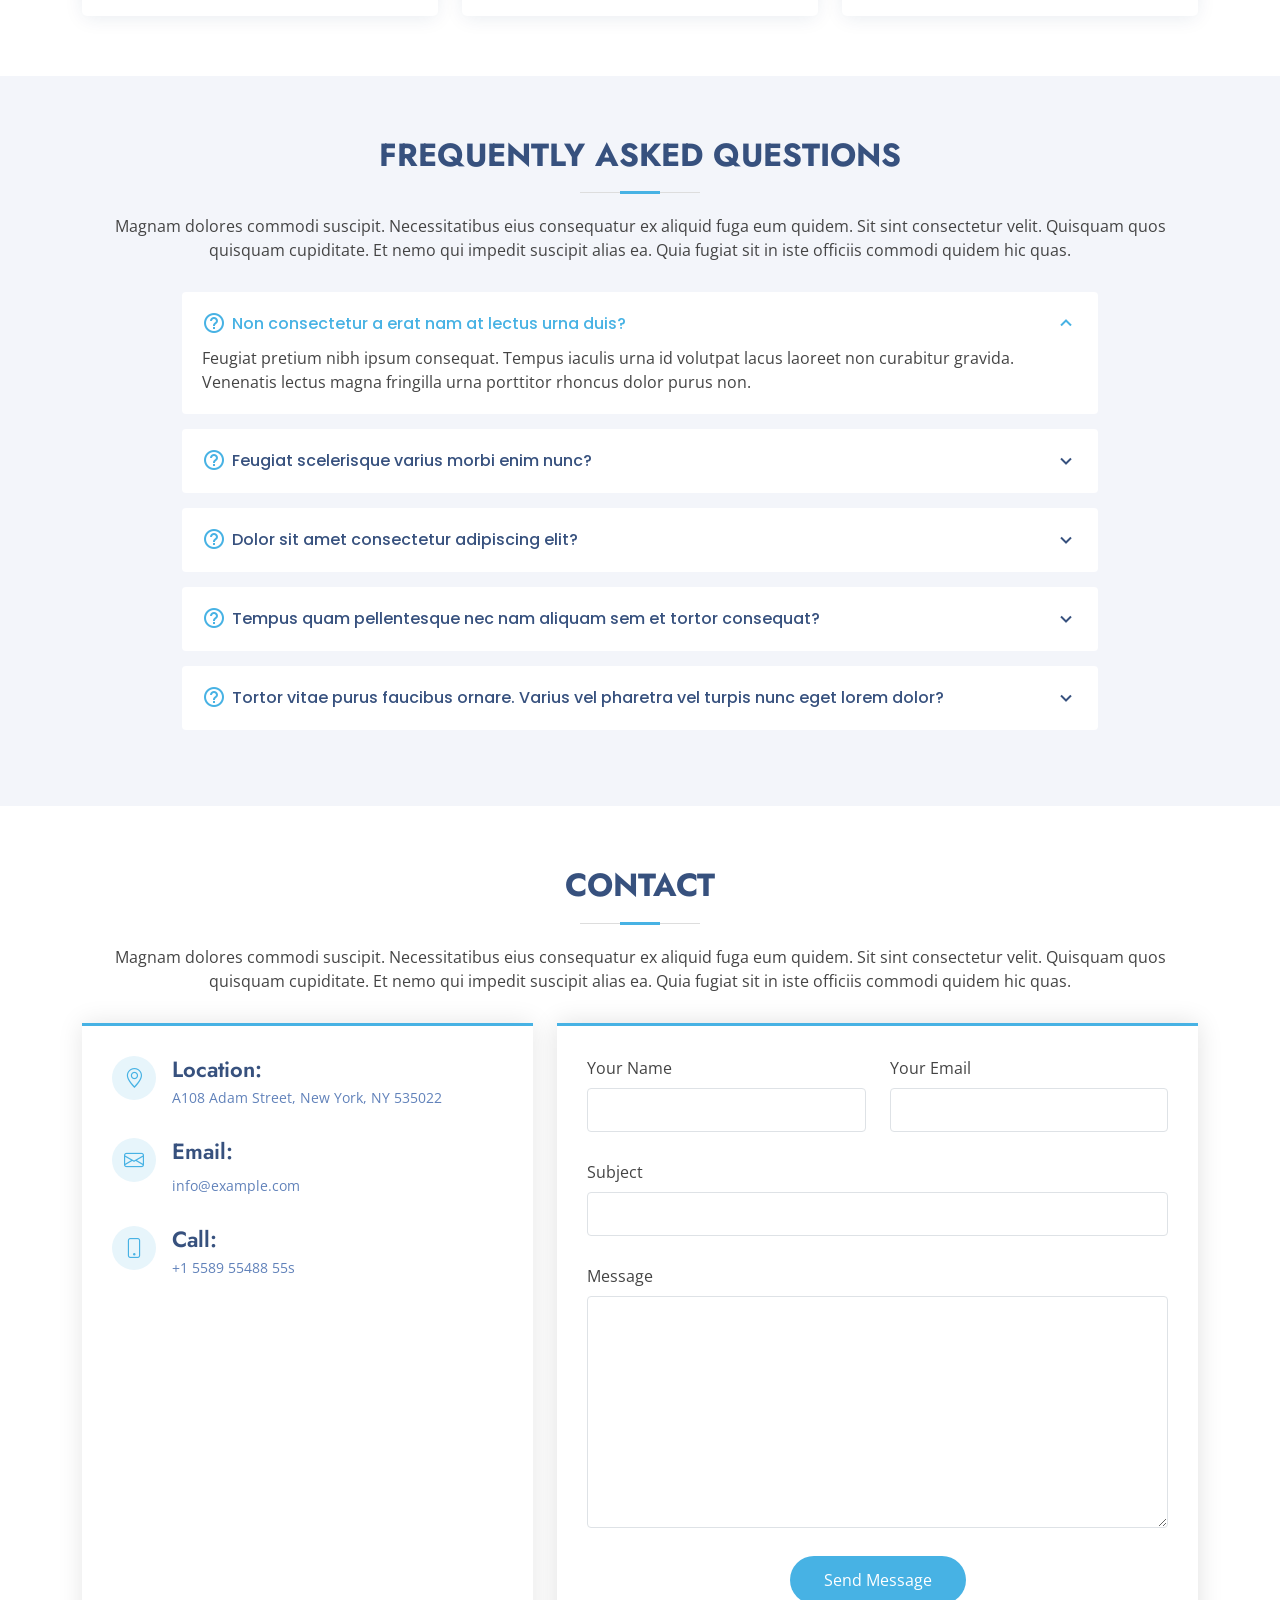
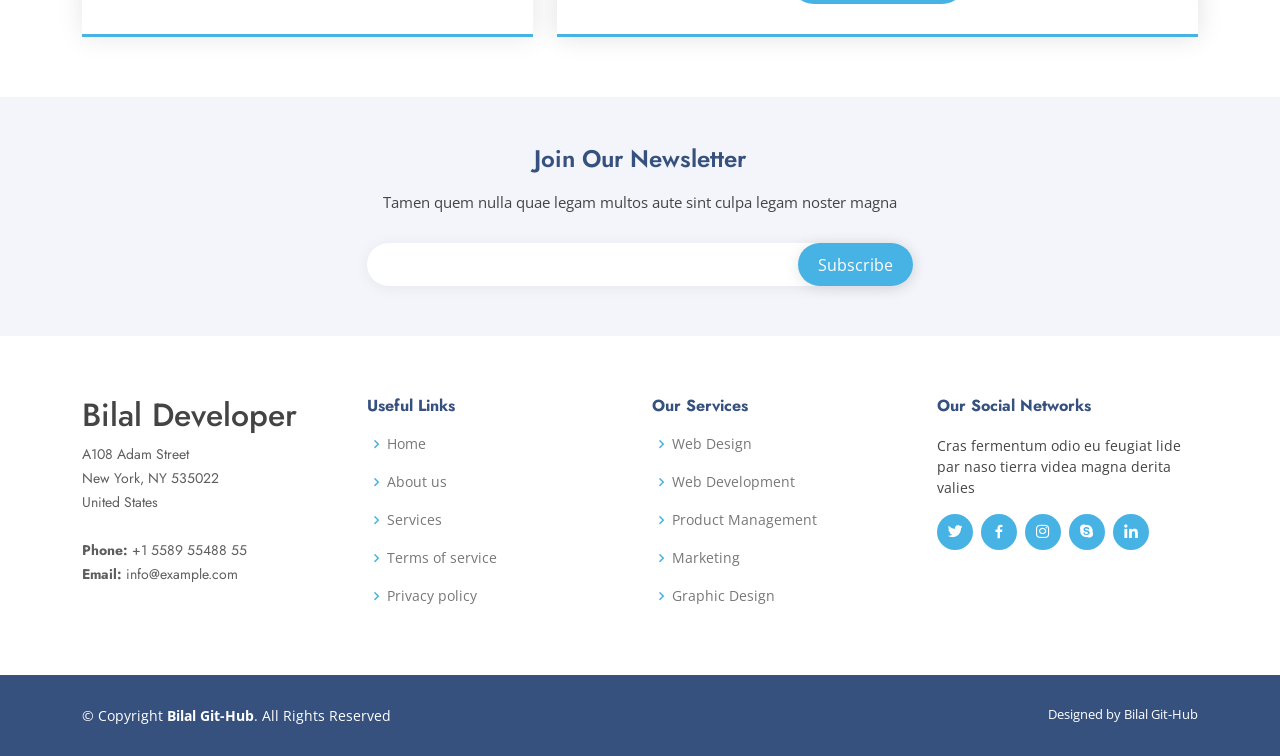
==== commit d58d94e8: "Allhamdulliah" ====
--- a/Arsha/index.html
+++ b/Arsha/index.html
@@ -54,22 +54,6 @@
           <li><a class="nav-link scrollto" href="#services">Services</a></li>
           <li><a class="nav-link   scrollto" href="#portfolio">Portfolio</a></li>
           <li><a class="nav-link scrollto" href="#team">Team</a></li>
-          <li class="dropdown"><a href="#"><span>Drop Down</span> <i class="bi bi-chevron-down"></i></a>
-            <ul>
-              <li><a href="#">Drop Down 1</a></li>
-              <li class="dropdown"><a href="#"><span>Deep Drop Down</span> <i class="bi bi-chevron-right"></i></a>
-                <ul>
-                  <li><a href="#">Deep Drop Down 1</a></li>
-                  <li><a href="#">Deep Drop Down 2</a></li>
-                  <li><a href="#">Deep Drop Down 3</a></li>
-                  <li><a href="#">Deep Drop Down 4</a></li>
-                  <li><a href="#">Deep Drop Down 5</a></li>
-                </ul>
-              </li>
-              <li><a href="#">Drop Down 2</a></li>
-              <li><a href="#">Drop Down 3</a></li>
-              <li><a href="#">Drop Down 4</a></li>
-            </ul>
           </li>
           <li><a class="nav-link scrollto" href="#contact">Contact</a></li>
           <li><a class="getstarted scrollto" href="#about">Get Started</a></li>
